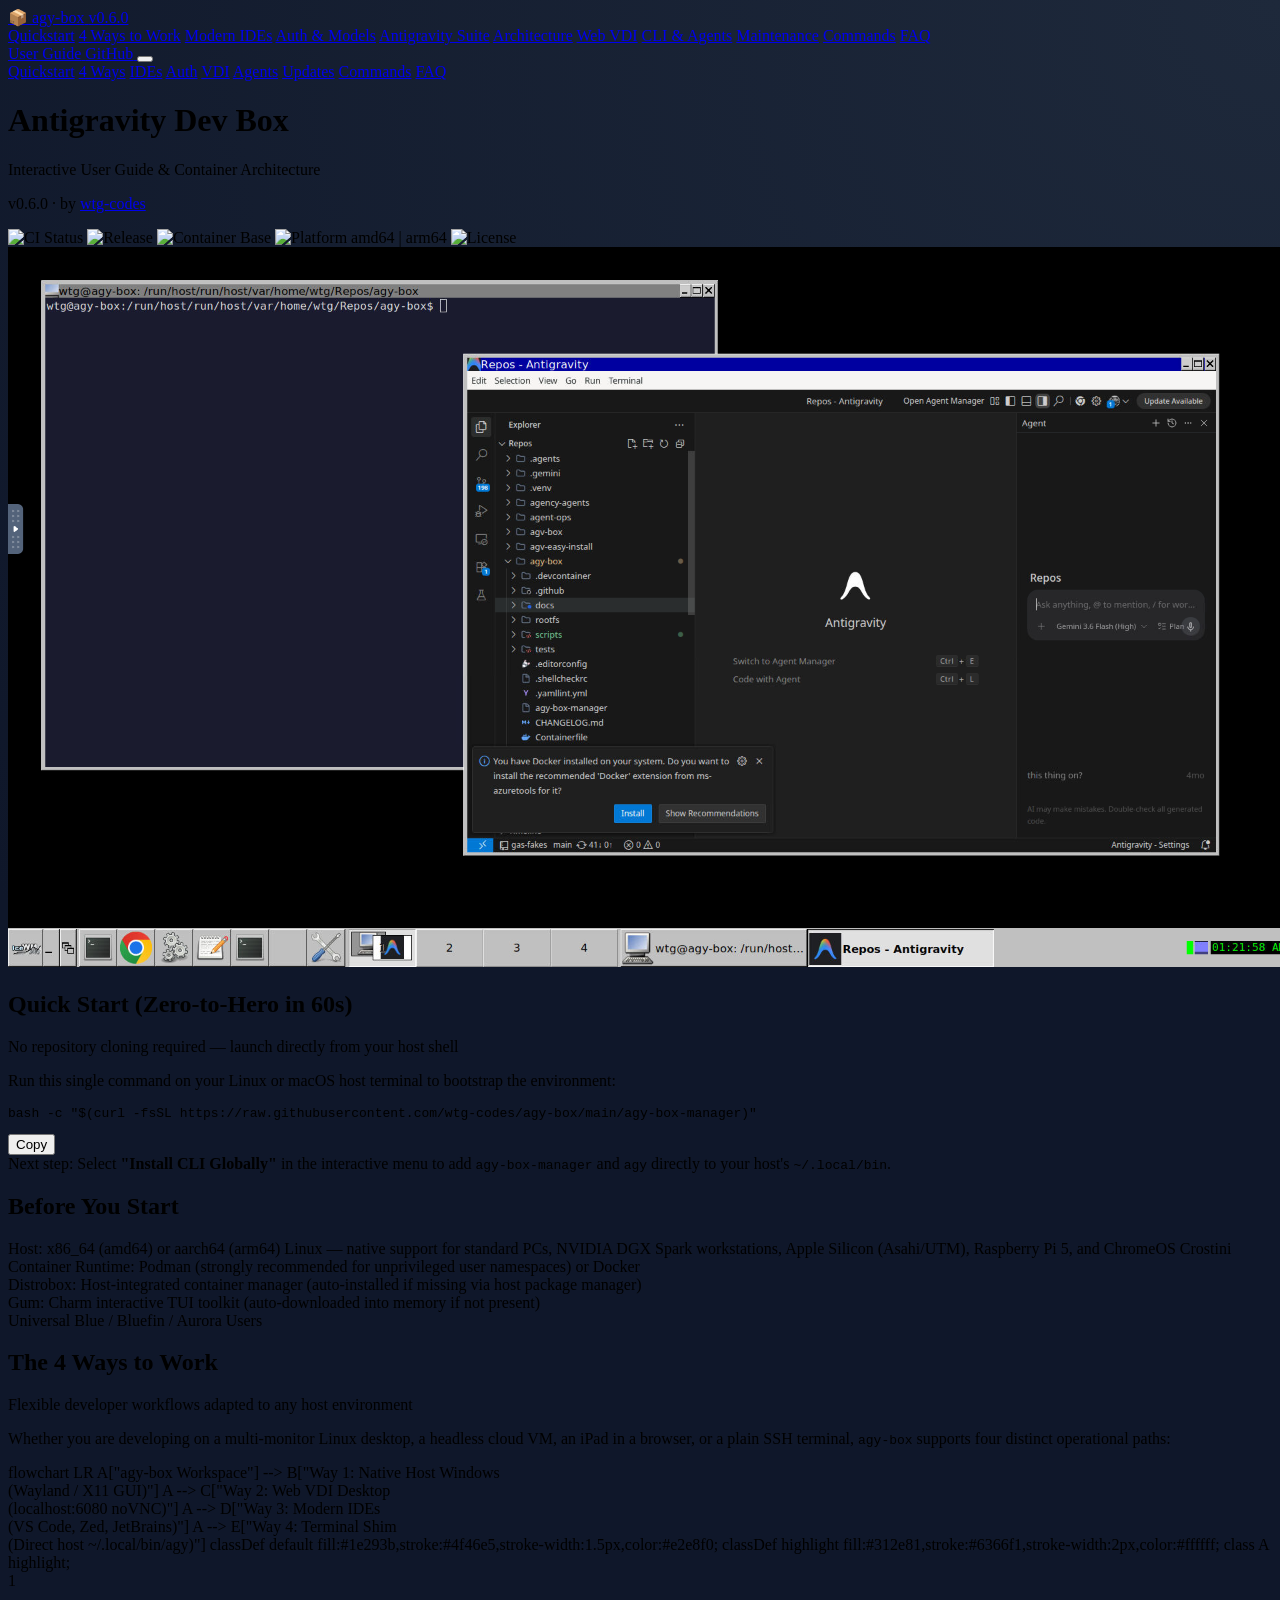
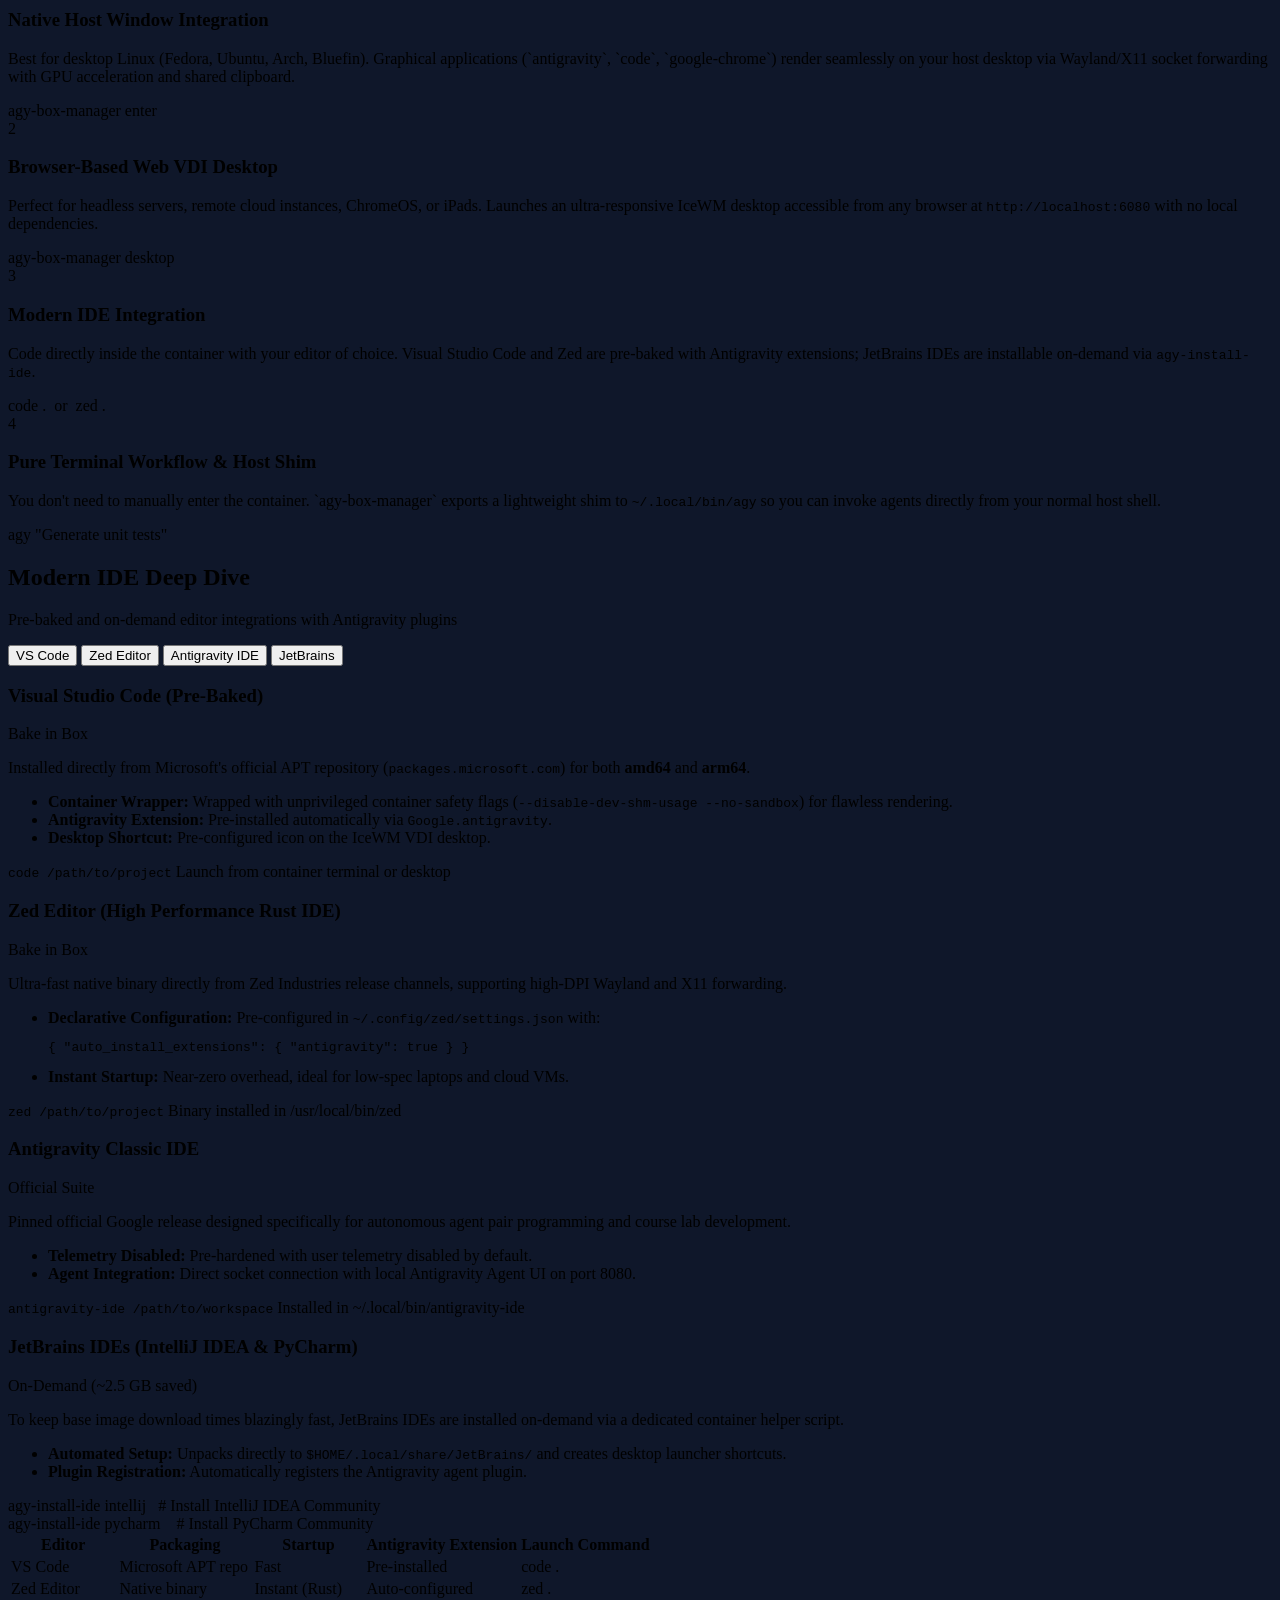
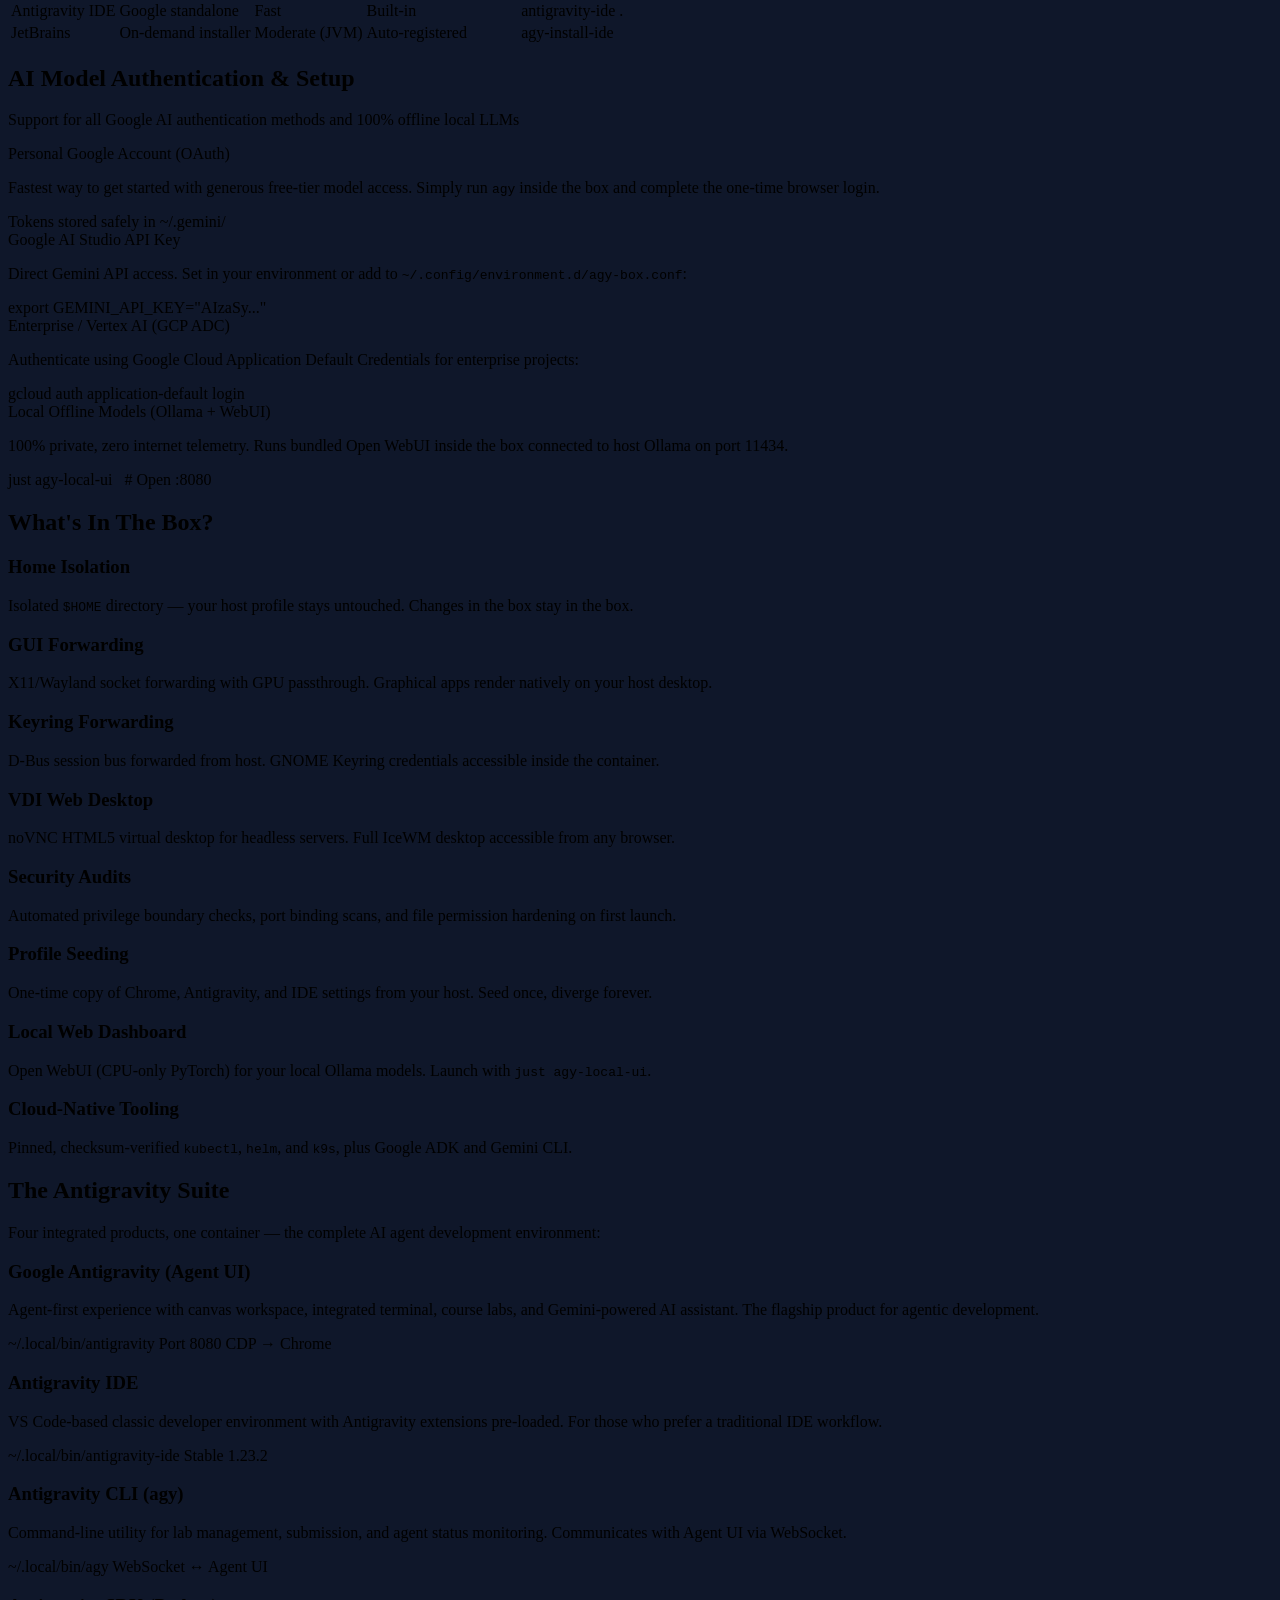
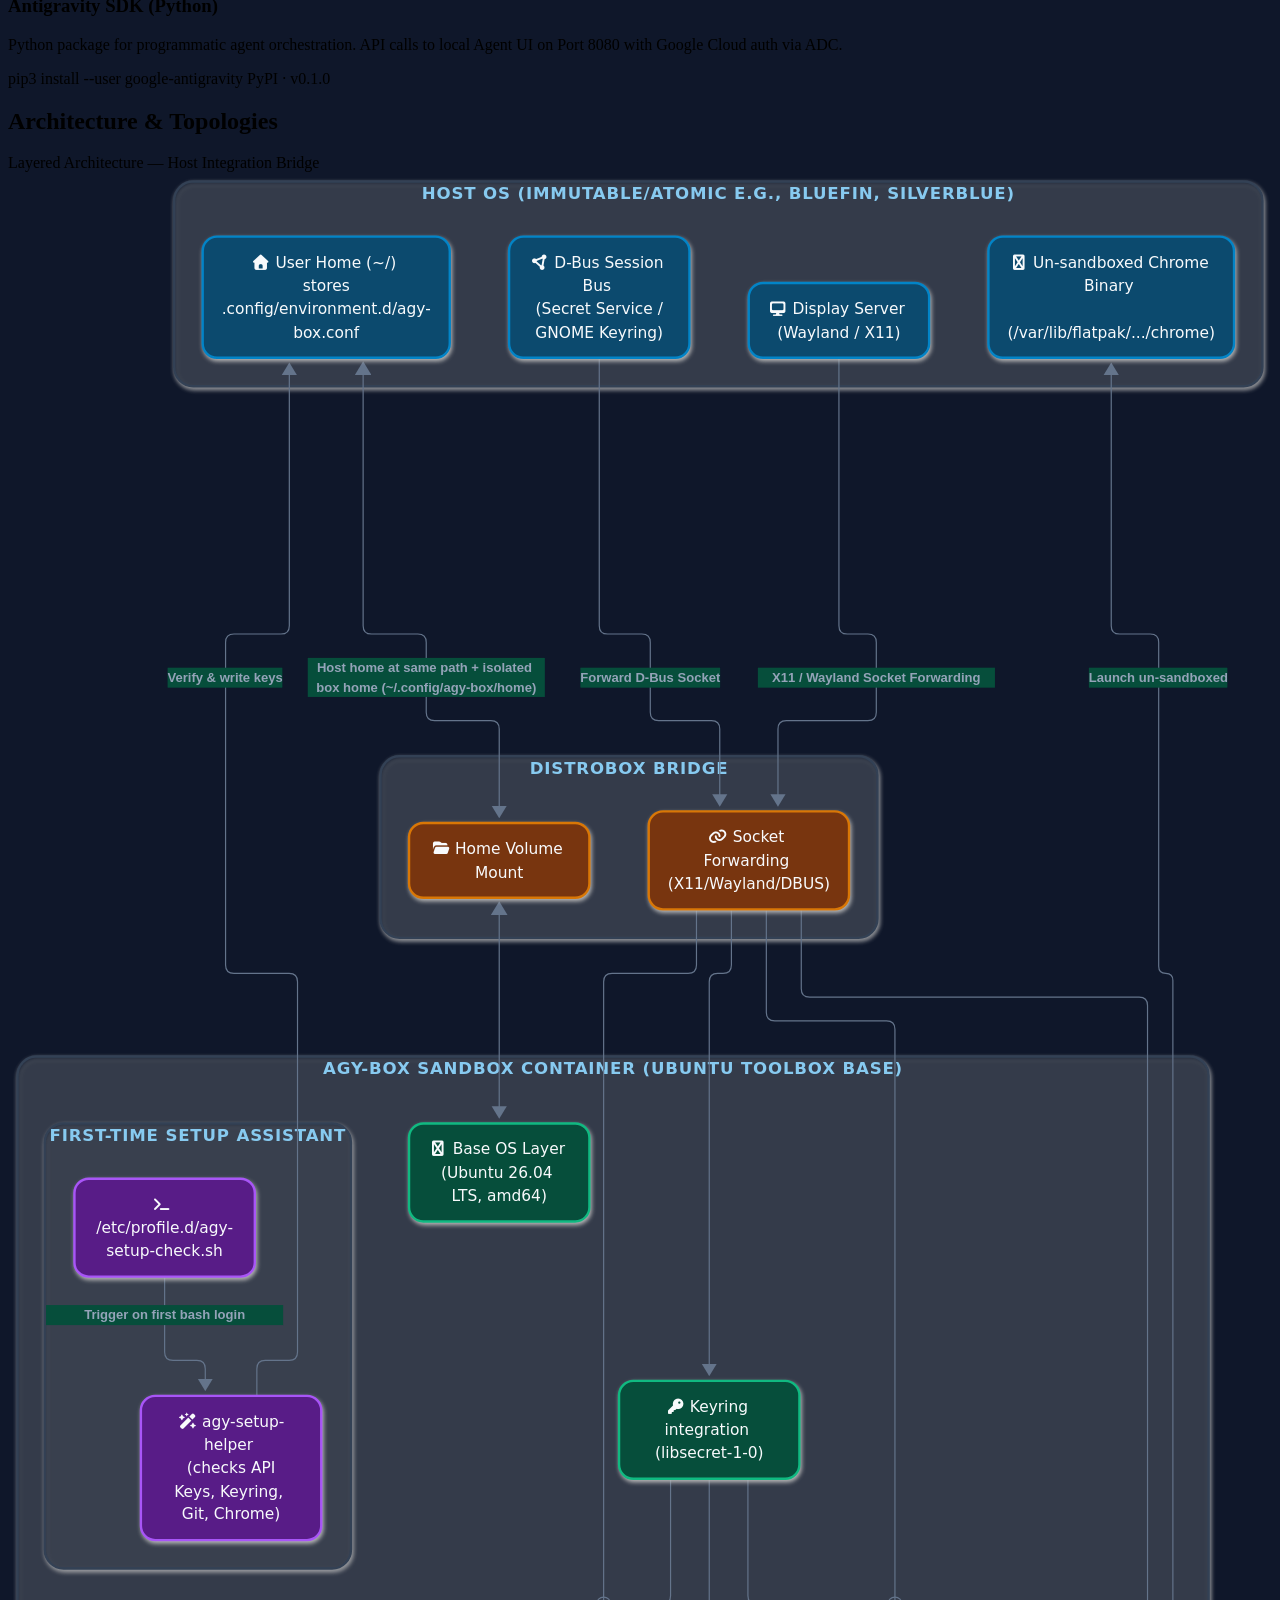
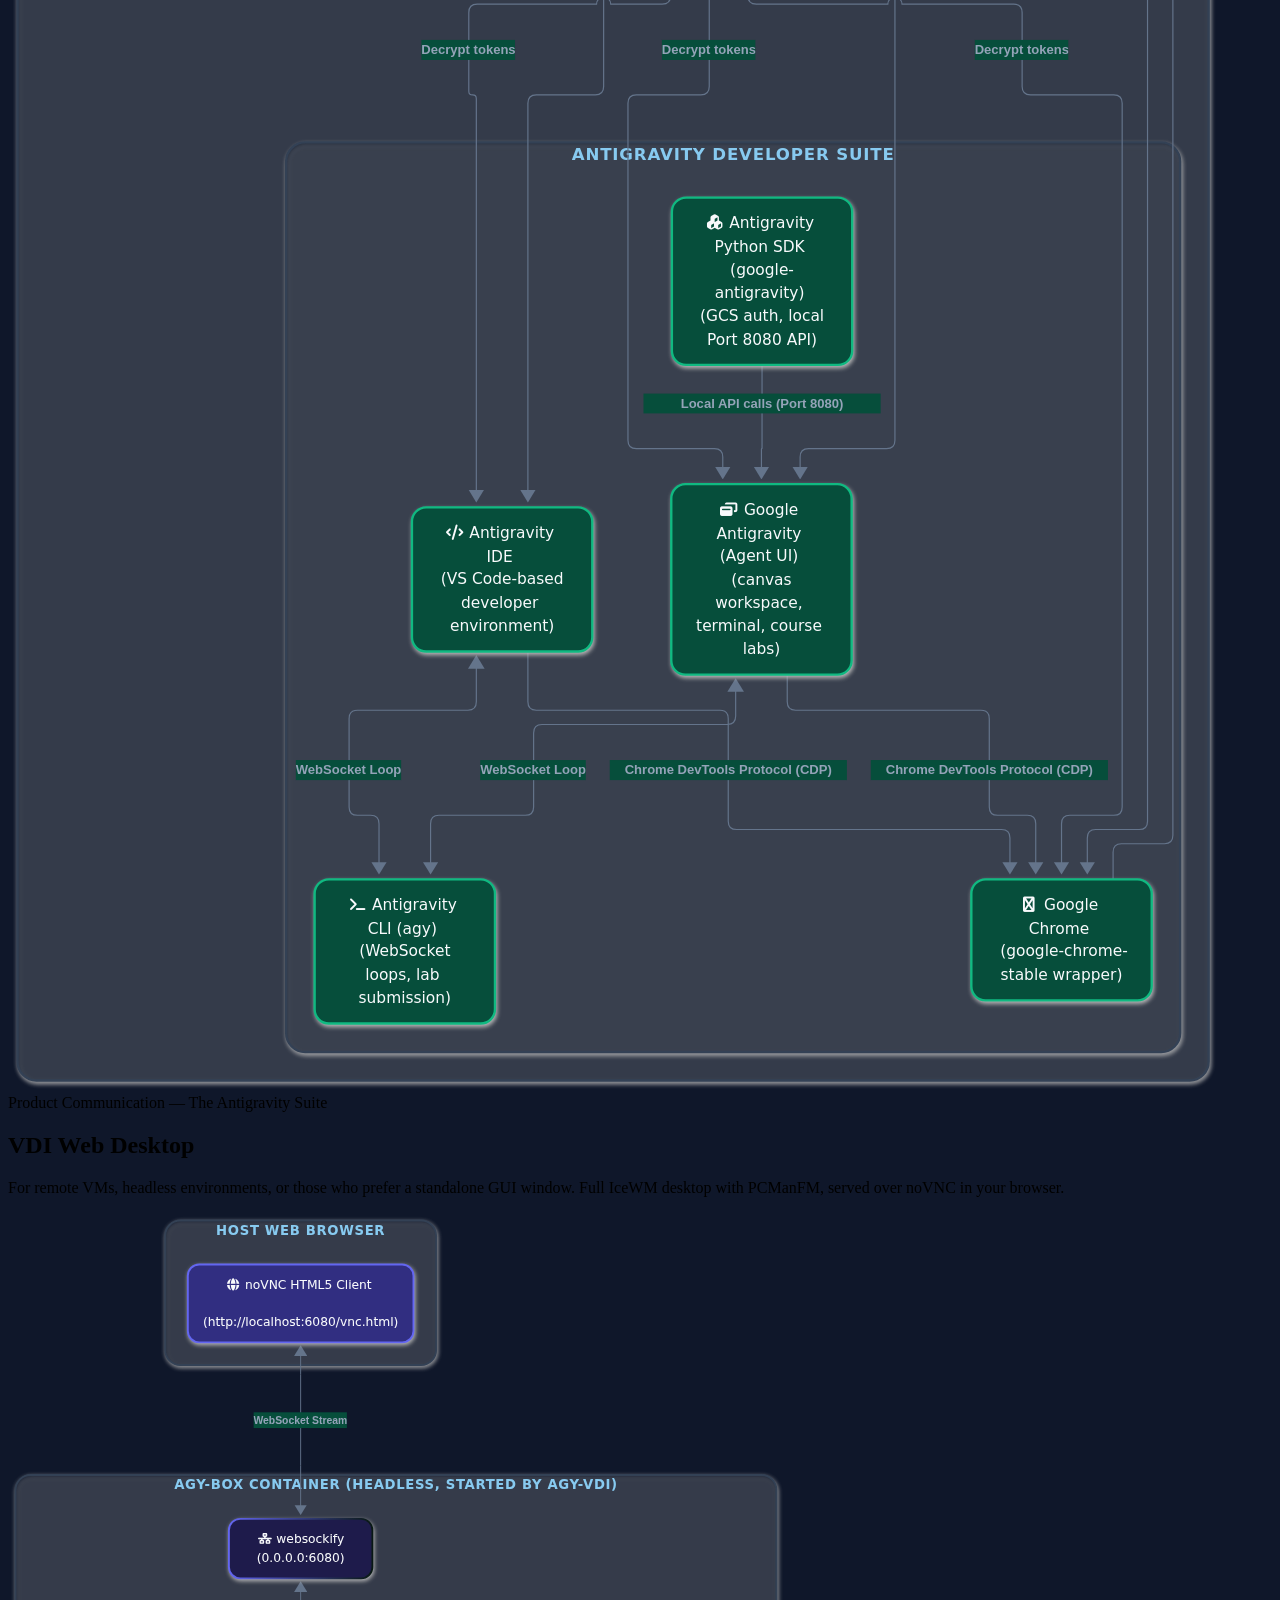
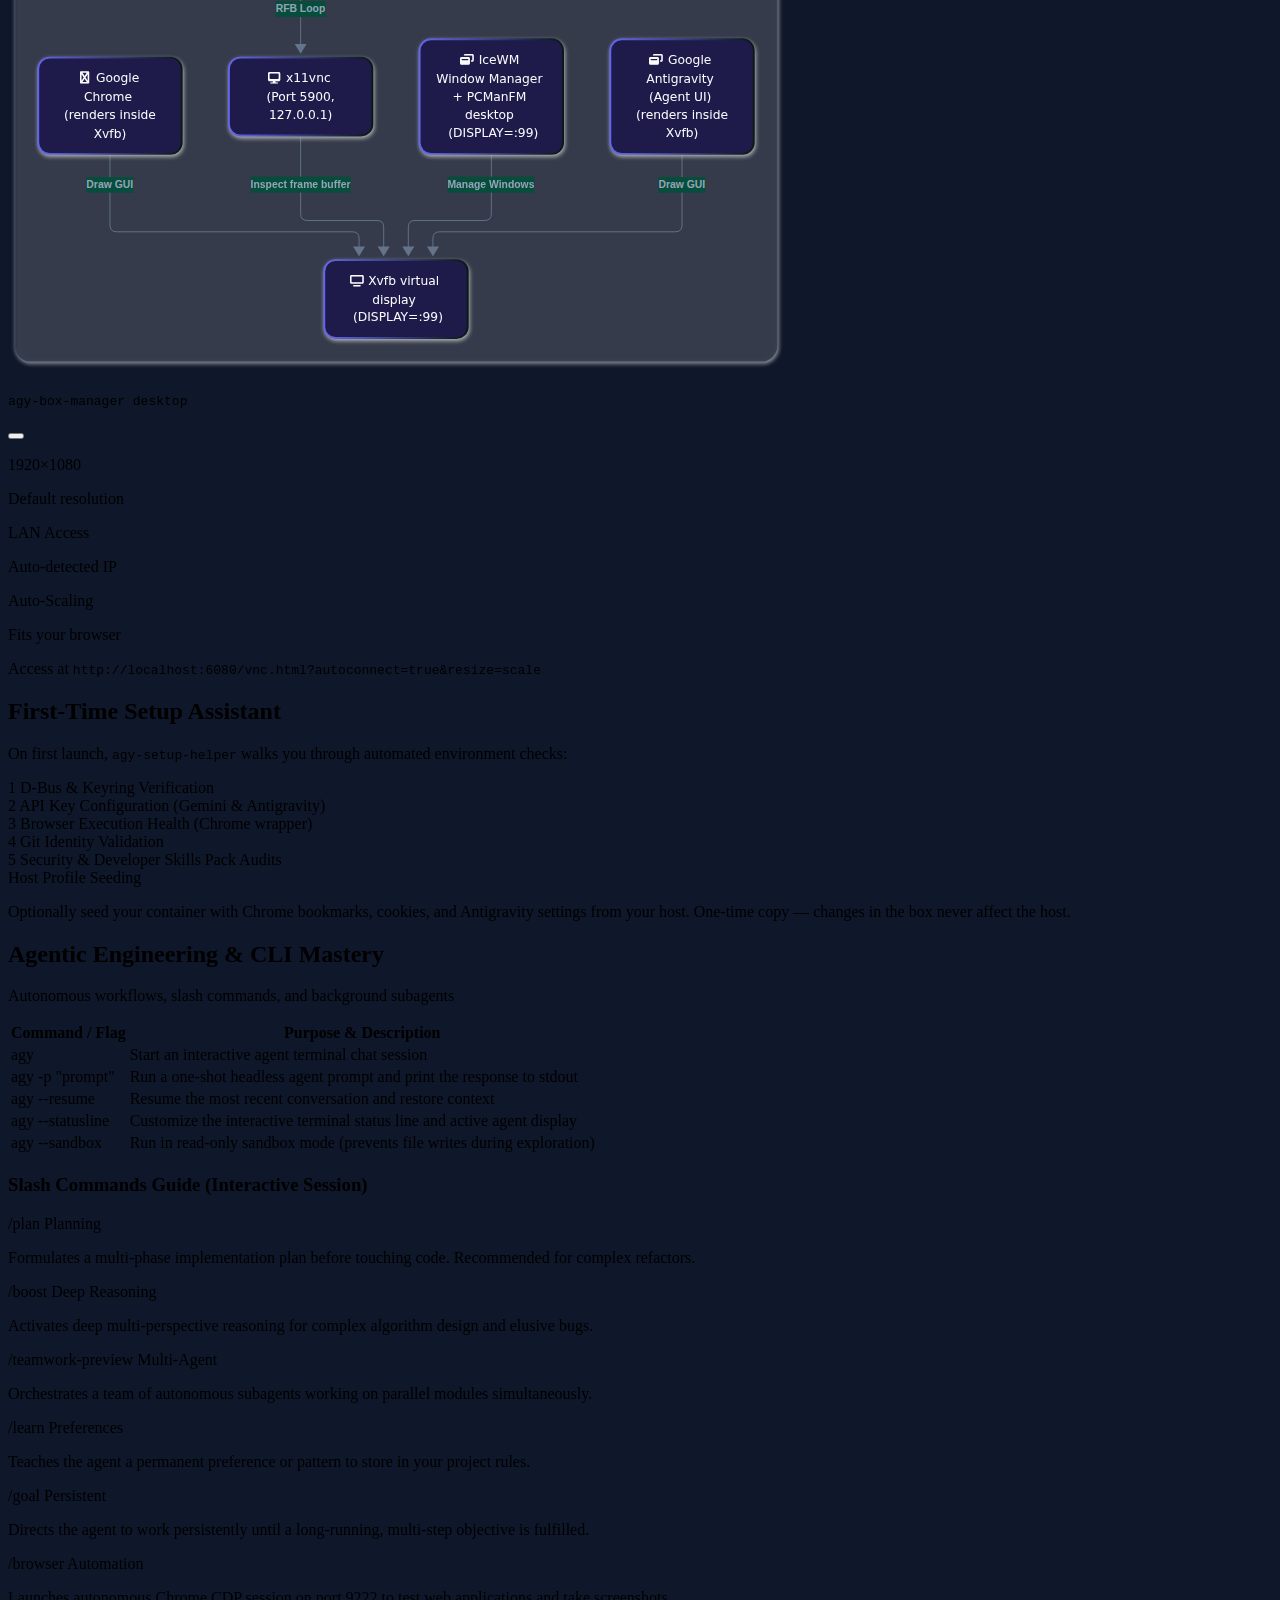
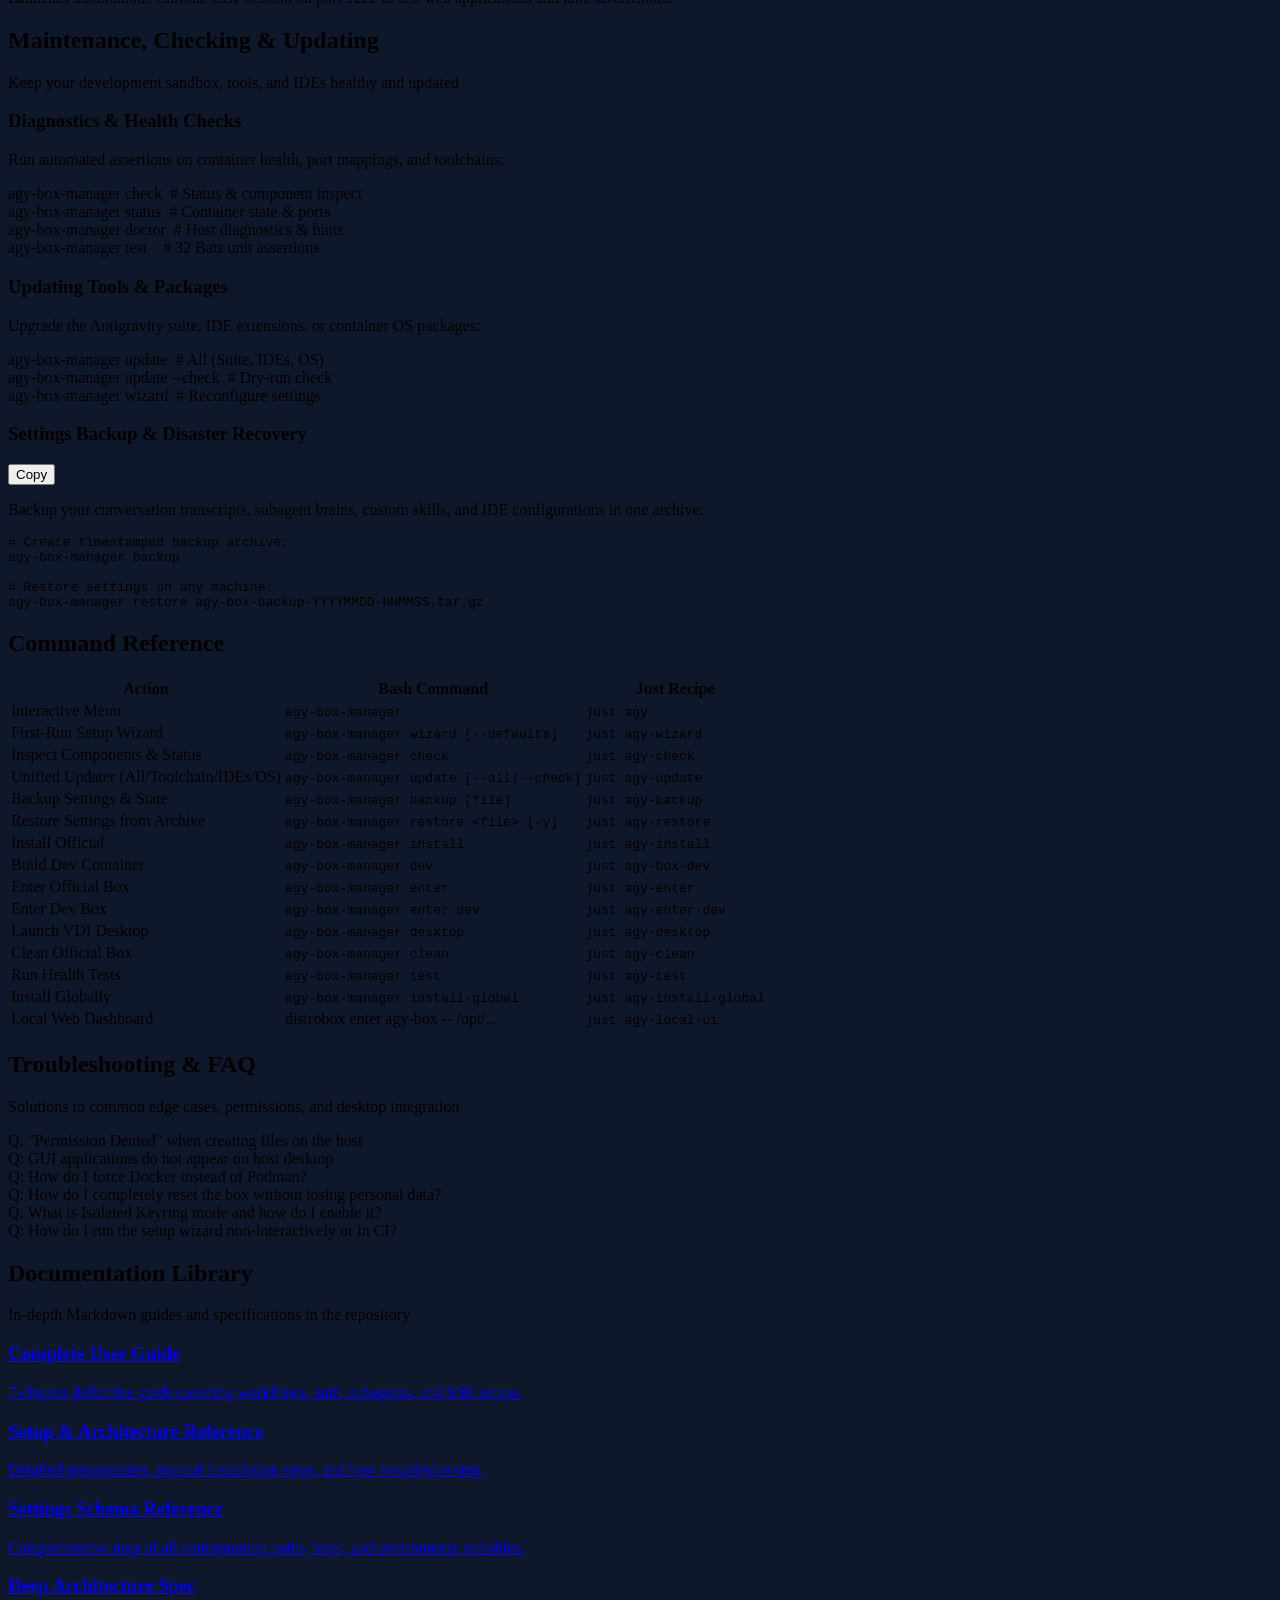
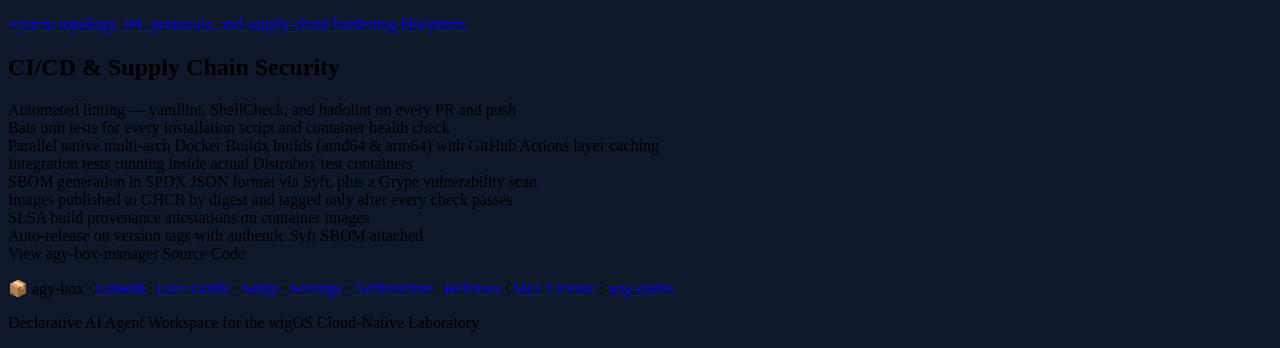
==== docs/index.html @ 6c27af65 "docs: sync README and index.html with new lifecycle commands and update TODO" ====
<!DOCTYPE html>
<html lang="en" class="scroll-smooth">
<head>
    <meta charset="UTF-8">
    <meta name="viewport" content="width=device-width, initial-scale=1.0">
    <title>agy-box — Antigravity Dev Box &amp; Interactive User Guide</title>
    <meta name="description" content="agy-box is the declarative Distrobox workspace container for AI agent development. Four Antigravity products, modern IDEs (VS Code, Zed, JetBrains), and zero setup friction.">
    <meta name="theme-color" content="#0f172a">
    <link rel="icon" href="data:image/svg+xml,<svg xmlns='http://www.w3.org/2000/svg' viewBox='0 0 100 100'><text y='.9em' font-size='90'>📦</text></svg>">

    <script src="https://cdn.tailwindcss.com"></script>
    <script src="https://unpkg.com/lucide@0.292.0/dist/umd/lucide.js"></script>
    <script src="https://cdn.jsdelivr.net/npm/mermaid@10/dist/mermaid.min.js"></script>

    <style>
        body {
            background: #0f172a;
            background-image: radial-gradient(circle at top right, #1e293b, #0f172a);
            background-attachment: fixed;
        }
        @keyframes pop {
            0% { transform: scale(1); }
            50% { transform: scale(1.15); }
            100% { transform: scale(1); }
        }
        .animate-pop { animation: pop 0.3s ease-in-out; }
        @keyframes fade-in-up {
            from { opacity: 0; transform: translateY(16px); }
            to { opacity: 1; transform: translateY(0); }
        }
        .animate-fade-in { animation: fade-in-up 0.5s ease-out both; }
        details summary::-webkit-details-marker { display: none; }
        details summary { list-style: none; }
        .mermaid svg { max-width: 100%; height: auto; }
        section { scroll-margin-top: 5rem; }

        @media print {
            body { background: #0f172a !important; -webkit-print-color-adjust: exact; print-color-adjust: exact; }
            .no-print { display: none !important; }
            main { max-width: 100% !important; margin: 0 !important; }
            .card-main { border: none !important; box-shadow: none !important; }
            section { break-inside: avoid; }
        }
    </style>
</head>
<body class="min-h-screen font-sans text-slate-300 antialiased" id="top">

    <!-- ═══════════════════════════════════════════════ -->
    <!-- TOP STICKY NAVIGATION BAR                       -->
    <!-- ═══════════════════════════════════════════════ -->
    <nav class="sticky top-0 z-50 bg-slate-900/90 backdrop-blur-md border-b border-slate-800 px-4 py-3 no-print">
        <div class="max-w-6xl mx-auto flex items-center justify-between gap-4">
            <a href="#top" class="flex items-center gap-2 text-white font-bold text-base hover:text-indigo-400 transition-colors flex-shrink-0">
                <span class="text-xl">📦</span>
                <span>agy-box</span>
                <span class="text-xs font-mono font-normal bg-indigo-500/20 text-indigo-300 px-1.5 py-0.5 rounded border border-indigo-500/30">v0.6.0</span>
            </a>

            <!-- Desktop Nav Links -->
            <div class="hidden lg:flex items-center gap-5 text-xs font-medium text-slate-300">
                <a href="#quickstart" class="hover:text-indigo-400 transition-colors">Quickstart</a>
                <a href="#ways-to-work" class="hover:text-indigo-400 transition-colors">4 Ways to Work</a>
                <a href="#ides" class="hover:text-indigo-400 transition-colors">Modern IDEs</a>
                <a href="#auth-models" class="hover:text-indigo-400 transition-colors">Auth &amp; Models</a>
                <a href="#suite" class="hover:text-indigo-400 transition-colors">Antigravity Suite</a>
                <a href="#architecture" class="hover:text-indigo-400 transition-colors">Architecture</a>
                <a href="#vdi-desktop" class="hover:text-indigo-400 transition-colors">Web VDI</a>
                <a href="#agent-guide" class="hover:text-indigo-400 transition-colors">CLI &amp; Agents</a>
                <a href="#maintenance" class="hover:text-indigo-400 transition-colors">Maintenance</a>
                <a href="#commands" class="hover:text-indigo-400 transition-colors">Commands</a>
                <a href="#faq" class="hover:text-indigo-400 transition-colors">FAQ</a>
            </div>

            <!-- Action Buttons -->
            <div class="flex items-center gap-2 flex-shrink-0">
                <a href="USER_GUIDE.md" class="text-xs bg-slate-800 hover:bg-slate-700 text-indigo-300 border border-slate-700 hover:border-indigo-500/40 rounded-lg px-3 py-1.5 transition-colors flex items-center gap-1.5" title="View Full Markdown User Guide">
                    <i data-lucide="book" class="w-3.5 h-3.5"></i>
                    <span class="hidden sm:inline">User Guide</span>
                </a>
                <a href="https://github.com/wtg-codes/agy-box" target="_blank" rel="noopener noreferrer" class="text-xs bg-slate-800 hover:bg-slate-700 text-slate-300 border border-slate-700 rounded-lg px-3 py-1.5 transition-colors flex items-center gap-1.5" title="View GitHub Repository">
                    <i data-lucide="github" class="w-3.5 h-3.5"></i>
                    <span class="hidden sm:inline">GitHub</span>
                </a>
                <button onclick="window.print()" class="text-xs text-slate-400 hover:text-slate-200 border border-slate-700 rounded-lg px-2.5 py-1.5 transition-colors" title="Export as PDF">
                    <i data-lucide="printer" class="w-3.5 h-3.5"></i>
                </button>
            </div>
        </div>
        <!-- Mobile Nav Pills -->
        <div class="lg:hidden flex items-center gap-3 overflow-x-auto pt-2 pb-1 text-xs text-slate-400 scrollbar-none">
            <a href="#quickstart" class="whitespace-nowrap hover:text-indigo-400">Quickstart</a>
            <a href="#ways-to-work" class="whitespace-nowrap hover:text-indigo-400">4 Ways</a>
            <a href="#ides" class="whitespace-nowrap hover:text-indigo-400">IDEs</a>
            <a href="#auth-models" class="whitespace-nowrap hover:text-indigo-400">Auth</a>
            <a href="#vdi-desktop" class="whitespace-nowrap hover:text-indigo-400">VDI</a>
            <a href="#agent-guide" class="whitespace-nowrap hover:text-indigo-400">Agents</a>
            <a href="#maintenance" class="whitespace-nowrap hover:text-indigo-400">Updates</a>
            <a href="#commands" class="whitespace-nowrap hover:text-indigo-400">Commands</a>
            <a href="#faq" class="whitespace-nowrap hover:text-indigo-400">FAQ</a>
        </div>
    </nav>

    <!-- ═══════════════════════════════════════════════ -->
    <!-- MAIN CONTENT CONTAINER                          -->
    <!-- ═══════════════════════════════════════════════ -->
    <main class="max-w-4xl mx-auto px-4 py-8 sm:py-12">
        <div class="card-main bg-slate-800/50 backdrop-blur-sm border border-slate-700 rounded-3xl shadow-2xl px-6 sm:px-10 py-10 space-y-14 animate-fade-in">

            <!-- ═══════════════════════════════════════════════ -->
            <!-- 1. HERO HEADER                                  -->
            <!-- ═══════════════════════════════════════════════ -->
            <header class="text-center relative">
                <div class="flex justify-center mb-4">
                    <div class="w-16 h-16 rounded-2xl bg-indigo-500/20 border border-indigo-500/30 flex items-center justify-center">
                        <i data-lucide="package" class="w-8 h-8 text-indigo-400"></i>
                    </div>
                </div>
                <h1 class="text-3xl sm:text-4xl font-extrabold tracking-tight text-white">
                    Antigravity Dev Box
                </h1>
                <p class="text-slate-400 mt-2 text-lg">Interactive User Guide &amp; Container Architecture</p>
                <p class="text-slate-500 text-sm mt-1">
                    v0.6.0 · by <a href="https://github.com/wtg-codes" class="text-indigo-400 hover:text-indigo-300 transition-colors">wtg-codes</a>
                </p>
                <div class="flex flex-wrap justify-center gap-2 mt-4 no-print">
                    <img src="https://img.shields.io/github/actions/workflow/status/wtg-codes/agy-box/ci.yml?branch=main&label=CI&logo=github&style=flat-square" alt="CI Status" class="h-5">
                    <img src="https://img.shields.io/github/v/release/wtg-codes/agy-box?style=flat-square&color=6366f1&label=Release" alt="Release" class="h-5">
                    <img src="https://img.shields.io/badge/Base-Ubuntu%2024.04%20LTS-E95420?style=flat-square&logo=ubuntu" alt="Container Base" class="h-5">
                    <img src="https://img.shields.io/badge/Platform-amd64%20%7C%20arm64-64748b?style=flat-square" alt="Platform amd64 | arm64" class="h-5">
                    <img src="https://img.shields.io/github/license/wtg-codes/agy-box?style=flat-square&color=22c55e" alt="License" class="h-5">
                </div>
                <div class="mt-8">
                    <img src="images/2.png" alt="agy-box VDI Desktop" class="rounded-xl shadow-lg border border-slate-700 mx-auto max-w-full">
                </div>
            </header>

            <!-- ═══════════════════════════════════════════════ -->
            <!-- 2. QUICK START                                  -->
            <!-- ═══════════════════════════════════════════════ -->
            <section id="quickstart">
                <div class="flex items-center gap-3 mb-4">
                    <div class="w-10 h-10 rounded-full bg-indigo-500/20 border border-indigo-500/30 flex items-center justify-center flex-shrink-0">
                        <i data-lucide="zap" class="w-5 h-5 text-indigo-400"></i>
                    </div>
                    <div>
                        <h2 class="text-xl font-bold text-white">Quick Start (Zero-to-Hero in 60s)</h2>
                        <p class="text-slate-500 text-xs">No repository cloning required — launch directly from your host shell</p>
                    </div>
                </div>
                <p class="text-slate-400 mb-4 text-sm">Run this single command on your Linux or macOS host terminal to bootstrap the environment:</p>
                <div class="relative group">
                    <pre class="bg-slate-900 rounded-lg p-4 pr-16 overflow-x-auto border border-slate-700"><code class="text-emerald-400 font-mono text-sm" id="install-cmd">bash -c "$(curl -fsSL https://raw.githubusercontent.com/wtg-codes/agy-box/main/agy-box-manager)"</code></pre>
                    <button id="copy-btn" onclick="copyCommand()" class="absolute top-3 right-3 bg-slate-700 hover:bg-slate-600 text-slate-300 rounded-lg px-3 py-1.5 text-xs font-medium transition-all duration-200 flex items-center gap-1.5 no-print">
                        <i data-lucide="clipboard" class="w-3.5 h-3.5" id="copy-icon"></i>
                        <span id="copy-text">Copy</span>
                    </button>
                </div>
                <div class="mt-3 flex items-center gap-2 text-slate-400 text-xs bg-slate-900/60 p-3 rounded-lg border border-slate-800">
                    <i data-lucide="info" class="w-4 h-4 text-indigo-400 flex-shrink-0"></i>
                    <span>Next step: Select <strong class="text-white">"Install CLI Globally"</strong> in the interactive menu to add <code class="text-emerald-400 font-mono">agy-box-manager</code> and <code class="text-emerald-400 font-mono">agy</code> directly to your host's <code class="text-slate-300 font-mono">~/.local/bin</code>.</span>
                </div>
            </section>

            <!-- ═══════════════════════════════════════════════ -->
            <!-- 3. PREREQUISITES                                -->
            <!-- ═══════════════════════════════════════════════ -->
            <section id="prerequisites">
                <div class="flex items-center gap-3 mb-4">
                    <div class="w-10 h-10 rounded-full bg-indigo-500/20 border border-indigo-500/30 flex items-center justify-center flex-shrink-0">
                        <i data-lucide="clipboard-check" class="w-5 h-5 text-indigo-400"></i>
                    </div>
                    <h2 class="text-xl font-bold text-white">Before You Start</h2>
                </div>
                <div class="bg-slate-800/80 rounded-xl p-5 border border-slate-700 space-y-3">
                    <div class="flex items-start gap-3">
                        <i data-lucide="cpu" class="w-5 h-5 text-indigo-400 mt-0.5 flex-shrink-0"></i>
                        <div><span class="text-white font-medium">Host:</span> <span class="text-slate-400 text-sm">x86_64 (amd64) or aarch64 (arm64) Linux — native support for standard PCs, NVIDIA DGX Spark workstations, Apple Silicon (Asahi/UTM), Raspberry Pi 5, and ChromeOS Crostini</span></div>
                    </div>
                    <div class="flex items-start gap-3">
                        <i data-lucide="box" class="w-5 h-5 text-indigo-400 mt-0.5 flex-shrink-0"></i>
                        <div><span class="text-white font-medium">Container Runtime:</span> <span class="text-slate-400 text-sm">Podman (strongly recommended for unprivileged user namespaces) or Docker</span></div>
                    </div>
                    <div class="flex items-start gap-3">
                        <i data-lucide="layers" class="w-5 h-5 text-indigo-400 mt-0.5 flex-shrink-0"></i>
                        <div><span class="text-white font-medium">Distrobox:</span> <span class="text-slate-400 text-sm">Host-integrated container manager (auto-installed if missing via host package manager)</span></div>
                    </div>
                    <div class="flex items-start gap-3">
                        <i data-lucide="palette" class="w-5 h-5 text-indigo-400 mt-0.5 flex-shrink-0"></i>
                        <div><span class="text-white font-medium">Gum:</span> <span class="text-slate-400 text-sm">Charm interactive TUI toolkit (auto-downloaded into memory if not present)</span></div>
                    </div>
                </div>
                <details class="mt-4 group">
                    <summary class="cursor-pointer text-sm text-indigo-400 hover:text-indigo-300 transition-colors flex items-center gap-2">
                        <i data-lucide="chevron-right" class="w-4 h-4 transition-transform group-open:rotate-90"></i>
                        Universal Blue / Bluefin / Aurora Users
                    </summary>
                    <div class="mt-3 bg-slate-800/60 rounded-lg p-4 border border-slate-700 text-sm text-slate-400">
                        Podman, Distrobox, and Homebrew come pre-configured out of the box on Universal Blue images. Just install <code class="text-emerald-400 font-mono bg-slate-900 px-1 py-0.5 rounded">gum</code>:
                        <pre class="bg-slate-900 rounded-lg p-3 mt-2 border border-slate-700"><code class="text-emerald-400 font-mono text-sm">brew install gum</code></pre>
                    </div>
                </details>
            </section>

            <!-- ═══════════════════════════════════════════════ -->
            <!-- 4. THE 4 WAYS TO WORK (Interactive Guide)       -->
            <!-- ═══════════════════════════════════════════════ -->
            <section id="ways-to-work">
                <div class="flex items-center gap-3 mb-4">
                    <div class="w-10 h-10 rounded-full bg-indigo-500/20 border border-indigo-500/30 flex items-center justify-center flex-shrink-0">
                        <i data-lucide="workflow" class="w-5 h-5 text-indigo-400"></i>
                    </div>
                    <div>
                        <h2 class="text-xl font-bold text-white">The 4 Ways to Work</h2>
                        <p class="text-slate-500 text-xs">Flexible developer workflows adapted to any host environment</p>
                    </div>
                </div>
                <p class="text-slate-400 text-sm mb-5">
                    Whether you are developing on a multi-monitor Linux desktop, a headless cloud VM, an iPad in a browser, or a plain SSH terminal, <code class="text-emerald-400 font-mono">agy-box</code> supports four distinct operational paths:
                </p>

                <!-- Architecture Flowchart -->
                <div class="bg-slate-900 rounded-xl p-4 border border-slate-700 mb-6">
                    <div class="mermaid">
flowchart LR
    A["agy-box Workspace"] --> B["Way 1: Native Host Windows<br>(Wayland / X11 GUI)"]
    A --> C["Way 2: Web VDI Desktop<br>(localhost:6080 noVNC)"]
    A --> D["Way 3: Modern IDEs<br>(VS Code, Zed, JetBrains)"]
    A --> E["Way 4: Terminal Shim<br>(Direct host ~/.local/bin/agy)"]
    classDef default fill:#1e293b,stroke:#4f46e5,stroke-width:1.5px,color:#e2e8f0;
    classDef highlight fill:#312e81,stroke:#6366f1,stroke-width:2px,color:#ffffff;
    class A highlight;
                    </div>
                </div>

                <!-- 4 Cards Grid -->
                <div class="grid grid-cols-1 md:grid-cols-2 gap-4">
                    <!-- Way 1 -->
                    <div class="bg-slate-800/80 rounded-xl p-5 border border-slate-700 hover:border-indigo-500/40 transition-colors flex flex-col justify-between">
                        <div>
                            <div class="flex items-center gap-2.5 mb-2">
                                <span class="w-6 h-6 rounded-full bg-indigo-500/20 text-indigo-400 font-bold text-xs flex items-center justify-center border border-indigo-500/30">1</span>
                                <h3 class="text-white font-semibold">Native Host Window Integration</h3>
                            </div>
                            <p class="text-slate-400 text-xs mb-3">
                                Best for desktop Linux (Fedora, Ubuntu, Arch, Bluefin). Graphical applications (`antigravity`, `code`, `google-chrome`) render seamlessly on your host desktop via Wayland/X11 socket forwarding with GPU acceleration and shared clipboard.
                            </p>
                        </div>
                        <div class="bg-slate-900 p-2.5 rounded-lg border border-slate-800 font-mono text-xs text-emerald-400">
                            agy-box-manager enter
                        </div>
                    </div>

                    <!-- Way 2 -->
                    <div class="bg-slate-800/80 rounded-xl p-5 border border-slate-700 hover:border-indigo-500/40 transition-colors flex flex-col justify-between">
                        <div>
                            <div class="flex items-center gap-2.5 mb-2">
                                <span class="w-6 h-6 rounded-full bg-indigo-500/20 text-indigo-400 font-bold text-xs flex items-center justify-center border border-indigo-500/30">2</span>
                                <h3 class="text-white font-semibold">Browser-Based Web VDI Desktop</h3>
                            </div>
                            <p class="text-slate-400 text-xs mb-3">
                                Perfect for headless servers, remote cloud instances, ChromeOS, or iPads. Launches an ultra-responsive IceWM desktop accessible from any browser at <code class="text-slate-300 font-mono">http://localhost:6080</code> with no local dependencies.
                            </p>
                        </div>
                        <div class="bg-slate-900 p-2.5 rounded-lg border border-slate-800 font-mono text-xs text-emerald-400">
                            agy-box-manager desktop
                        </div>
                    </div>

                    <!-- Way 3 -->
                    <div class="bg-slate-800/80 rounded-xl p-5 border border-slate-700 hover:border-indigo-500/40 transition-colors flex flex-col justify-between">
                        <div>
                            <div class="flex items-center gap-2.5 mb-2">
                                <span class="w-6 h-6 rounded-full bg-indigo-500/20 text-indigo-400 font-bold text-xs flex items-center justify-center border border-indigo-500/30">3</span>
                                <h3 class="text-white font-semibold">Modern IDE Integration</h3>
                            </div>
                            <p class="text-slate-400 text-xs mb-3">
                                Code directly inside the container with your editor of choice. Visual Studio Code and Zed are pre-baked with Antigravity extensions; JetBrains IDEs are installable on-demand via <code class="text-slate-300 font-mono">agy-install-ide</code>.
                            </p>
                        </div>
                        <div class="bg-slate-900 p-2.5 rounded-lg border border-slate-800 font-mono text-xs text-emerald-400">
                            code . &nbsp;or&nbsp; zed .
                        </div>
                    </div>

                    <!-- Way 4 -->
                    <div class="bg-slate-800/80 rounded-xl p-5 border border-slate-700 hover:border-indigo-500/40 transition-colors flex flex-col justify-between">
                        <div>
                            <div class="flex items-center gap-2.5 mb-2">
                                <span class="w-6 h-6 rounded-full bg-indigo-500/20 text-indigo-400 font-bold text-xs flex items-center justify-center border border-indigo-500/30">4</span>
                                <h3 class="text-white font-semibold">Pure Terminal Workflow &amp; Host Shim</h3>
                            </div>
                            <p class="text-slate-400 text-xs mb-3">
                                You don't need to manually enter the container. `agy-box-manager` exports a lightweight shim to <code class="text-slate-300 font-mono">~/.local/bin/agy</code> so you can invoke agents directly from your normal host shell.
                            </p>
                        </div>
                        <div class="bg-slate-900 p-2.5 rounded-lg border border-slate-800 font-mono text-xs text-emerald-400">
                            agy "Generate unit tests"
                        </div>
                    </div>
                </div>
            </section>

            <!-- ═══════════════════════════════════════════════ -->
            <!-- 5. MODERN IDE DEEP DIVE                         -->
            <!-- ═══════════════════════════════════════════════ -->
            <section id="ides">
                <div class="flex items-center gap-3 mb-4">
                    <div class="w-10 h-10 rounded-full bg-indigo-500/20 border border-indigo-500/30 flex items-center justify-center flex-shrink-0">
                        <i data-lucide="code" class="w-5 h-5 text-indigo-400"></i>
                    </div>
                    <div>
                        <h2 class="text-xl font-bold text-white">Modern IDE Deep Dive</h2>
                        <p class="text-slate-500 text-xs">Pre-baked and on-demand editor integrations with Antigravity plugins</p>
                    </div>
                </div>

                <!-- IDE Selector Tabs -->
                <div class="flex gap-2 border-b border-slate-700 pb-3 mb-4 overflow-x-auto text-xs font-semibold">
                    <button onclick="switchIde('vscode')" id="tab-ide-vscode" class="ide-tab bg-indigo-600 text-white px-3.5 py-1.5 rounded-lg transition-colors flex items-center gap-1.5">
                        <i data-lucide="code-2" class="w-4 h-4"></i>VS Code
                    </button>
                    <button onclick="switchIde('zed')" id="tab-ide-zed" class="ide-tab bg-slate-800 hover:bg-slate-700 text-slate-300 px-3.5 py-1.5 rounded-lg transition-colors flex items-center gap-1.5">
                        <i data-lucide="zap" class="w-4 h-4"></i>Zed Editor
                    </button>
                    <button onclick="switchIde('antigravity')" id="tab-ide-antigravity" class="ide-tab bg-slate-800 hover:bg-slate-700 text-slate-300 px-3.5 py-1.5 rounded-lg transition-colors flex items-center gap-1.5">
                        <i data-lucide="sparkles" class="w-4 h-4"></i>Antigravity IDE
                    </button>
                    <button onclick="switchIde('jetbrains')" id="tab-ide-jetbrains" class="ide-tab bg-slate-800 hover:bg-slate-700 text-slate-300 px-3.5 py-1.5 rounded-lg transition-colors flex items-center gap-1.5">
                        <i data-lucide="terminal-square" class="w-4 h-4"></i>JetBrains
                    </button>
                </div>

                <!-- IDE Content Panes -->
                <!-- Pane 1: VS Code -->
                <div id="pane-ide-vscode" class="ide-pane space-y-3 bg-slate-800/70 p-5 rounded-xl border border-slate-700">
                    <div class="flex items-center justify-between">
                        <h3 class="text-white font-bold text-base flex items-center gap-2">
                            <i data-lucide="code-2" class="w-5 h-5 text-indigo-400"></i>
                            Visual Studio Code (Pre-Baked)
                        </h3>
                        <span class="text-xs bg-emerald-500/20 text-emerald-300 px-2 py-0.5 rounded border border-emerald-500/30 font-medium">Bake in Box</span>
                    </div>
                    <p class="text-slate-400 text-sm">
                        Installed directly from Microsoft's official APT repository (<code class="text-slate-300 font-mono">packages.microsoft.com</code>) for both <strong class="text-white">amd64</strong> and <strong class="text-white">arm64</strong>.
                    </p>
                    <ul class="text-xs text-slate-300 space-y-1.5 list-disc list-inside">
                        <li><strong class="text-white">Container Wrapper:</strong> Wrapped with unprivileged container safety flags (<code class="text-emerald-400 font-mono">--disable-dev-shm-usage --no-sandbox</code>) for flawless rendering.</li>
                        <li><strong class="text-white">Antigravity Extension:</strong> Pre-installed automatically via <code class="text-emerald-400 font-mono">Google.antigravity</code>.</li>
                        <li><strong class="text-white">Desktop Shortcut:</strong> Pre-configured icon on the IceWM VDI desktop.</li>
                    </ul>
                    <div class="bg-slate-900 p-3 rounded-lg border border-slate-800 flex items-center justify-between">
                        <code class="text-emerald-400 font-mono text-xs">code /path/to/project</code>
                        <span class="text-slate-500 text-xs font-sans">Launch from container terminal or desktop</span>
                    </div>
                </div>

                <!-- Pane 2: Zed -->
                <div id="pane-ide-zed" class="ide-pane hidden space-y-3 bg-slate-800/70 p-5 rounded-xl border border-slate-700">
                    <div class="flex items-center justify-between">
                        <h3 class="text-white font-bold text-base flex items-center gap-2">
                            <i data-lucide="zap" class="w-5 h-5 text-amber-400"></i>
                            Zed Editor (High Performance Rust IDE)
                        </h3>
                        <span class="text-xs bg-emerald-500/20 text-emerald-300 px-2 py-0.5 rounded border border-emerald-500/30 font-medium">Bake in Box</span>
                    </div>
                    <p class="text-slate-400 text-sm">
                        Ultra-fast native binary directly from Zed Industries release channels, supporting high-DPI Wayland and X11 forwarding.
                    </p>
                    <ul class="text-xs text-slate-300 space-y-1.5 list-disc list-inside">
                        <li><strong class="text-white">Declarative Configuration:</strong> Pre-configured in <code class="text-slate-300 font-mono">~/.config/zed/settings.json</code> with:
                            <pre class="bg-slate-900 p-2 rounded mt-1 font-mono text-emerald-400 text-xs">{ "auto_install_extensions": { "antigravity": true } }</pre>
                        </li>
                        <li><strong class="text-white">Instant Startup:</strong> Near-zero overhead, ideal for low-spec laptops and cloud VMs.</li>
                    </ul>
                    <div class="bg-slate-900 p-3 rounded-lg border border-slate-800 flex items-center justify-between">
                        <code class="text-emerald-400 font-mono text-xs">zed /path/to/project</code>
                        <span class="text-slate-500 text-xs font-sans">Binary installed in /usr/local/bin/zed</span>
                    </div>
                </div>

                <!-- Pane 3: Antigravity IDE -->
                <div id="pane-ide-antigravity" class="ide-pane hidden space-y-3 bg-slate-800/70 p-5 rounded-xl border border-slate-700">
                    <div class="flex items-center justify-between">
                        <h3 class="text-white font-bold text-base flex items-center gap-2">
                            <i data-lucide="sparkles" class="w-5 h-5 text-indigo-400"></i>
                            Antigravity Classic IDE
                        </h3>
                        <span class="text-xs bg-indigo-500/20 text-indigo-300 px-2 py-0.5 rounded border border-indigo-500/30 font-medium">Official Suite</span>
                    </div>
                    <p class="text-slate-400 text-sm">
                        Pinned official Google release designed specifically for autonomous agent pair programming and course lab development.
                    </p>
                    <ul class="text-xs text-slate-300 space-y-1.5 list-disc list-inside">
                        <li><strong class="text-white">Telemetry Disabled:</strong> Pre-hardened with user telemetry disabled by default.</li>
                        <li><strong class="text-white">Agent Integration:</strong> Direct socket connection with local Antigravity Agent UI on port 8080.</li>
                    </ul>
                    <div class="bg-slate-900 p-3 rounded-lg border border-slate-800 flex items-center justify-between">
                        <code class="text-emerald-400 font-mono text-xs">antigravity-ide /path/to/workspace</code>
                        <span class="text-slate-500 text-xs font-sans">Installed in ~/.local/bin/antigravity-ide</span>
                    </div>
                </div>

                <!-- Pane 4: JetBrains -->
                <div id="pane-ide-jetbrains" class="ide-pane hidden space-y-3 bg-slate-800/70 p-5 rounded-xl border border-slate-700">
                    <div class="flex items-center justify-between">
                        <h3 class="text-white font-bold text-base flex items-center gap-2">
                            <i data-lucide="terminal-square" class="w-5 h-5 text-rose-400"></i>
                            JetBrains IDEs (IntelliJ IDEA &amp; PyCharm)
                        </h3>
                        <span class="text-xs bg-amber-500/20 text-amber-300 px-2 py-0.5 rounded border border-amber-500/30 font-medium">On-Demand (~2.5 GB saved)</span>
                    </div>
                    <p class="text-slate-400 text-sm">
                        To keep base image download times blazingly fast, JetBrains IDEs are installed on-demand via a dedicated container helper script.
                    </p>
                    <ul class="text-xs text-slate-300 space-y-1.5 list-disc list-inside">
                        <li><strong class="text-white">Automated Setup:</strong> Unpacks directly to <code class="text-slate-300 font-mono">$HOME/.local/share/JetBrains/</code> and creates desktop launcher shortcuts.</li>
                        <li><strong class="text-white">Plugin Registration:</strong> Automatically registers the Antigravity agent plugin.</li>
                    </ul>
                    <div class="space-y-2">
                        <div class="bg-slate-900 p-2.5 rounded-lg border border-slate-800 font-mono text-xs text-emerald-400">
                            agy-install-ide intellij &nbsp;&nbsp;# Install IntelliJ IDEA Community
                        </div>
                        <div class="bg-slate-900 p-2.5 rounded-lg border border-slate-800 font-mono text-xs text-emerald-400">
                            agy-install-ide pycharm &nbsp;&nbsp;&nbsp;# Install PyCharm Community
                        </div>
                    </div>
                </div>

                <!-- IDE Comparison Table -->
                <div class="mt-4 overflow-x-auto">
                    <table class="w-full text-xs border-collapse">
                        <thead>
                            <tr class="bg-slate-800/90 text-left text-slate-400 font-semibold">
                                <th class="px-3 py-2.5 rounded-tl-lg">Editor</th>
                                <th class="px-3 py-2.5">Packaging</th>
                                <th class="px-3 py-2.5">Startup</th>
                                <th class="px-3 py-2.5">Antigravity Extension</th>
                                <th class="px-3 py-2.5 rounded-tr-lg">Launch Command</th>
                            </tr>
                        </thead>
                        <tbody class="divide-y divide-slate-700/60 bg-slate-900/40">
                            <tr class="hover:bg-slate-800/40">
                                <td class="px-3 py-2 text-white font-medium">VS Code</td>
                                <td class="px-3 py-2 text-slate-400">Microsoft APT repo</td>
                                <td class="px-3 py-2 text-emerald-400">Fast</td>
                                <td class="px-3 py-2 text-slate-300">Pre-installed</td>
                                <td class="px-3 py-2 font-mono text-emerald-400">code .</td>
                            </tr>
                            <tr class="hover:bg-slate-800/40">
                                <td class="px-3 py-2 text-white font-medium">Zed Editor</td>
                                <td class="px-3 py-2 text-slate-400">Native binary</td>
                                <td class="px-3 py-2 text-emerald-400">Instant (Rust)</td>
                                <td class="px-3 py-2 text-slate-300">Auto-configured</td>
                                <td class="px-3 py-2 font-mono text-emerald-400">zed .</td>
                            </tr>
                            <tr class="hover:bg-slate-800/40">
                                <td class="px-3 py-2 text-white font-medium">Antigravity IDE</td>
                                <td class="px-3 py-2 text-slate-400">Google standalone</td>
                                <td class="px-3 py-2 text-emerald-400">Fast</td>
                                <td class="px-3 py-2 text-slate-300">Built-in</td>
                                <td class="px-3 py-2 font-mono text-emerald-400">antigravity-ide .</td>
                            </tr>
                            <tr class="hover:bg-slate-800/40">
                                <td class="px-3 py-2 text-white font-medium">JetBrains</td>
                                <td class="px-3 py-2 text-slate-400">On-demand installer</td>
                                <td class="px-3 py-2 text-amber-400">Moderate (JVM)</td>
                                <td class="px-3 py-2 text-slate-300">Auto-registered</td>
                                <td class="px-3 py-2 font-mono text-emerald-400">agy-install-ide</td>
                            </tr>
                        </tbody>
                    </table>
                </div>
            </section>

            <!-- ═══════════════════════════════════════════════ -->
            <!-- 6. AI MODEL AUTHENTICATION & SETUP              -->
            <!-- ═══════════════════════════════════════════════ -->
            <section id="auth-models">
                <div class="flex items-center gap-3 mb-4">
                    <div class="w-10 h-10 rounded-full bg-indigo-500/20 border border-indigo-500/30 flex items-center justify-center flex-shrink-0">
                        <i data-lucide="key" class="w-5 h-5 text-indigo-400"></i>
                    </div>
                    <div>
                        <h2 class="text-xl font-bold text-white">AI Model Authentication &amp; Setup</h2>
                        <p class="text-slate-500 text-xs">Support for all Google AI authentication methods and 100% offline local LLMs</p>
                    </div>
                </div>

                <div class="grid grid-cols-1 md:grid-cols-2 gap-4">
                    <!-- Auth 1: Personal OAuth -->
                    <div class="bg-slate-800/80 rounded-xl p-5 border border-slate-700 space-y-2.5">
                        <div class="flex items-center gap-2 text-indigo-400 font-semibold text-sm">
                            <i data-lucide="user-check" class="w-4 h-4"></i>
                            Personal Google Account (OAuth)
                        </div>
                        <p class="text-slate-400 text-xs">
                            Fastest way to get started with generous free-tier model access. Simply run <code class="text-emerald-400 font-mono">agy</code> inside the box and complete the one-time browser login.
                        </p>
                        <div class="bg-slate-900 p-2.5 rounded-lg border border-slate-800 text-xs font-mono text-slate-400">
                            Tokens stored safely in ~/.gemini/
                        </div>
                    </div>

                    <!-- Auth 2: Gemini API Key -->
                    <div class="bg-slate-800/80 rounded-xl p-5 border border-slate-700 space-y-2.5">
                        <div class="flex items-center gap-2 text-indigo-400 font-semibold text-sm">
                            <i data-lucide="key-round" class="w-4 h-4"></i>
                            Google AI Studio API Key
                        </div>
                        <p class="text-slate-400 text-xs">
                            Direct Gemini API access. Set in your environment or add to <code class="text-slate-300 font-mono">~/.config/environment.d/agy-box.conf</code>:
                        </p>
                        <div class="bg-slate-900 p-2.5 rounded-lg border border-slate-800 text-xs font-mono text-emerald-400">
                            export GEMINI_API_KEY="AIzaSy..."
                        </div>
                    </div>

                    <!-- Auth 3: GCP Vertex AI -->
                    <div class="bg-slate-800/80 rounded-xl p-5 border border-slate-700 space-y-2.5">
                        <div class="flex items-center gap-2 text-indigo-400 font-semibold text-sm">
                            <i data-lucide="cloud" class="w-4 h-4"></i>
                            Enterprise / Vertex AI (GCP ADC)
                        </div>
                        <p class="text-slate-400 text-xs">
                            Authenticate using Google Cloud Application Default Credentials for enterprise projects:
                        </p>
                        <div class="bg-slate-900 p-2.5 rounded-lg border border-slate-800 text-xs font-mono text-emerald-400">
                            gcloud auth application-default login
                        </div>
                    </div>

                    <!-- Auth 4: Local Offline Models -->
                    <div class="bg-slate-800/80 rounded-xl p-5 border border-slate-700 space-y-2.5">
                        <div class="flex items-center gap-2 text-emerald-400 font-semibold text-sm">
                            <i data-lucide="shield" class="w-4 h-4"></i>
                            Local Offline Models (Ollama + WebUI)
                        </div>
                        <p class="text-slate-400 text-xs">
                            100% private, zero internet telemetry. Runs bundled Open WebUI inside the box connected to host Ollama on port 11434.
                        </p>
                        <div class="bg-slate-900 p-2.5 rounded-lg border border-slate-800 text-xs font-mono text-emerald-400">
                            just agy-local-ui &nbsp;&nbsp;# Open :8080
                        </div>
                    </div>
                </div>
            </section>

            <!-- ═══════════════════════════════════════════════ -->
            <!-- 7. WHAT'S IN THE BOX (Feature Cards)            -->
            <!-- ═══════════════════════════════════════════════ -->
            <section id="features">
                <div class="flex items-center gap-3 mb-6">
                    <div class="w-10 h-10 rounded-full bg-indigo-500/20 border border-indigo-500/30 flex items-center justify-center flex-shrink-0">
                        <i data-lucide="gem" class="w-5 h-5 text-indigo-400"></i>
                    </div>
                    <h2 class="text-xl font-bold text-white">What's In The Box?</h2>
                </div>
                <div class="grid grid-cols-1 sm:grid-cols-2 gap-4">
                    <div class="bg-slate-800/80 rounded-xl p-5 border border-slate-700 hover:border-indigo-500/40 transition-colors">
                        <div class="flex items-center gap-2.5 mb-2">
                            <i data-lucide="home" class="w-5 h-5 text-indigo-400"></i>
                            <h3 class="text-white font-semibold">Home Isolation</h3>
                        </div>
                        <p class="text-slate-400 text-sm">Isolated <code class="text-emerald-400 font-mono text-xs bg-slate-900 px-1 py-0.5 rounded">$HOME</code> directory — your host profile stays untouched. Changes in the box stay in the box.</p>
                    </div>
                    <div class="bg-slate-800/80 rounded-xl p-5 border border-slate-700 hover:border-indigo-500/40 transition-colors">
                        <div class="flex items-center gap-2.5 mb-2">
                            <i data-lucide="monitor" class="w-5 h-5 text-indigo-400"></i>
                            <h3 class="text-white font-semibold">GUI Forwarding</h3>
                        </div>
                        <p class="text-slate-400 text-sm">X11/Wayland socket forwarding with GPU passthrough. Graphical apps render natively on your host desktop.</p>
                    </div>
                    <div class="bg-slate-800/80 rounded-xl p-5 border border-slate-700 hover:border-indigo-500/40 transition-colors">
                        <div class="flex items-center gap-2.5 mb-2">
                            <i data-lucide="key-round" class="w-5 h-5 text-indigo-400"></i>
                            <h3 class="text-white font-semibold">Keyring Forwarding</h3>
                        </div>
                        <p class="text-slate-400 text-sm">D-Bus session bus forwarded from host. GNOME Keyring credentials accessible inside the container.</p>
                    </div>
                    <div class="bg-slate-800/80 rounded-xl p-5 border border-slate-700 hover:border-indigo-500/40 transition-colors">
                        <div class="flex items-center gap-2.5 mb-2">
                            <i data-lucide="globe" class="w-5 h-5 text-indigo-400"></i>
                            <h3 class="text-white font-semibold">VDI Web Desktop</h3>
                        </div>
                        <p class="text-slate-400 text-sm">noVNC HTML5 virtual desktop for headless servers. Full IceWM desktop accessible from any browser.</p>
                    </div>
                    <div class="bg-slate-800/80 rounded-xl p-5 border border-slate-700 hover:border-indigo-500/40 transition-colors">
                        <div class="flex items-center gap-2.5 mb-2">
                            <i data-lucide="shield-check" class="w-5 h-5 text-indigo-400"></i>
                            <h3 class="text-white font-semibold">Security Audits</h3>
                        </div>
                        <p class="text-slate-400 text-sm">Automated privilege boundary checks, port binding scans, and file permission hardening on first launch.</p>
                    </div>
                    <div class="bg-slate-800/80 rounded-xl p-5 border border-slate-700 hover:border-indigo-500/40 transition-colors">
                        <div class="flex items-center gap-2.5 mb-2">
                            <i data-lucide="copy" class="w-5 h-5 text-indigo-400"></i>
                            <h3 class="text-white font-semibold">Profile Seeding</h3>
                        </div>
                        <p class="text-slate-400 text-sm">One-time copy of Chrome, Antigravity, and IDE settings from your host. Seed once, diverge forever.</p>
                    </div>
                    <div class="bg-slate-800/80 rounded-xl p-5 border border-slate-700 hover:border-indigo-500/40 transition-colors">
                        <div class="flex items-center gap-2.5 mb-2">
                            <i data-lucide="message-square" class="w-5 h-5 text-indigo-400"></i>
                            <h3 class="text-white font-semibold">Local Web Dashboard</h3>
                        </div>
                        <p class="text-slate-400 text-sm">Open WebUI (CPU-only PyTorch) for your local Ollama models. Launch with <code class="text-emerald-400 font-mono text-xs bg-slate-900 px-1 py-0.5 rounded">just agy-local-ui</code>.</p>
                    </div>
                    <div class="bg-slate-800/80 rounded-xl p-5 border border-slate-700 hover:border-indigo-500/40 transition-colors">
                        <div class="flex items-center gap-2.5 mb-2">
                            <i data-lucide="server" class="w-5 h-5 text-indigo-400"></i>
                            <h3 class="text-white font-semibold">Cloud-Native Tooling</h3>
                        </div>
                        <p class="text-slate-400 text-sm">Pinned, checksum-verified <code class="text-emerald-400 font-mono text-xs bg-slate-900 px-1 py-0.5 rounded">kubectl</code>, <code class="text-emerald-400 font-mono text-xs bg-slate-900 px-1 py-0.5 rounded">helm</code>, and <code class="text-emerald-400 font-mono text-xs bg-slate-900 px-1 py-0.5 rounded">k9s</code>, plus Google ADK and Gemini CLI.</p>
                    </div>
                </div>
            </section>

            <!-- ═══════════════════════════════════════════════ -->
            <!-- 8. THE ANTIGRAVITY SUITE                        -->
            <!-- ═══════════════════════════════════════════════ -->
            <section id="suite">
                <div class="flex items-center gap-3 mb-6">
                    <div class="w-10 h-10 rounded-full bg-indigo-500/20 border border-indigo-500/30 flex items-center justify-center flex-shrink-0">
                        <i data-lucide="rocket" class="w-5 h-5 text-indigo-400"></i>
                    </div>
                    <h2 class="text-xl font-bold text-white">The Antigravity Suite</h2>
                </div>
                <p class="text-slate-400 mb-5 text-sm">Four integrated products, one container — the complete AI agent development environment:</p>
                <div class="space-y-4">
                    <!-- Agent UI -->
                    <div class="bg-slate-800/80 rounded-xl p-5 border border-slate-700 border-l-4 border-l-indigo-500">
                        <div class="flex items-center gap-2.5 mb-2">
                            <i data-lucide="sparkles" class="w-5 h-5 text-indigo-400"></i>
                            <h3 class="text-white font-semibold">Google Antigravity (Agent UI)</h3>
                        </div>
                        <p class="text-slate-400 text-sm mb-3">Agent-first experience with canvas workspace, integrated terminal, course labs, and Gemini-powered AI assistant. The flagship product for agentic development.</p>
                        <div class="flex flex-wrap gap-3 text-xs">
                            <span class="bg-slate-900 text-slate-400 px-2 py-1 rounded font-mono">~/.local/bin/antigravity</span>
                            <span class="bg-slate-900 text-slate-400 px-2 py-1 rounded font-mono">Port 8080</span>
                            <span class="bg-slate-900 text-slate-400 px-2 py-1 rounded font-mono">CDP → Chrome</span>
                        </div>
                    </div>
                    <!-- IDE -->
                    <div class="bg-slate-800/80 rounded-xl p-5 border border-slate-700 border-l-4 border-l-violet-500">
                        <div class="flex items-center gap-2.5 mb-2">
                            <i data-lucide="code-2" class="w-5 h-5 text-violet-400"></i>
                            <h3 class="text-white font-semibold">Antigravity IDE</h3>
                        </div>
                        <p class="text-slate-400 text-sm mb-3">VS Code-based classic developer environment with Antigravity extensions pre-loaded. For those who prefer a traditional IDE workflow.</p>
                        <div class="flex flex-wrap gap-3 text-xs">
                            <span class="bg-slate-900 text-slate-400 px-2 py-1 rounded font-mono">~/.local/bin/antigravity-ide</span>
                            <span class="bg-slate-900 text-slate-400 px-2 py-1 rounded font-mono">Stable 1.23.2</span>
                        </div>
                    </div>
                    <!-- CLI -->
                    <div class="bg-slate-800/80 rounded-xl p-5 border border-slate-700 border-l-4 border-l-emerald-500">
                        <div class="flex items-center gap-2.5 mb-2">
                            <i data-lucide="terminal" class="w-5 h-5 text-emerald-400"></i>
                            <h3 class="text-white font-semibold">Antigravity CLI (agy)</h3>
                        </div>
                        <p class="text-slate-400 text-sm mb-3">Command-line utility for lab management, submission, and agent status monitoring. Communicates with Agent UI via WebSocket.</p>
                        <div class="flex flex-wrap gap-3 text-xs">
                            <span class="bg-slate-900 text-slate-400 px-2 py-1 rounded font-mono">~/.local/bin/agy</span>
                            <span class="bg-slate-900 text-slate-400 px-2 py-1 rounded font-mono">WebSocket ↔ Agent UI</span>
                        </div>
                    </div>
                    <!-- SDK -->
                    <div class="bg-slate-800/80 rounded-xl p-5 border border-slate-700 border-l-4 border-l-amber-500">
                        <div class="flex items-center gap-2.5 mb-2">
                            <i data-lucide="braces" class="w-5 h-5 text-amber-400"></i>
                            <h3 class="text-white font-semibold">Antigravity SDK (Python)</h3>
                        </div>
                        <p class="text-slate-400 text-sm mb-3">Python package for programmatic agent orchestration. API calls to local Agent UI on Port 8080 with Google Cloud auth via ADC.</p>
                        <div class="flex flex-wrap gap-3 text-xs">
                            <span class="bg-slate-900 text-slate-400 px-2 py-1 rounded font-mono">pip3 install --user google-antigravity</span>
                            <span class="bg-slate-900 text-slate-400 px-2 py-1 rounded font-mono">PyPI · v0.1.0</span>
                        </div>
                    </div>
                </div>
            </section>

            <!-- ═══════════════════════════════════════════════ -->
            <!-- 9. ARCHITECTURE DIAGRAMS                        -->
            <!-- ═══════════════════════════════════════════════ -->
            <section id="architecture">
                <div class="flex items-center gap-3 mb-6">
                    <div class="w-10 h-10 rounded-full bg-indigo-500/20 border border-indigo-500/30 flex items-center justify-center flex-shrink-0">
                        <i data-lucide="network" class="w-5 h-5 text-indigo-400"></i>
                    </div>
                    <h2 class="text-xl font-bold text-white">Architecture &amp; Topologies</h2>
                </div>

                <!-- Layered Architecture -->
                <details class="group mb-4" open>
                    <summary class="cursor-pointer text-sm font-medium text-white hover:text-indigo-300 transition-colors flex items-center gap-2 bg-slate-800/80 rounded-lg px-4 py-3 border border-slate-700">
                        <i data-lucide="chevron-right" class="w-4 h-4 transition-transform group-open:rotate-90 text-indigo-400"></i>
                        Layered Architecture — Host Integration Bridge
                    </summary>
                    <div class="mt-3 bg-slate-900 rounded-xl p-4 border border-slate-700 overflow-x-auto">
                        <img src="diagrams/rendered/system-topology.svg" alt="Layered Architecture — Host Integration Bridge" class="w-full max-w-4xl mx-auto rounded-lg shadow-lg border border-slate-700">
                    </div>
                </details>

                <!-- Product Deep Dive -->
                <details class="group">
                    <summary class="cursor-pointer text-sm font-medium text-white hover:text-indigo-300 transition-colors flex items-center gap-2 bg-slate-800/80 rounded-lg px-4 py-3 border border-slate-700">
                        <i data-lucide="chevron-right" class="w-4 h-4 transition-transform group-open:rotate-90 text-indigo-400"></i>
                        Product Communication — The Antigravity Suite
                    </summary>
                    <div class="mt-3 bg-slate-900 rounded-xl p-4 border border-slate-700 overflow-x-auto">
                        <img src="diagrams/rendered/product-communication.svg" alt="Product Communication — The Antigravity Suite" class="w-full max-w-4xl mx-auto rounded-lg shadow-lg border border-slate-700">
                    </div>
                </details>
            </section>

            <!-- ═══════════════════════════════════════════════ -->
            <!-- 10. VDI WEB DESKTOP                             -->
            <!-- ═══════════════════════════════════════════════ -->
            <section id="vdi-desktop">
                <div class="flex items-center gap-3 mb-4">
                    <div class="w-10 h-10 rounded-full bg-indigo-500/20 border border-indigo-500/30 flex items-center justify-center flex-shrink-0">
                        <i data-lucide="layout-dashboard" class="w-5 h-5 text-indigo-400"></i>
                    </div>
                    <h2 class="text-xl font-bold text-white">VDI Web Desktop</h2>
                </div>
                <p class="text-slate-400 text-sm mb-4">For remote VMs, headless environments, or those who prefer a standalone GUI window. Full IceWM desktop with PCManFM, served over noVNC in your browser.</p>
                <div class="mb-5">
                    <img src="images/3.png" alt="agy-box VDI Desktop Applications" class="rounded-xl shadow-lg border border-slate-700 mx-auto max-w-full">
                </div>
                <div class="relative group mb-4">
                    <pre class="bg-slate-900 rounded-lg p-4 pr-16 overflow-x-auto border border-slate-700"><code class="text-emerald-400 font-mono text-sm" id="vdi-cmd">agy-box-manager desktop</code></pre>
                    <button onclick="copyText('vdi-cmd')" class="absolute top-3 right-3 bg-slate-700 hover:bg-slate-600 text-slate-300 rounded-lg px-3 py-1.5 text-xs font-medium transition-all duration-200 no-print">
                        <i data-lucide="clipboard" class="w-3.5 h-3.5 inline-block"></i>
                    </button>
                </div>
                <div class="grid grid-cols-1 sm:grid-cols-3 gap-3 text-center">
                    <div class="bg-slate-800/60 rounded-lg p-3 border border-slate-700">
                        <p class="text-white font-medium text-sm">1920×1080</p>
                        <p class="text-slate-500 text-xs">Default resolution</p>
                    </div>
                    <div class="bg-slate-800/60 rounded-lg p-3 border border-slate-700">
                        <p class="text-white font-medium text-sm">LAN Access</p>
                        <p class="text-slate-500 text-xs">Auto-detected IP</p>
                    </div>
                    <div class="bg-slate-800/60 rounded-lg p-3 border border-slate-700">
                        <p class="text-white font-medium text-sm">Auto-Scaling</p>
                        <p class="text-slate-500 text-xs">Fits your browser</p>
                    </div>
                </div>
                <p class="text-slate-500 text-xs mt-3 text-center">
                    Access at <code class="text-emerald-400 font-mono bg-slate-900 px-1 py-0.5 rounded">http://localhost:6080/vnc.html?autoconnect=true&amp;resize=scale</code>
                </p>
            </section>

            <!-- ═══════════════════════════════════════════════ -->
            <!-- 11. SETUP ASSISTANT                             -->
            <!-- ═══════════════════════════════════════════════ -->
            <section id="setup-helper">
                <div class="flex items-center gap-3 mb-4">
                    <div class="w-10 h-10 rounded-full bg-indigo-500/20 border border-indigo-500/30 flex items-center justify-center flex-shrink-0">
                        <i data-lucide="settings" class="w-5 h-5 text-indigo-400"></i>
                    </div>
                    <h2 class="text-xl font-bold text-white">First-Time Setup Assistant</h2>
                </div>
                <p class="text-slate-400 text-sm mb-4">On first launch, <code class="text-emerald-400 font-mono text-xs bg-slate-900 px-1 py-0.5 rounded">agy-setup-helper</code> walks you through automated environment checks:</p>
                <div class="bg-slate-800/80 rounded-xl p-5 border border-slate-700 space-y-3">
                    <div class="flex items-center gap-3">
                        <span class="w-6 h-6 rounded-full bg-emerald-500/20 border border-emerald-500/30 flex items-center justify-center text-emerald-400 text-xs font-bold flex-shrink-0">1</span>
                        <span class="text-slate-300 text-sm">D-Bus &amp; Keyring Verification</span>
                    </div>
                    <div class="flex items-center gap-3">
                        <span class="w-6 h-6 rounded-full bg-emerald-500/20 border border-emerald-500/30 flex items-center justify-center text-emerald-400 text-xs font-bold flex-shrink-0">2</span>
                        <span class="text-slate-300 text-sm">API Key Configuration (Gemini &amp; Antigravity)</span>
                    </div>
                    <div class="flex items-center gap-3">
                        <span class="w-6 h-6 rounded-full bg-emerald-500/20 border border-emerald-500/30 flex items-center justify-center text-emerald-400 text-xs font-bold flex-shrink-0">3</span>
                        <span class="text-slate-300 text-sm">Browser Execution Health (Chrome wrapper)</span>
                    </div>
                    <div class="flex items-center gap-3">
                        <span class="w-6 h-6 rounded-full bg-emerald-500/20 border border-emerald-500/30 flex items-center justify-center text-emerald-400 text-xs font-bold flex-shrink-0">4</span>
                        <span class="text-slate-300 text-sm">Git Identity Validation</span>
                    </div>
                    <div class="flex items-center gap-3">
                        <span class="w-6 h-6 rounded-full bg-emerald-500/20 border border-emerald-500/30 flex items-center justify-center text-emerald-400 text-xs font-bold flex-shrink-0">5</span>
                        <span class="text-slate-300 text-sm">Security &amp; Developer Skills Pack Audits</span>
                    </div>
                </div>
                <div class="mt-4 bg-indigo-500/10 border border-indigo-500/30 rounded-xl p-4">
                    <div class="flex items-center gap-2 mb-1.5">
                        <i data-lucide="sparkles" class="w-4 h-4 text-indigo-400"></i>
                        <span class="text-indigo-300 font-semibold text-sm">Host Profile Seeding</span>
                    </div>
                    <p class="text-slate-400 text-sm">Optionally seed your container with Chrome bookmarks, cookies, and Antigravity settings from your host. One-time copy — changes in the box never affect the host.</p>
                </div>
            </section>

            <!-- ═══════════════════════════════════════════════ -->
            <!-- 12. AGENTIC ENGINEERING & CLI MASTERY           -->
            <!-- ═══════════════════════════════════════════════ -->
            <section id="agent-guide">
                <div class="flex items-center gap-3 mb-4">
                    <div class="w-10 h-10 rounded-full bg-indigo-500/20 border border-indigo-500/30 flex items-center justify-center flex-shrink-0">
                        <i data-lucide="bot" class="w-5 h-5 text-indigo-400"></i>
                    </div>
                    <div>
                        <h2 class="text-xl font-bold text-white">Agentic Engineering &amp; CLI Mastery</h2>
                        <p class="text-slate-500 text-xs">Autonomous workflows, slash commands, and background subagents</p>
                    </div>
                </div>

                <!-- CLI Table -->
                <div class="overflow-x-auto mb-6">
                    <table class="w-full text-xs border-collapse">
                        <thead>
                            <tr class="bg-slate-800/90 text-left text-slate-400 font-semibold">
                                <th class="px-4 py-2.5 rounded-tl-lg">Command / Flag</th>
                                <th class="px-4 py-2.5 rounded-tr-lg">Purpose &amp; Description</th>
                            </tr>
                        </thead>
                        <tbody class="divide-y divide-slate-700/60 bg-slate-900/40">
                            <tr class="hover:bg-slate-800/40">
                                <td class="px-4 py-2.5 font-mono text-emerald-400">agy</td>
                                <td class="px-4 py-2.5 text-slate-300">Start an interactive agent terminal chat session</td>
                            </tr>
                            <tr class="hover:bg-slate-800/40">
                                <td class="px-4 py-2.5 font-mono text-emerald-400">agy -p "prompt"</td>
                                <td class="px-4 py-2.5 text-slate-300">Run a one-shot headless agent prompt and print the response to stdout</td>
                            </tr>
                            <tr class="hover:bg-slate-800/40">
                                <td class="px-4 py-2.5 font-mono text-emerald-400">agy --resume</td>
                                <td class="px-4 py-2.5 text-slate-300">Resume the most recent conversation and restore context</td>
                            </tr>
                            <tr class="hover:bg-slate-800/40">
                                <td class="px-4 py-2.5 font-mono text-emerald-400">agy --statusline</td>
                                <td class="px-4 py-2.5 text-slate-300">Customize the interactive terminal status line and active agent display</td>
                            </tr>
                            <tr class="hover:bg-slate-800/40">
                                <td class="px-4 py-2.5 font-mono text-emerald-400">agy --sandbox</td>
                                <td class="px-4 py-2.5 text-slate-300">Run in read-only sandbox mode (prevents file writes during exploration)</td>
                            </tr>
                        </tbody>
                    </table>
                </div>

                <!-- Slash Commands Grid -->
                <h3 class="text-white font-semibold text-sm mb-3 flex items-center gap-2">
                    <i data-lucide="sparkles" class="w-4 h-4 text-indigo-400"></i>
                    Slash Commands Guide (Interactive Session)
                </h3>
                <div class="grid grid-cols-1 sm:grid-cols-2 md:grid-cols-3 gap-3">
                    <div class="bg-slate-800/70 p-3.5 rounded-xl border border-slate-700">
                        <div class="flex items-center justify-between mb-1.5">
                            <span class="font-mono text-indigo-400 font-bold text-xs">/plan</span>
                            <span class="text-[10px] bg-indigo-500/20 text-indigo-300 px-1.5 py-0.5 rounded">Planning</span>
                        </div>
                        <p class="text-slate-400 text-xs">Formulates a multi-phase implementation plan before touching code. Recommended for complex refactors.</p>
                    </div>
                    <div class="bg-slate-800/70 p-3.5 rounded-xl border border-slate-700">
                        <div class="flex items-center justify-between mb-1.5">
                            <span class="font-mono text-purple-400 font-bold text-xs">/boost</span>
                            <span class="text-[10px] bg-purple-500/20 text-purple-300 px-1.5 py-0.5 rounded">Deep Reasoning</span>
                        </div>
                        <p class="text-slate-400 text-xs">Activates deep multi-perspective reasoning for complex algorithm design and elusive bugs.</p>
                    </div>
                    <div class="bg-slate-800/70 p-3.5 rounded-xl border border-slate-700">
                        <div class="flex items-center justify-between mb-1.5">
                            <span class="font-mono text-emerald-400 font-bold text-xs">/teamwork-preview</span>
                            <span class="text-[10px] bg-emerald-500/20 text-emerald-300 px-1.5 py-0.5 rounded">Multi-Agent</span>
                        </div>
                        <p class="text-slate-400 text-xs">Orchestrates a team of autonomous subagents working on parallel modules simultaneously.</p>
                    </div>
                    <div class="bg-slate-800/70 p-3.5 rounded-xl border border-slate-700">
                        <div class="flex items-center justify-between mb-1.5">
                            <span class="font-mono text-amber-400 font-bold text-xs">/learn</span>
                            <span class="text-[10px] bg-amber-500/20 text-amber-300 px-1.5 py-0.5 rounded">Preferences</span>
                        </div>
                        <p class="text-slate-400 text-xs">Teaches the agent a permanent preference or pattern to store in your project rules.</p>
                    </div>
                    <div class="bg-slate-800/70 p-3.5 rounded-xl border border-slate-700">
                        <div class="flex items-center justify-between mb-1.5">
                            <span class="font-mono text-rose-400 font-bold text-xs">/goal</span>
                            <span class="text-[10px] bg-rose-500/20 text-rose-300 px-1.5 py-0.5 rounded">Persistent</span>
                        </div>
                        <p class="text-slate-400 text-xs">Directs the agent to work persistently until a long-running, multi-step objective is fulfilled.</p>
                    </div>
                    <div class="bg-slate-800/70 p-3.5 rounded-xl border border-slate-700">
                        <div class="flex items-center justify-between mb-1.5">
                            <span class="font-mono text-cyan-400 font-bold text-xs">/browser</span>
                            <span class="text-[10px] bg-cyan-500/20 text-cyan-300 px-1.5 py-0.5 rounded">Automation</span>
                        </div>
                        <p class="text-slate-400 text-xs">Launches autonomous Chrome CDP session on port 9222 to test web applications and take screenshots.</p>
                    </div>
                </div>
            </section>

            <!-- ═══════════════════════════════════════════════ -->
            <!-- 13. MAINTENANCE, CHECKING & UPDATING            -->
            <!-- ═══════════════════════════════════════════════ -->
            <section id="maintenance">
                <div class="flex items-center gap-3 mb-4">
                    <div class="w-10 h-10 rounded-full bg-indigo-500/20 border border-indigo-500/30 flex items-center justify-center flex-shrink-0">
                        <i data-lucide="refresh-cw" class="w-5 h-5 text-indigo-400"></i>
                    </div>
                    <div>
                        <h2 class="text-xl font-bold text-white">Maintenance, Checking &amp; Updating</h2>
                        <p class="text-slate-500 text-xs">Keep your development sandbox, tools, and IDEs healthy and updated</p>
                    </div>
                </div>

                <div class="grid grid-cols-1 md:grid-cols-2 gap-4">
                    <!-- Diagnostic checks -->
                    <div class="bg-slate-800/80 rounded-xl p-5 border border-slate-700 space-y-3">
                        <h3 class="text-white font-semibold text-sm flex items-center gap-2">
                            <i data-lucide="activity" class="w-4 h-4 text-indigo-400"></i>
                            Diagnostics &amp; Health Checks
                        </h3>
                        <p class="text-slate-400 text-xs">Run automated assertions on container health, port mappings, and toolchains:</p>
                        <div class="space-y-1.5 font-mono text-xs text-emerald-400 bg-slate-900 p-3 rounded-lg border border-slate-800">
                            <div>agy-box-manager check   &nbsp;# Status &amp; component inspect</div>
                            <div>agy-box-manager status  &nbsp;# Container state &amp; ports</div>
                            <div>agy-box-manager doctor  &nbsp;# Host diagnostics &amp; hints</div>
                            <div>agy-box-manager test    &nbsp;&nbsp;&nbsp;# 32 Bats unit assertions</div>
                        </div>
                    </div>

                    <!-- Updates -->
                    <div class="bg-slate-800/80 rounded-xl p-5 border border-slate-700 space-y-3">
                        <h3 class="text-white font-semibold text-sm flex items-center gap-2">
                            <i data-lucide="arrow-up-circle" class="w-4 h-4 text-emerald-400"></i>
                            Updating Tools &amp; Packages
                        </h3>
                        <p class="text-slate-400 text-xs">Upgrade the Antigravity suite, IDE extensions, or container OS packages:</p>
                        <div class="space-y-1.5 font-mono text-xs text-emerald-400 bg-slate-900 p-3 rounded-lg border border-slate-800">
                            <div>agy-box-manager update         &nbsp;# All (Suite, IDEs, OS)</div>
                            <div>agy-box-manager update --check &nbsp;# Dry-run check</div>
                            <div>agy-box-manager wizard         &nbsp;# Reconfigure settings</div>
                        </div>
                    </div>
                </div>

                <!-- Backup & Restore snippet -->
                <div class="mt-4 bg-slate-800/80 rounded-xl p-5 border border-slate-700">
                    <div class="flex items-center justify-between mb-2">
                        <h3 class="text-white font-semibold text-sm flex items-center gap-2">
                            <i data-lucide="archive" class="w-4 h-4 text-amber-400"></i>
                            Settings Backup &amp; Disaster Recovery
                        </h3>
                        <button onclick="copyText('backup-cmd')" class="text-xs bg-slate-700 hover:bg-slate-600 text-slate-300 rounded px-2.5 py-1 transition-colors flex items-center gap-1">
                            <i data-lucide="clipboard" class="w-3 h-3"></i>Copy
                        </button>
                    </div>
                    <p class="text-slate-400 text-xs mb-3">Backup your conversation transcripts, subagent brains, custom skills, and IDE configurations in one archive:</p>
                    <pre class="bg-slate-900 p-3 rounded-lg border border-slate-800 overflow-x-auto"><code class="text-emerald-400 font-mono text-xs" id="backup-cmd"># Create timestamped backup archive:
agy-box-manager backup

# Restore settings on any machine:
agy-box-manager restore agy-box-backup-YYYYMMDD-HHMMSS.tar.gz</code></pre>
                </div>
            </section>

            <!-- ═══════════════════════════════════════════════ -->
            <!-- 14. COMMAND REFERENCE                           -->
            <!-- ═══════════════════════════════════════════════ -->
            <section id="commands">
                <div class="flex items-center gap-3 mb-4">
                    <div class="w-10 h-10 rounded-full bg-indigo-500/20 border border-indigo-500/30 flex items-center justify-center flex-shrink-0">
                        <i data-lucide="book-open" class="w-5 h-5 text-indigo-400"></i>
                    </div>
                    <h2 class="text-xl font-bold text-white">Command Reference</h2>
                </div>
                <div class="overflow-x-auto">
                    <table class="w-full text-sm border-collapse">
                        <thead>
                            <tr class="bg-slate-800/80 text-left">
                                <th class="px-4 py-3 text-slate-400 font-semibold rounded-tl-lg">Action</th>
                                <th class="px-4 py-3 text-slate-400 font-semibold">Bash Command</th>
                                <th class="px-4 py-3 text-slate-400 font-semibold rounded-tr-lg">Just Recipe</th>
                            </tr>
                        </thead>
                        <tbody class="divide-y divide-slate-700">
                            <tr class="hover:bg-slate-800/40 transition-colors">
                                <td class="px-4 py-2.5 text-slate-300">Interactive Menu</td>
                                <td class="px-4 py-2.5"><code class="text-emerald-400 font-mono text-xs">agy-box-manager</code></td>
                                <td class="px-4 py-2.5"><code class="text-emerald-400 font-mono text-xs">just agy</code></td>
                            </tr>
                            <tr class="hover:bg-slate-800/40 transition-colors">
                                <td class="px-4 py-2.5 text-slate-300">First-Run Setup Wizard</td>
                                <td class="px-4 py-2.5"><code class="text-emerald-400 font-mono text-xs">agy-box-manager wizard [--defaults]</code></td>
                                <td class="px-4 py-2.5"><code class="text-emerald-400 font-mono text-xs">just agy-wizard</code></td>
                            </tr>
                            <tr class="hover:bg-slate-800/40 transition-colors">
                                <td class="px-4 py-2.5 text-slate-300">Inspect Components &amp; Status</td>
                                <td class="px-4 py-2.5"><code class="text-emerald-400 font-mono text-xs">agy-box-manager check</code></td>
                                <td class="px-4 py-2.5"><code class="text-emerald-400 font-mono text-xs">just agy-check</code></td>
                            </tr>
                            <tr class="hover:bg-slate-800/40 transition-colors">
                                <td class="px-4 py-2.5 text-slate-300">Unified Updater (All/Toolchain/IDEs/OS)</td>
                                <td class="px-4 py-2.5"><code class="text-emerald-400 font-mono text-xs">agy-box-manager update [--all|--check]</code></td>
                                <td class="px-4 py-2.5"><code class="text-emerald-400 font-mono text-xs">just agy-update</code></td>
                            </tr>
                            <tr class="hover:bg-slate-800/40 transition-colors">
                                <td class="px-4 py-2.5 text-slate-300">Backup Settings &amp; State</td>
                                <td class="px-4 py-2.5"><code class="text-emerald-400 font-mono text-xs">agy-box-manager backup [file]</code></td>
                                <td class="px-4 py-2.5"><code class="text-emerald-400 font-mono text-xs">just agy-backup</code></td>
                            </tr>
                            <tr class="hover:bg-slate-800/40 transition-colors">
                                <td class="px-4 py-2.5 text-slate-300">Restore Settings from Archive</td>
                                <td class="px-4 py-2.5"><code class="text-emerald-400 font-mono text-xs">agy-box-manager restore &lt;file&gt; [-y]</code></td>
                                <td class="px-4 py-2.5"><code class="text-emerald-400 font-mono text-xs">just agy-restore</code></td>
                            </tr>
                            <tr class="hover:bg-slate-800/40 transition-colors">
                                <td class="px-4 py-2.5 text-slate-300">Install Official</td>
                                <td class="px-4 py-2.5"><code class="text-emerald-400 font-mono text-xs">agy-box-manager install</code></td>
                                <td class="px-4 py-2.5"><code class="text-emerald-400 font-mono text-xs">just agy-install</code></td>
                            </tr>
                            <tr class="hover:bg-slate-800/40 transition-colors">
                                <td class="px-4 py-2.5 text-slate-300">Build Dev Container</td>
                                <td class="px-4 py-2.5"><code class="text-emerald-400 font-mono text-xs">agy-box-manager dev</code></td>
                                <td class="px-4 py-2.5"><code class="text-emerald-400 font-mono text-xs">just agy-box-dev</code></td>
                            </tr>
                            <tr class="hover:bg-slate-800/40 transition-colors">
                                <td class="px-4 py-2.5 text-slate-300">Enter Official Box</td>
                                <td class="px-4 py-2.5"><code class="text-emerald-400 font-mono text-xs">agy-box-manager enter</code></td>
                                <td class="px-4 py-2.5"><code class="text-emerald-400 font-mono text-xs">just agy-enter</code></td>
                            </tr>
                            <tr class="hover:bg-slate-800/40 transition-colors">
                                <td class="px-4 py-2.5 text-slate-300">Enter Dev Box</td>
                                <td class="px-4 py-2.5"><code class="text-emerald-400 font-mono text-xs">agy-box-manager enter dev</code></td>
                                <td class="px-4 py-2.5"><code class="text-emerald-400 font-mono text-xs">just agy-enter-dev</code></td>
                            </tr>
                            <tr class="hover:bg-slate-800/40 transition-colors">
                                <td class="px-4 py-2.5 text-slate-300">Launch VDI Desktop</td>
                                <td class="px-4 py-2.5"><code class="text-emerald-400 font-mono text-xs">agy-box-manager desktop</code></td>
                                <td class="px-4 py-2.5"><code class="text-emerald-400 font-mono text-xs">just agy-desktop</code></td>
                            </tr>
                            <tr class="hover:bg-slate-800/40 transition-colors">
                                <td class="px-4 py-2.5 text-slate-300">Clean Official Box</td>
                                <td class="px-4 py-2.5"><code class="text-emerald-400 font-mono text-xs">agy-box-manager clean</code></td>
                                <td class="px-4 py-2.5"><code class="text-emerald-400 font-mono text-xs">just agy-clean</code></td>
                            </tr>
                            <tr class="hover:bg-slate-800/40 transition-colors">
                                <td class="px-4 py-2.5 text-slate-300">Run Health Tests</td>
                                <td class="px-4 py-2.5"><code class="text-emerald-400 font-mono text-xs">agy-box-manager test</code></td>
                                <td class="px-4 py-2.5"><code class="text-emerald-400 font-mono text-xs">just agy-test</code></td>
                            </tr>
                            <tr class="hover:bg-slate-800/40 transition-colors">
                                <td class="px-4 py-2.5 text-slate-300">Install Globally</td>
                                <td class="px-4 py-2.5"><code class="text-emerald-400 font-mono text-xs">agy-box-manager install-global</code></td>
                                <td class="px-4 py-2.5"><code class="text-emerald-400 font-mono text-xs">just agy-install-global</code></td>
                            </tr>
                            <tr class="hover:bg-slate-800/40 transition-colors">
                                <td class="px-4 py-2.5 text-slate-300">Local Web Dashboard</td>
                                <td class="px-4 py-2.5"><span class="text-slate-500 text-xs font-mono">distrobox enter agy-box -- /opt/...</span></td>
                                <td class="px-4 py-2.5"><code class="text-emerald-400 font-mono text-xs">just agy-local-ui</code></td>
                            </tr>
                        </tbody>
                    </table>
                </div>
            </section>

            <!-- ═══════════════════════════════════════════════ -->
            <!-- 15. TROUBLESHOOTING & FAQ                       -->
            <!-- ═══════════════════════════════════════════════ -->
            <section id="faq">
                <div class="flex items-center gap-3 mb-4">
                    <div class="w-10 h-10 rounded-full bg-indigo-500/20 border border-indigo-500/30 flex items-center justify-center flex-shrink-0">
                        <i data-lucide="help-circle" class="w-5 h-5 text-indigo-400"></i>
                    </div>
                    <div>
                        <h2 class="text-xl font-bold text-white">Troubleshooting &amp; FAQ</h2>
                        <p class="text-slate-500 text-xs">Solutions to common edge cases, permissions, and desktop integration</p>
                    </div>
                </div>

                <div class="space-y-3">
                    <details class="group bg-slate-800/70 rounded-xl border border-slate-700 p-4">
                        <summary class="cursor-pointer text-sm font-semibold text-white hover:text-indigo-300 transition-colors flex items-center justify-between">
                            <span>Q: "Permission Denied" when creating files on the host</span>
                            <i data-lucide="chevron-down" class="w-4 h-4 transition-transform group-open:rotate-180 text-indigo-400 flex-shrink-0"></i>
                        </summary>
                        <div class="mt-3 text-xs text-slate-300 space-y-2 border-t border-slate-700/60 pt-3">
                            <p><strong class="text-amber-400">Cause:</strong> Running the Docker daemon as root without user namespace remapping, causing files to be owned by root.</p>
                            <p><strong class="text-emerald-400">Solution:</strong> Install <strong>Podman</strong> (<code class="text-slate-200 font-mono">sudo dnf install podman</code> or <code class="text-slate-200 font-mono">sudo apt install podman</code>). Podman runs completely rootless and maps your host UID 1:1 inside the container. <code class="text-emerald-400 font-mono">agy-box-manager</code> auto-prioritizes Podman if installed.</p>
                        </div>
                    </details>

                    <details class="group bg-slate-800/70 rounded-xl border border-slate-700 p-4">
                        <summary class="cursor-pointer text-sm font-semibold text-white hover:text-indigo-300 transition-colors flex items-center justify-between">
                            <span>Q: GUI applications do not appear on host desktop</span>
                            <i data-lucide="chevron-down" class="w-4 h-4 transition-transform group-open:rotate-180 text-indigo-400 flex-shrink-0"></i>
                        </summary>
                        <div class="mt-3 text-xs text-slate-300 space-y-2 border-t border-slate-700/60 pt-3">
                            <p><strong class="text-amber-400">Cause:</strong> Your Wayland compositor or X11 server is restricting local socket connections from the container.</p>
                            <p><strong class="text-emerald-400">Solution:</strong> Authorize local container connections on your host by running <code class="text-slate-200 font-mono">xhost +local:</code>. Alternatively, use Way 2 by running <code class="text-slate-200 font-mono">agy-box-manager desktop</code> to view the full desktop inside your browser over noVNC.</p>
                        </div>
                    </details>

                    <details class="group bg-slate-800/70 rounded-xl border border-slate-700 p-4">
                        <summary class="cursor-pointer text-sm font-semibold text-white hover:text-indigo-300 transition-colors flex items-center justify-between">
                            <span>Q: How do I force Docker instead of Podman?</span>
                            <i data-lucide="chevron-down" class="w-4 h-4 transition-transform group-open:rotate-180 text-indigo-400 flex-shrink-0"></i>
                        </summary>
                        <div class="mt-3 text-xs text-slate-300 space-y-2 border-t border-slate-700/60 pt-3">
                            <p><code class="text-emerald-400 font-mono">agy-box-manager</code> honors the <code class="text-slate-200 font-mono">DBX_CONTAINER_MANAGER</code> environment variable. Export it before launching:</p>
                            <pre class="bg-slate-900 p-2.5 rounded font-mono text-emerald-400">export DBX_CONTAINER_MANAGER="docker"
agy-box-manager install</pre>
                        </div>
                    </details>

                    <details class="group bg-slate-800/70 rounded-xl border border-slate-700 p-4">
                        <summary class="cursor-pointer text-sm font-semibold text-white hover:text-indigo-300 transition-colors flex items-center justify-between">
                            <span>Q: How do I completely reset the box without losing personal data?</span>
                            <i data-lucide="chevron-down" class="w-4 h-4 transition-transform group-open:rotate-180 text-indigo-400 flex-shrink-0"></i>
                        </summary>
                        <div class="mt-3 text-xs text-slate-300 space-y-2 border-t border-slate-700/60 pt-3">
                            <p>Run clean followed by install. Your code repositories in <code class="text-slate-200 font-mono">~/</code> and your isolated container configurations in <code class="text-slate-200 font-mono">~/.config/agy-box/home</code> are completely preserved:</p>
                            <pre class="bg-slate-900 p-2.5 rounded font-mono text-emerald-400">agy-box-manager clean
agy-box-manager install</pre>
                        </div>
                    </details>

                    <details class="group bg-slate-800/70 rounded-xl border border-slate-700 p-4">
                        <summary class="cursor-pointer text-sm font-semibold text-white hover:text-indigo-300 transition-colors flex items-center justify-between">
                            <span>Q: What is Isolated Keyring mode and how do I enable it?</span>
                            <i data-lucide="chevron-down" class="w-4 h-4 transition-transform group-open:rotate-180 text-indigo-400 flex-shrink-0"></i>
                        </summary>
                        <div class="mt-3 text-xs text-slate-300 space-y-2 border-t border-slate-700/60 pt-3">
                            <p>By default, <code class="text-emerald-400 font-mono">AGY_KEYRING_MODE="host"</code> shares your host D-Bus secret service so you don't need to re-authenticate. If you are on a shared system or prefer air-gapped credentials, set <code class="text-emerald-400 font-mono">AGY_KEYRING_MODE="isolated"</code> in <code class="text-slate-200 font-mono">~/.config/agy-box/config.env</code>:</p>
                            <pre class="bg-slate-900 p-2.5 rounded font-mono text-emerald-400"># Switch to container-local encrypted file keyring:
echo 'AGY_KEYRING_MODE="isolated"' >> ~/.config/agy-box/config.env
agy-box-manager check</pre>
                            <p>This stores credentials securely inside an encrypted local keyring at <code class="text-slate-200 font-mono">~/.config/agy-box/home/.config/python_keyring/keyringrc.cfg</code>.</p>
                        </div>
                    </details>

                    <details class="group bg-slate-800/70 rounded-xl border border-slate-700 p-4">
                        <summary class="cursor-pointer text-sm font-semibold text-white hover:text-indigo-300 transition-colors flex items-center justify-between">
                            <span>Q: How do I run the setup wizard non-interactively or in CI?</span>
                            <i data-lucide="chevron-down" class="w-4 h-4 transition-transform group-open:rotate-180 text-indigo-400 flex-shrink-0"></i>
                        </summary>
                        <div class="mt-3 text-xs text-slate-300 space-y-2 border-t border-slate-700/60 pt-3">
                            <p>Pass the <code class="text-emerald-400 font-mono">--defaults</code> flag to generate or populate <code class="text-slate-200 font-mono">~/.config/agy-box/config.env</code> with recommended settings without launching Charm Gum:</p>
                            <pre class="bg-slate-900 p-2.5 rounded font-mono text-emerald-400">agy-box-manager wizard --defaults
# or via Justfile:
just agy-wizard --defaults</pre>
                        </div>
                    </details>
                </div>
            </section>

            <!-- ═══════════════════════════════════════════════ -->
            <!-- 16. DOCUMENTATION LIBRARY                       -->
            <!-- ═══════════════════════════════════════════════ -->
            <section id="docs-library">
                <div class="flex items-center gap-3 mb-4">
                    <div class="w-10 h-10 rounded-full bg-indigo-500/20 border border-indigo-500/30 flex items-center justify-center flex-shrink-0">
                        <i data-lucide="library" class="w-5 h-5 text-indigo-400"></i>
                    </div>
                    <div>
                        <h2 class="text-xl font-bold text-white">Documentation Library</h2>
                        <p class="text-slate-500 text-xs">In-depth Markdown guides and specifications in the repository</p>
                    </div>
                </div>

                <div class="grid grid-cols-1 sm:grid-cols-2 gap-4">
                    <a href="USER_GUIDE.md" class="bg-slate-800/80 hover:bg-slate-800 p-4 rounded-xl border border-slate-700 hover:border-indigo-500/40 transition-colors block group">
                        <div class="flex items-center justify-between mb-1.5">
                            <h3 class="text-white font-semibold text-sm group-hover:text-indigo-400 transition-colors flex items-center gap-2">
                                <i data-lucide="book-marked" class="w-4 h-4 text-indigo-400"></i>
                                Complete User Guide
                            </h3>
                            <i data-lucide="arrow-right" class="w-4 h-4 text-slate-500 group-hover:text-indigo-400 transition-colors"></i>
                        </div>
                        <p class="text-slate-400 text-xs">7-chapter definitive guide covering workflows, auth, subagents, and IDE setups.</p>
                    </a>

                    <a href="SETUP.md" class="bg-slate-800/80 hover:bg-slate-800 p-4 rounded-xl border border-slate-700 hover:border-indigo-500/40 transition-colors block group">
                        <div class="flex items-center justify-between mb-1.5">
                            <h3 class="text-white font-semibold text-sm group-hover:text-indigo-400 transition-colors flex items-center gap-2">
                                <i data-lucide="wrench" class="w-4 h-4 text-indigo-400"></i>
                                Setup &amp; Architecture Reference
                            </h3>
                            <i data-lucide="arrow-right" class="w-4 h-4 text-slate-500 group-hover:text-indigo-400 transition-colors"></i>
                        </div>
                        <p class="text-slate-400 text-xs">Detailed prerequisites, manual installation steps, and host troubleshooting.</p>
                    </a>

                    <a href="settings-reference.md" class="bg-slate-800/80 hover:bg-slate-800 p-4 rounded-xl border border-slate-700 hover:border-indigo-500/40 transition-colors block group">
                        <div class="flex items-center justify-between mb-1.5">
                            <h3 class="text-white font-semibold text-sm group-hover:text-indigo-400 transition-colors flex items-center gap-2">
                                <i data-lucide="sliders" class="w-4 h-4 text-indigo-400"></i>
                                Settings Schema Reference
                            </h3>
                            <i data-lucide="arrow-right" class="w-4 h-4 text-slate-500 group-hover:text-indigo-400 transition-colors"></i>
                        </div>
                        <p class="text-slate-400 text-xs">Comprehensive map of all configuration paths, keys, and environment variables.</p>
                    </a>

                    <a href="architecture.md" class="bg-slate-800/80 hover:bg-slate-800 p-4 rounded-xl border border-slate-700 hover:border-indigo-500/40 transition-colors block group">
                        <div class="flex items-center justify-between mb-1.5">
                            <h3 class="text-white font-semibold text-sm group-hover:text-indigo-400 transition-colors flex items-center gap-2">
                                <i data-lucide="layers" class="w-4 h-4 text-indigo-400"></i>
                                Deep Architecture Spec
                            </h3>
                            <i data-lucide="arrow-right" class="w-4 h-4 text-slate-500 group-hover:text-indigo-400 transition-colors"></i>
                        </div>
                        <p class="text-slate-400 text-xs">System topology, IPC protocols, and supply-chain hardening blueprints.</p>
                    </a>
                </div>
            </section>

            <!-- ═══════════════════════════════════════════════ -->
            <!-- 17. CI/CD & SECURITY                            -->
            <!-- ═══════════════════════════════════════════════ -->
            <section id="security">
                <div class="flex items-center gap-3 mb-4">
                    <div class="w-10 h-10 rounded-full bg-indigo-500/20 border border-indigo-500/30 flex items-center justify-center flex-shrink-0">
                        <i data-lucide="lock" class="w-5 h-5 text-indigo-400"></i>
                    </div>
                    <h2 class="text-xl font-bold text-white">CI/CD &amp; Supply Chain Security</h2>
                </div>
                <div class="bg-slate-800/80 rounded-xl p-5 border border-slate-700 space-y-3">
                    <div class="flex items-start gap-3">
                        <i data-lucide="check-circle-2" class="w-4 h-4 text-emerald-400 mt-0.5 flex-shrink-0"></i>
                        <span class="text-slate-400 text-sm">Automated linting — yamllint, ShellCheck, and hadolint on every PR and push</span>
                    </div>
                    <div class="flex items-start gap-3">
                        <i data-lucide="check-circle-2" class="w-4 h-4 text-emerald-400 mt-0.5 flex-shrink-0"></i>
                        <span class="text-slate-400 text-sm">Bats unit tests for every installation script and container health check</span>
                    </div>
                    <div class="flex items-start gap-3">
                        <i data-lucide="check-circle-2" class="w-4 h-4 text-emerald-400 mt-0.5 flex-shrink-0"></i>
                        <span class="text-slate-400 text-sm">Parallel native multi-arch Docker Buildx builds (amd64 &amp; arm64) with GitHub Actions layer caching</span>
                    </div>
                    <div class="flex items-start gap-3">
                        <i data-lucide="check-circle-2" class="w-4 h-4 text-emerald-400 mt-0.5 flex-shrink-0"></i>
                        <span class="text-slate-400 text-sm">Integration tests running inside actual Distrobox test containers</span>
                    </div>
                    <div class="flex items-start gap-3">
                        <i data-lucide="check-circle-2" class="w-4 h-4 text-emerald-400 mt-0.5 flex-shrink-0"></i>
                        <span class="text-slate-400 text-sm">SBOM generation in SPDX JSON format via Syft, plus a Grype vulnerability scan</span>
                    </div>
                    <div class="flex items-start gap-3">
                        <i data-lucide="check-circle-2" class="w-4 h-4 text-emerald-400 mt-0.5 flex-shrink-0"></i>
                        <span class="text-slate-400 text-sm">Images published to GHCR by digest and tagged only after every check passes</span>
                    </div>
                    <div class="flex items-start gap-3">
                        <i data-lucide="check-circle-2" class="w-4 h-4 text-emerald-400 mt-0.5 flex-shrink-0"></i>
                        <span class="text-slate-400 text-sm">SLSA build provenance attestations on container images</span>
                    </div>
                    <div class="flex items-start gap-3">
                        <i data-lucide="check-circle-2" class="w-4 h-4 text-emerald-400 mt-0.5 flex-shrink-0"></i>
                        <span class="text-slate-400 text-sm">Auto-release on version tags with authentic Syft SBOM attached</span>
                    </div>
                </div>
            </section>

            <!-- ═══════════════════════════════════════════════ -->
            <!-- 18. SOURCE CODE VIEWER                          -->
            <!-- ═══════════════════════════════════════════════ -->
            <section class="no-print" id="source">
                <details class="group" id="source-details">
                    <summary onclick="fetchSource()" class="cursor-pointer text-sm font-medium text-white hover:text-indigo-300 transition-colors flex items-center gap-2 bg-slate-800/80 rounded-lg px-4 py-3 border border-slate-700">
                        <i data-lucide="chevron-right" class="w-4 h-4 transition-transform group-open:rotate-90 text-indigo-400"></i>
                        <i data-lucide="file-code" class="w-4 h-4 text-slate-400"></i>
                        View agy-box-manager Source Code
                    </summary>
                    <div class="mt-3 bg-slate-900 rounded-xl border border-slate-700 overflow-hidden">
                        <div id="source-loading" class="p-6 text-center text-slate-500 text-sm">
                            <i data-lucide="loader-2" class="w-5 h-5 animate-spin inline-block mr-2 align-text-bottom"></i>
                            Loading source from GitHub...
                        </div>
                        <pre id="source-code" class="hidden p-4 overflow-x-auto max-h-96 text-xs"><code class="text-slate-400 font-mono"></code></pre>
                    </div>
                </details>
            </section>

            <!-- ═══════════════════════════════════════════════ -->
            <!-- 19. FOOTER                                      -->
            <!-- ═══════════════════════════════════════════════ -->
            <footer class="text-center text-slate-500 text-xs pt-4 border-t border-slate-700/50 space-y-2">
                <p>
                    📦 <span class="text-slate-400 font-medium">agy-box</span> · 
                    <a href="https://github.com/wtg-codes/agy-box" class="text-indigo-400 hover:text-indigo-300 transition-colors">GitHub</a> · 
                    <a href="USER_GUIDE.md" class="text-indigo-400 hover:text-indigo-300 transition-colors">User Guide</a> · 
                    <a href="SETUP.md" class="text-indigo-400 hover:text-indigo-300 transition-colors">Setup</a> · 
                    <a href="settings-reference.md" class="text-indigo-400 hover:text-indigo-300 transition-colors">Settings</a> · 
                    <a href="architecture.md" class="text-indigo-400 hover:text-indigo-300 transition-colors">Architecture</a> · 
                    <a href="https://github.com/wtg-codes/agy-box/releases" class="text-indigo-400 hover:text-indigo-300 transition-colors">Releases</a> · 
                    <a href="https://github.com/wtg-codes/agy-box/blob/main/LICENSE" class="text-indigo-400 hover:text-indigo-300 transition-colors">MIT License</a> · 
                    <a href="https://github.com/wtg-codes" class="text-indigo-400 hover:text-indigo-300 transition-colors">wtg-codes</a>
                </p>
                <p>Declarative AI Agent Workspace for the wtgOS Cloud-Native Laboratory</p>
            </footer>

        </div>
    </main>

    <!-- ═══════════════════════════════════════════════ -->
    <!-- JAVASCRIPT                                      -->
    <!-- ═══════════════════════════════════════════════ -->
    <script>
        // Initialize Lucide icons
        lucide.createIcons();

        // Initialize Mermaid with dark theme
        mermaid.initialize({
            startOnLoad: true,
            theme: 'dark',
            themeVariables: {
                darkMode: true,
                background: '#0f172a',
                primaryColor: '#6366f1',
                primaryTextColor: '#e2e8f0',
                primaryBorderColor: '#4f46e5',
                lineColor: '#64748b',
                secondaryColor: '#1e293b',
                tertiaryColor: '#334155',
                fontFamily: 'ui-sans-serif, system-ui, sans-serif'
            },
            flowchart: {
                htmlLabels: true,
                curve: 'basis'
            }
        });

        // Copy-to-clipboard for the main install command
        function copyCommand() {
            const text = document.getElementById('install-cmd').textContent;
            copyToClipboard(text, 'copy-btn', 'copy-icon', 'copy-text');
        }

        // Generic copy-to-clipboard for any element
        function copyText(elementId) {
            const text = document.getElementById(elementId).textContent;
            navigator.clipboard.writeText(text).catch(() => {
                const ta = document.createElement('textarea');
                ta.value = text;
                document.body.appendChild(ta);
                ta.select();
                document.execCommand('copy');
                document.body.removeChild(ta);
            });
        }

        function copyToClipboard(text, btnId, iconId, textId) {
            const btn = document.getElementById(btnId);
            const icon = document.getElementById(iconId);
            const label = document.getElementById(textId);

            navigator.clipboard.writeText(text).then(() => {
                triggerSuccess(btn, icon, label);
            }).catch(() => {
                const ta = document.createElement('textarea');
                ta.value = text;
                ta.style.position = 'fixed';
                ta.style.left = '-9999px';
                document.body.appendChild(ta);
                ta.select();
                try {
                    document.execCommand('copy');
                    triggerSuccess(btn, icon, label);
                } catch (e) { /* ignore */ }
                document.body.removeChild(ta);
            });
        }

        function triggerSuccess(btn, icon, label) {
            btn.classList.remove('bg-slate-700', 'hover:bg-slate-600');
            btn.classList.add('bg-emerald-600', 'hover:bg-emerald-500', 'animate-pop');
            icon.setAttribute('data-lucide', 'check');
            if (label) label.textContent = 'Copied!';
            lucide.createIcons();

            setTimeout(() => {
                btn.classList.remove('bg-emerald-600', 'hover:bg-emerald-500', 'animate-pop');
                btn.classList.add('bg-slate-700', 'hover:bg-slate-600');
                icon.setAttribute('data-lucide', 'clipboard');
                if (label) label.textContent = 'Copy';
                lucide.createIcons();
            }, 2500);
        }

        // Interactive IDE Tab Switcher
        function switchIde(ideName) {
            const tabs = ['vscode', 'zed', 'antigravity', 'jetbrains'];
            tabs.forEach(id => {
                const tabBtn = document.getElementById('tab-ide-' + id);
                const pane = document.getElementById('pane-ide-' + id);
                if (id === ideName) {
                    tabBtn.className = 'ide-tab bg-indigo-600 text-white px-3.5 py-1.5 rounded-lg transition-colors flex items-center gap-1.5';
                    pane.classList.remove('hidden');
                } else {
                    tabBtn.className = 'ide-tab bg-slate-800 hover:bg-slate-700 text-slate-300 px-3.5 py-1.5 rounded-lg transition-colors flex items-center gap-1.5';
                    pane.classList.add('hidden');
                }
            });
            lucide.createIcons();
        }

        // Lazy-load source code from GitHub
        let sourceFetched = false;
        function fetchSource() {
            if (sourceFetched) return;
            sourceFetched = true;

            const url = 'https://raw.githubusercontent.com/wtg-codes/agy-box/main/agy-box-manager';
            fetch(url)
                .then(r => r.text())
                .then(text => {
                    const codeEl = document.querySelector('#source-code code');
                    codeEl.textContent = text;
                    document.getElementById('source-loading').classList.add('hidden');
                    document.getElementById('source-code').classList.remove('hidden');
                })
                .catch(() => {
                    document.getElementById('source-loading').innerHTML =
                        '<span class="text-amber-400">Failed to load source. ' +
                        '<a href="' + url + '" class="text-indigo-400 underline" target="_blank">View on GitHub</a></span>';
                });
        }
    </script>
</body>
</html>
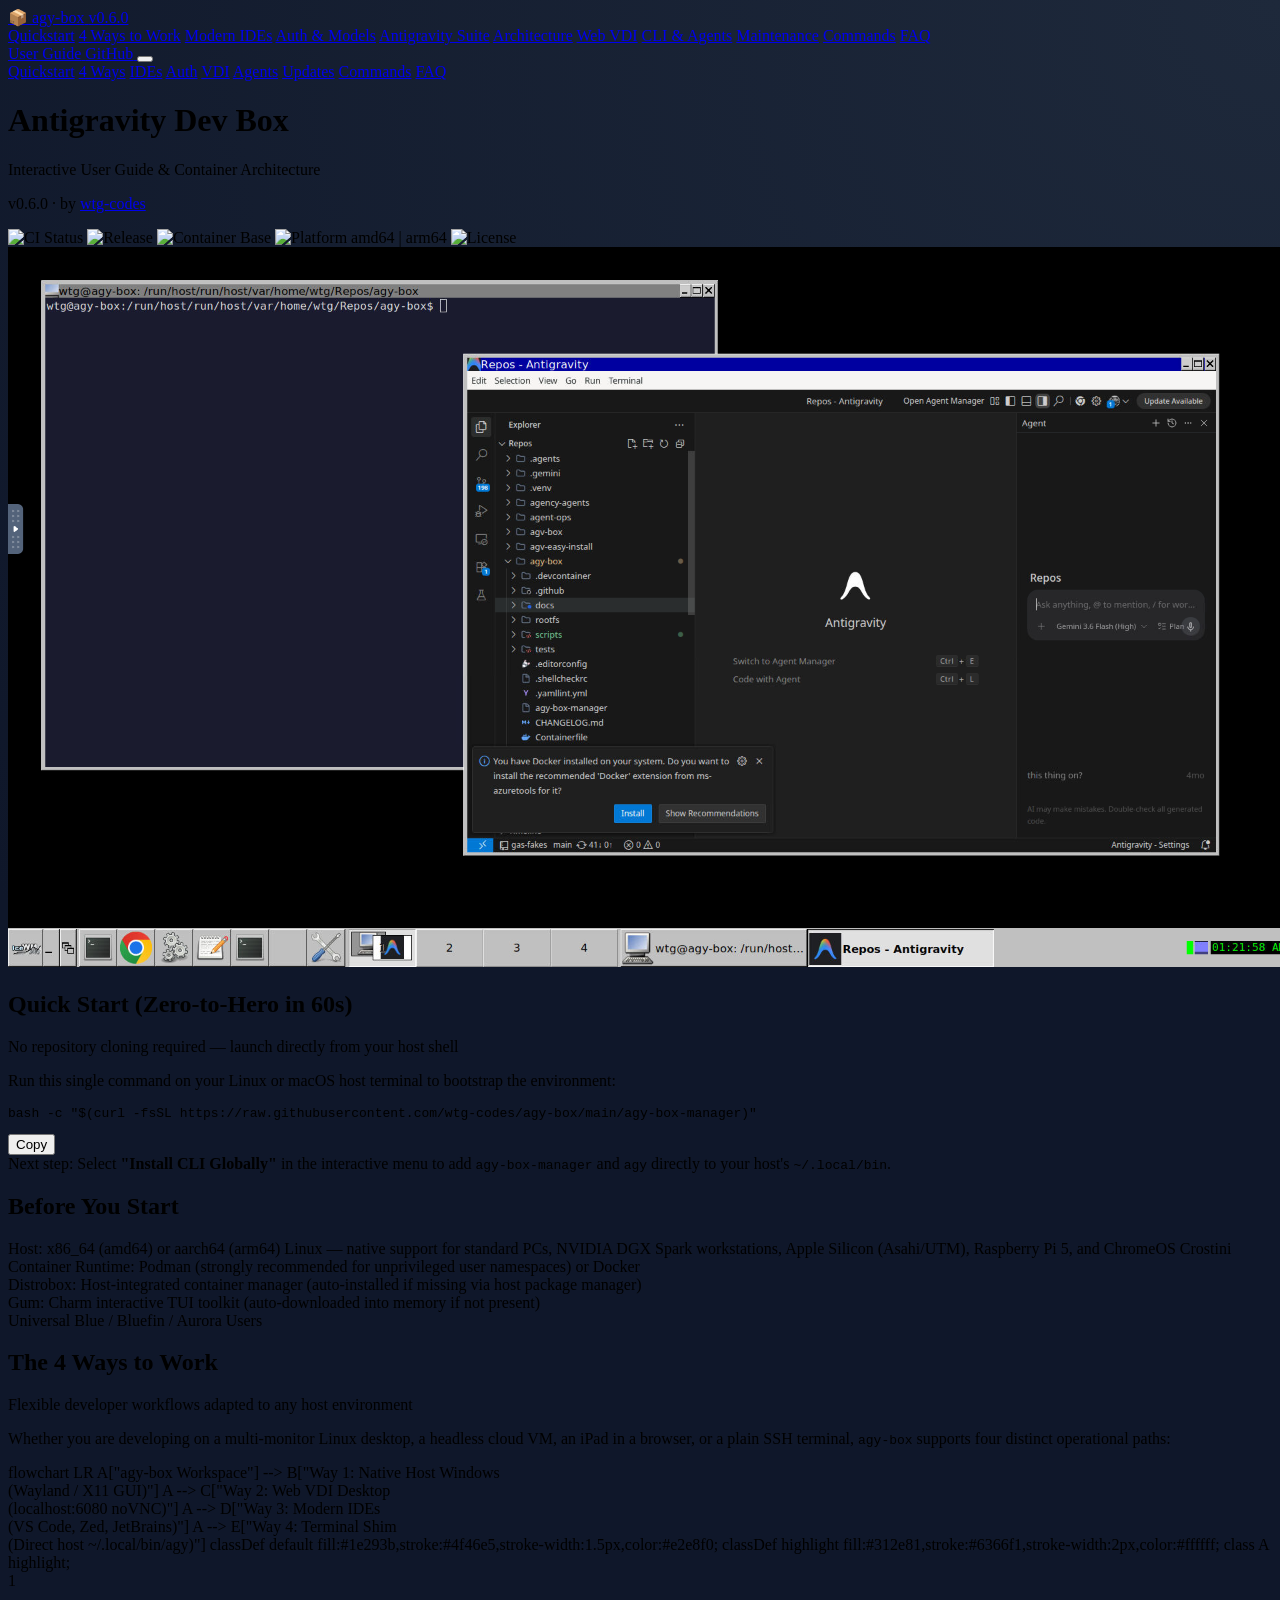
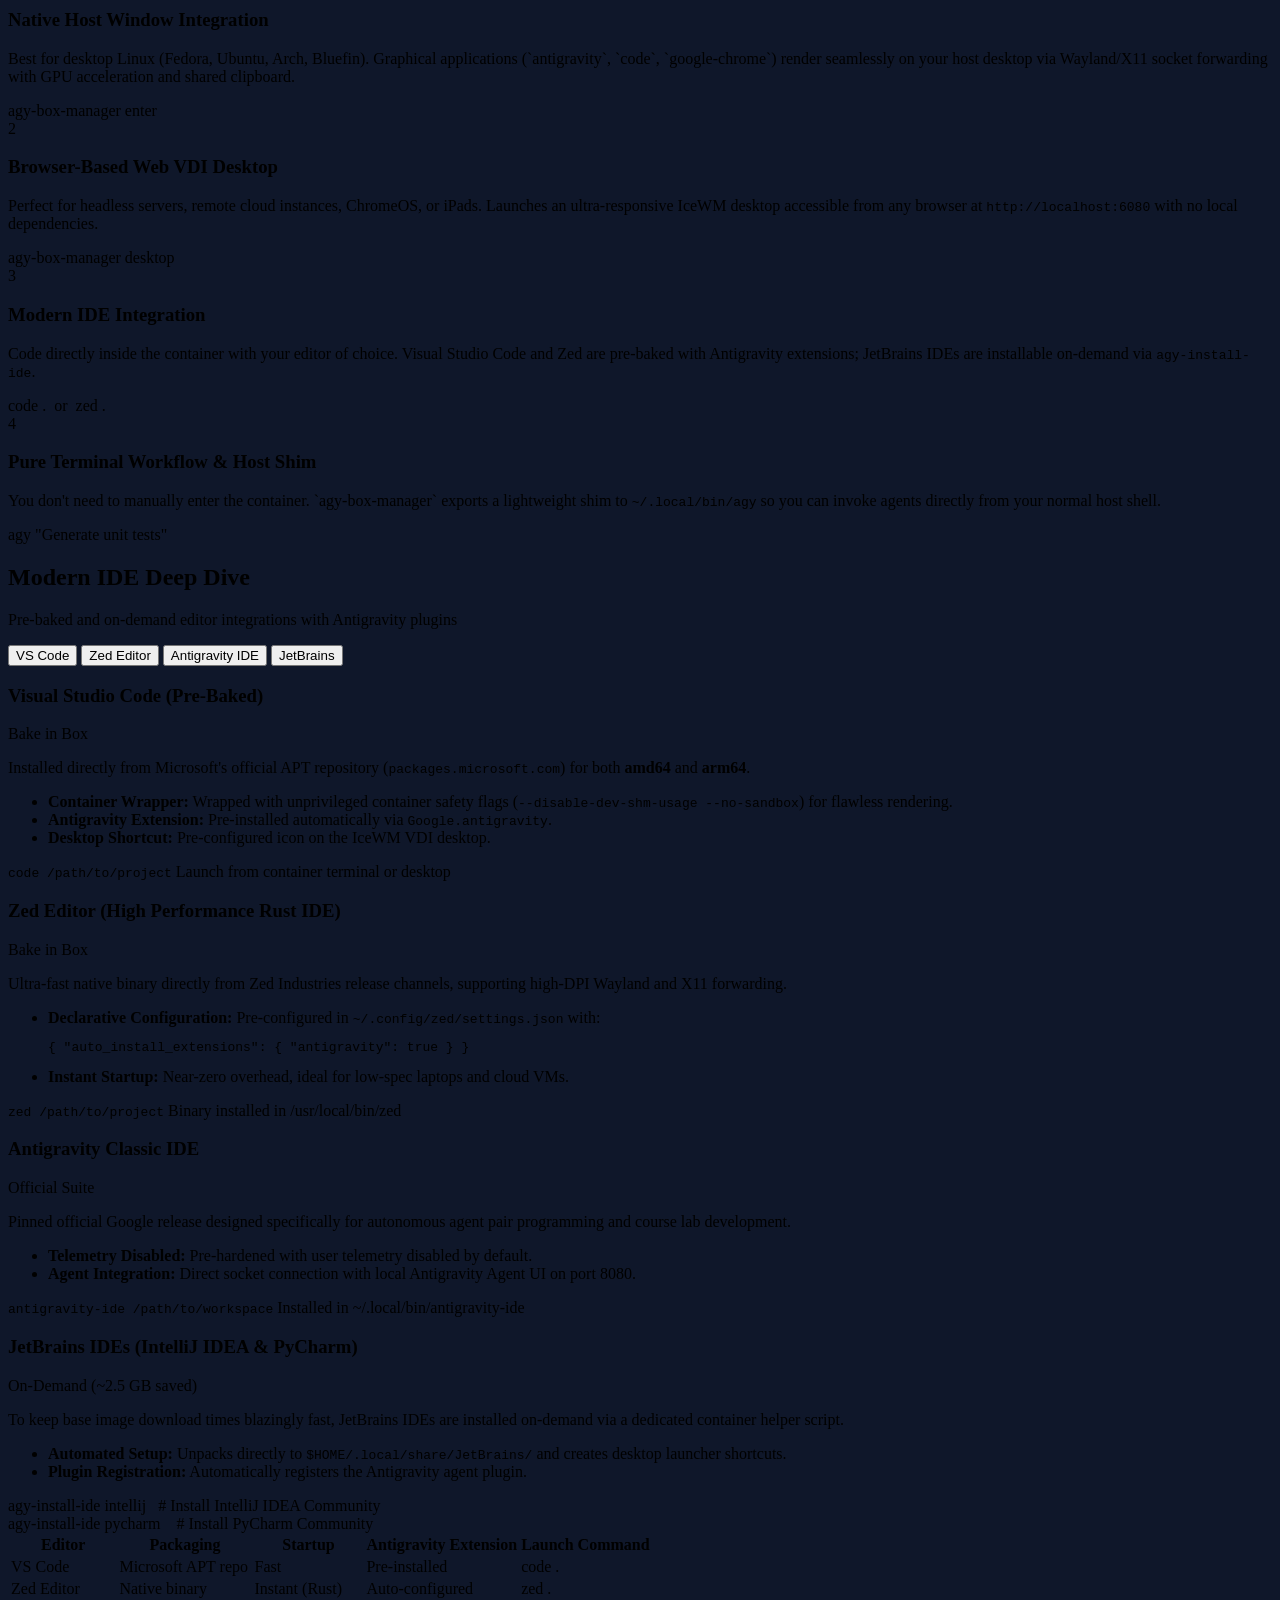
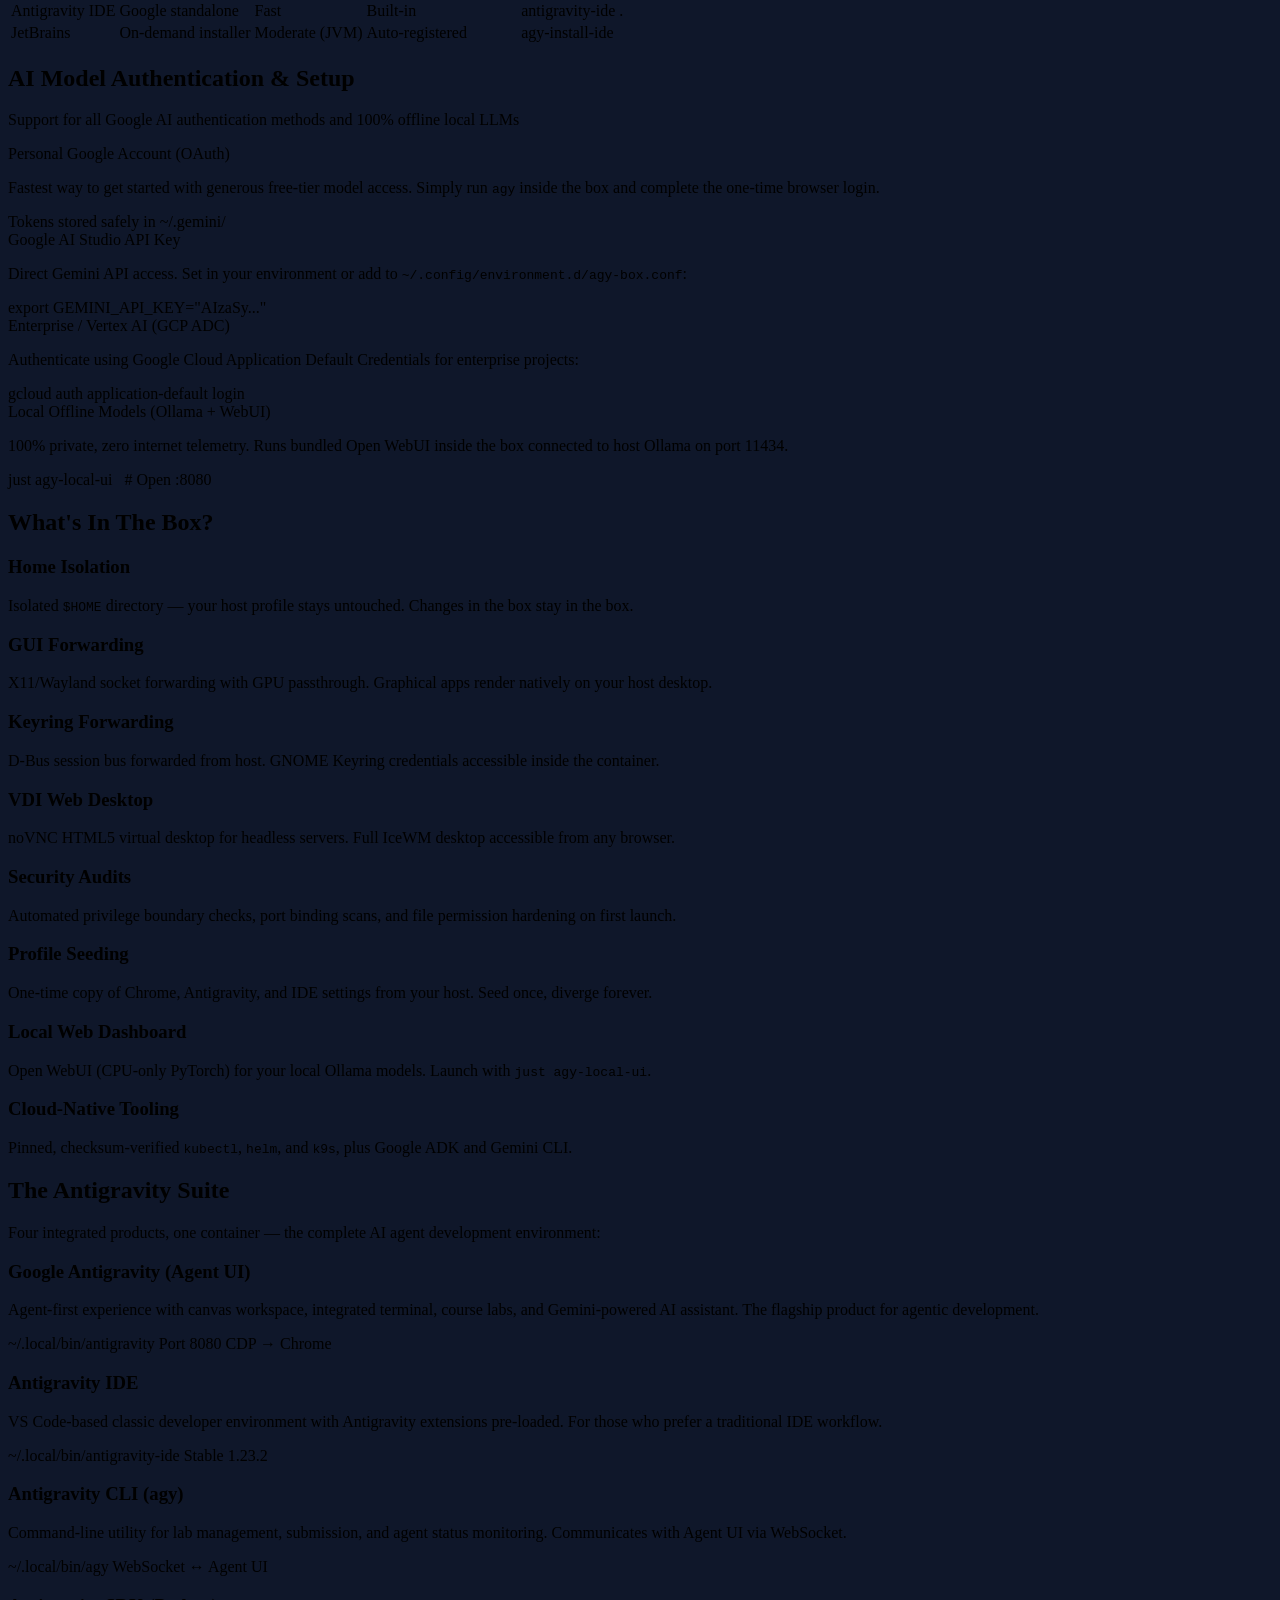
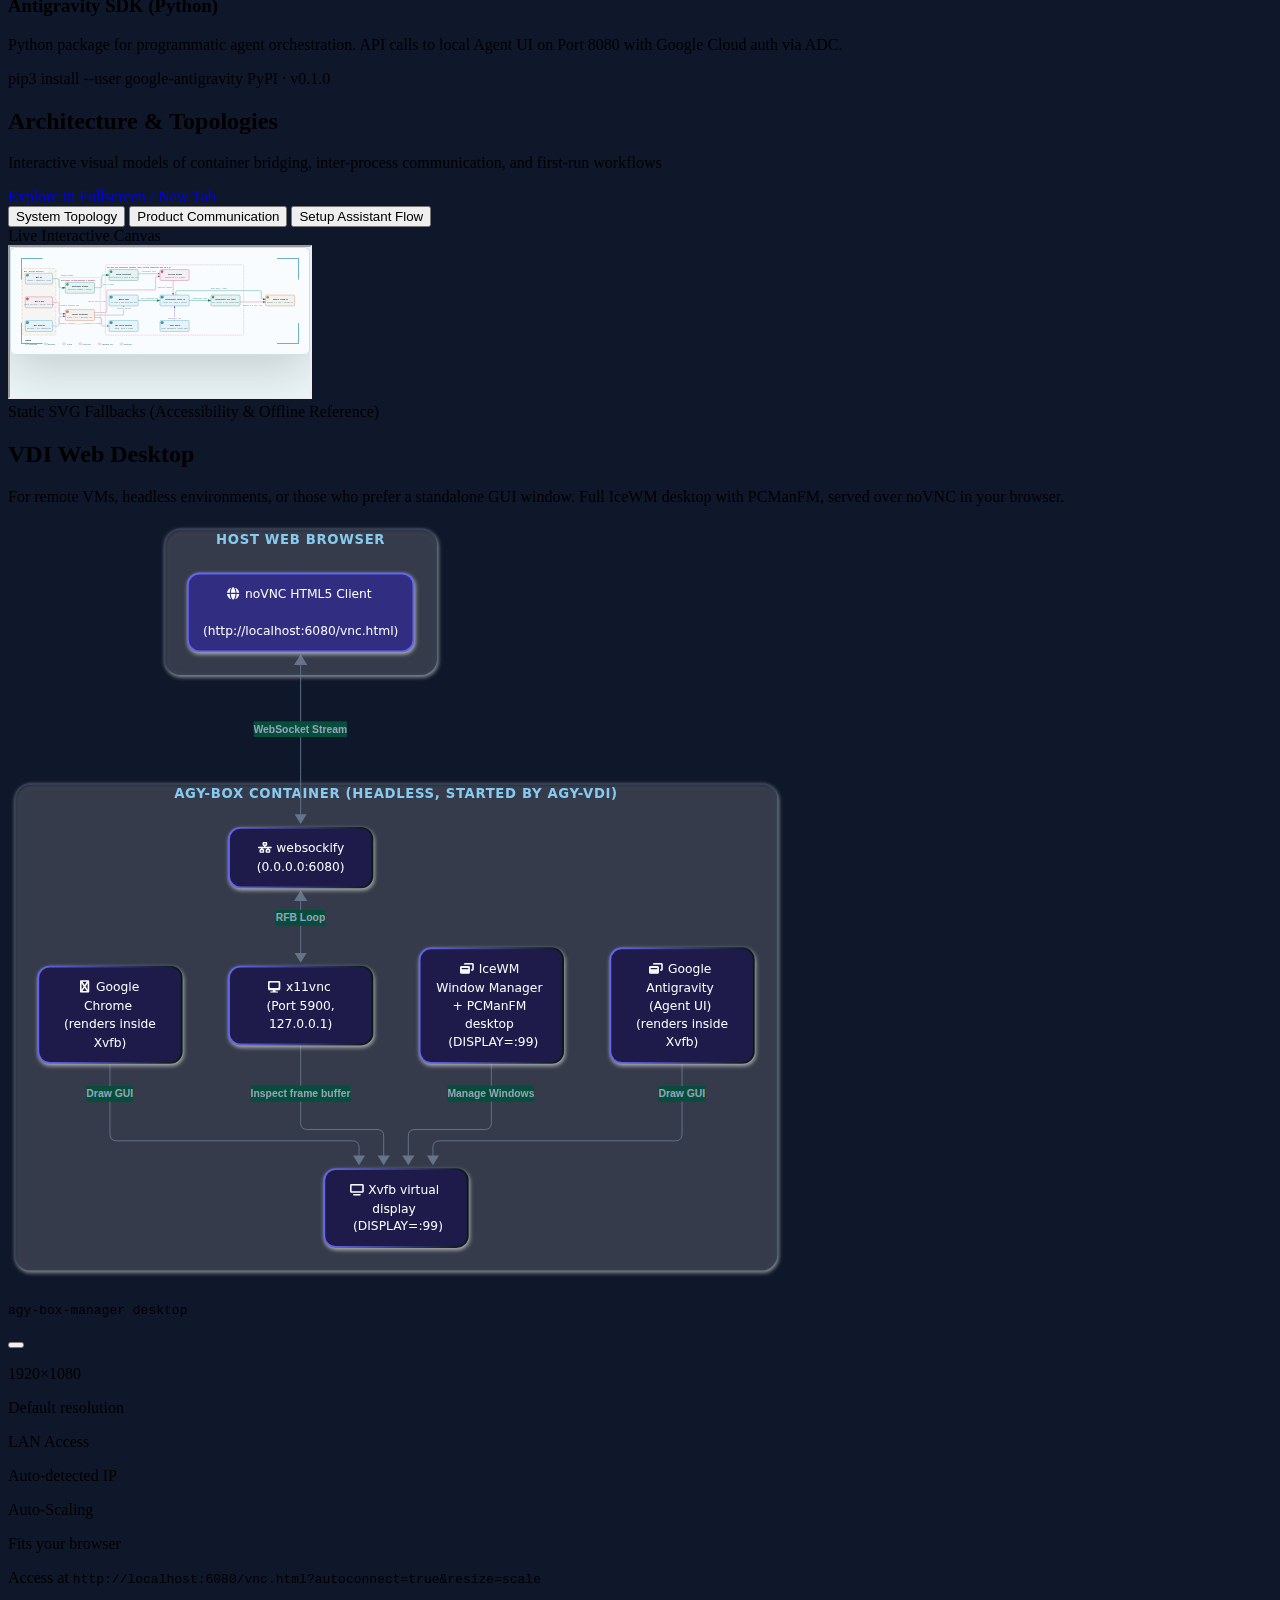
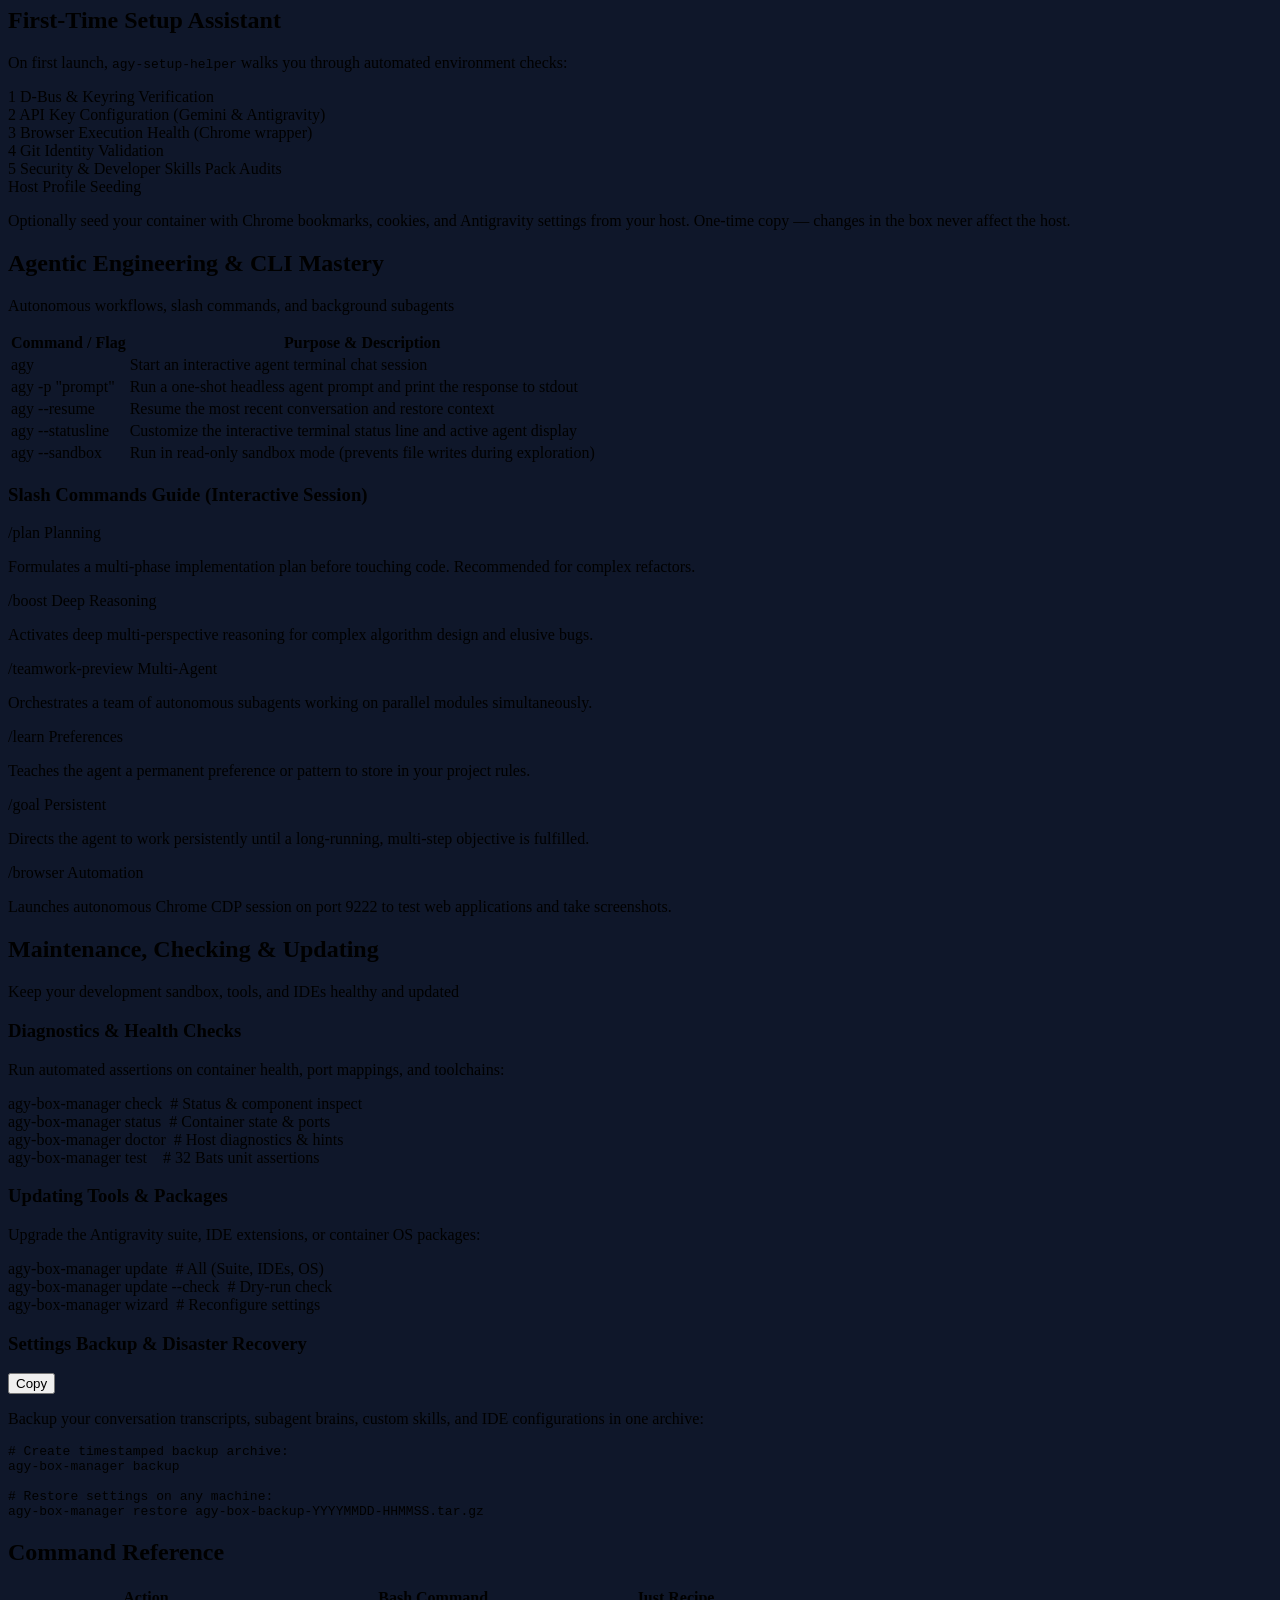
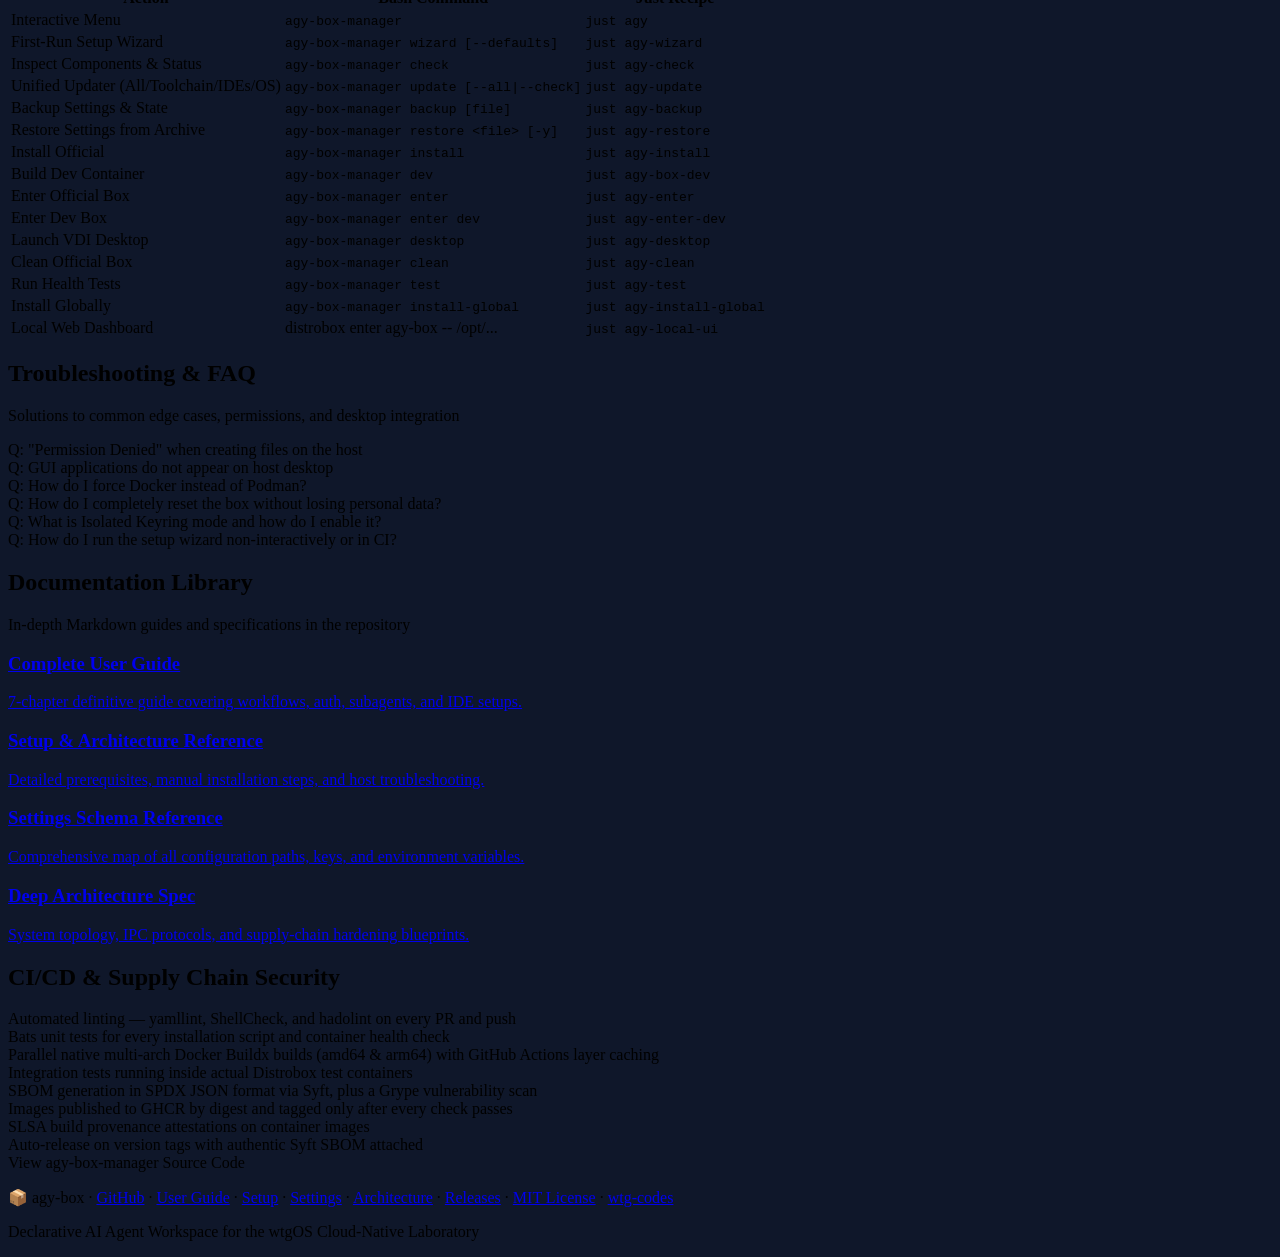
==== commit 85909605: "feat(docs): add interactive Archify architecture and workflow diagrams" ====
--- a/docs/index.html
+++ b/docs/index.html
@@ -683,32 +683,70 @@
             <!-- 9. ARCHITECTURE DIAGRAMS                        -->
             <!-- ═══════════════════════════════════════════════ -->
             <section id="architecture">
-                <div class="flex items-center gap-3 mb-6">
-                    <div class="w-10 h-10 rounded-full bg-indigo-500/20 border border-indigo-500/30 flex items-center justify-center flex-shrink-0">
-                        <i data-lucide="network" class="w-5 h-5 text-indigo-400"></i>
-                    </div>
-                    <h2 class="text-xl font-bold text-white">Architecture &amp; Topologies</h2>
-                </div>
-
-                <!-- Layered Architecture -->
-                <details class="group mb-4" open>
-                    <summary class="cursor-pointer text-sm font-medium text-white hover:text-indigo-300 transition-colors flex items-center gap-2 bg-slate-800/80 rounded-lg px-4 py-3 border border-slate-700">
-                        <i data-lucide="chevron-right" class="w-4 h-4 transition-transform group-open:rotate-90 text-indigo-400"></i>
-                        Layered Architecture — Host Integration Bridge
+                <div class="flex items-center justify-between mb-4 flex-wrap gap-3">
+                    <div class="flex items-center gap-3">
+                        <div class="w-10 h-10 rounded-full bg-indigo-500/20 border border-indigo-500/30 flex items-center justify-center flex-shrink-0">
+                            <i data-lucide="network" class="w-5 h-5 text-indigo-400"></i>
+                        </div>
+                        <div>
+                            <h2 class="text-xl font-bold text-white">Architecture &amp; Topologies</h2>
+                            <p class="text-slate-400 text-xs">Interactive visual models of container bridging, inter-process communication, and first-run workflows</p>
+                        </div>
+                    </div>
+                    <div class="flex items-center gap-2">
+                        <a id="arch-fullscreen-btn" href="diagrams/interactive/system-topology.html" target="_blank" rel="noopener noreferrer" class="bg-indigo-600/30 hover:bg-indigo-600/50 text-indigo-300 hover:text-white border border-indigo-500/40 px-3 py-1.5 rounded-lg text-xs font-medium transition-colors flex items-center gap-1.5 shadow-sm">
+                            <i data-lucide="maximize-2" class="w-3.5 h-3.5"></i>
+                            <span>Explore in Fullscreen / New Tab</span>
+                        </a>
+                    </div>
+                </div>
+
+                <!-- Interactive Viewer Container -->
+                <div class="bg-slate-900 rounded-xl border border-slate-700 overflow-hidden shadow-2xl mb-6">
+                    <!-- Diagram Navigation Tabs -->
+                    <div class="bg-slate-800/90 border-b border-slate-700 px-4 py-2.5 flex items-center justify-between flex-wrap gap-2">
+                        <div class="flex gap-2 overflow-x-auto text-xs font-semibold">
+                            <button onclick="switchArchDiagram('system-topology')" id="tab-arch-system-topology" class="arch-tab bg-indigo-600 text-white px-3.5 py-1.5 rounded-lg transition-colors flex items-center gap-1.5 shadow-sm">
+                                <i data-lucide="layers" class="w-4 h-4"></i>System Topology
+                            </button>
+                            <button onclick="switchArchDiagram('product-communication')" id="tab-arch-product-communication" class="arch-tab bg-slate-800 hover:bg-slate-700 text-slate-300 px-3.5 py-1.5 rounded-lg transition-colors flex items-center gap-1.5">
+                                <i data-lucide="arrow-left-right" class="w-4 h-4"></i>Product Communication
+                            </button>
+                            <button onclick="switchArchDiagram('setup-assistant')" id="tab-arch-setup-assistant" class="arch-tab bg-slate-800 hover:bg-slate-700 text-slate-300 px-3.5 py-1.5 rounded-lg transition-colors flex items-center gap-1.5">
+                                <i data-lucide="git-merge" class="w-4 h-4"></i>Setup Assistant Flow
+                            </button>
+                        </div>
+                        <div class="text-[11px] text-slate-400 items-center gap-1.5 hidden sm:flex">
+                            <span class="w-2 h-2 rounded-full bg-emerald-400 animate-pulse"></span>
+                            Live Interactive Canvas
+                        </div>
+                    </div>
+
+                    <!-- Diagram iframe Viewport -->
+                    <div class="relative w-full bg-slate-950 min-h-[560px] md:min-h-[660px]">
+                        <iframe id="arch-diagram-frame" src="diagrams/interactive/system-topology.html?embed=1" title="Interactive Architecture Diagram" class="w-full h-[560px] md:h-[660px] border-0" loading="lazy"></iframe>
+                    </div>
+                </div>
+
+                <!-- Static SVG Fallbacks (Accessibility & Print) -->
+                <details class="group mb-4">
+                    <summary class="cursor-pointer text-xs font-medium text-slate-400 hover:text-indigo-300 transition-colors flex items-center gap-2 bg-slate-800/50 rounded-lg px-4 py-2.5 border border-slate-700/80">
+                        <i data-lucide="chevron-right" class="w-3.5 h-3.5 transition-transform group-open:rotate-90 text-indigo-400"></i>
+                        Static SVG Fallbacks (Accessibility &amp; Offline Reference)
                     </summary>
-                    <div class="mt-3 bg-slate-900 rounded-xl p-4 border border-slate-700 overflow-x-auto">
-                        <img src="diagrams/rendered/system-topology.svg" alt="Layered Architecture — Host Integration Bridge" class="w-full max-w-4xl mx-auto rounded-lg shadow-lg border border-slate-700">
-                    </div>
-                </details>
-
-                <!-- Product Deep Dive -->
-                <details class="group">
-                    <summary class="cursor-pointer text-sm font-medium text-white hover:text-indigo-300 transition-colors flex items-center gap-2 bg-slate-800/80 rounded-lg px-4 py-3 border border-slate-700">
-                        <i data-lucide="chevron-right" class="w-4 h-4 transition-transform group-open:rotate-90 text-indigo-400"></i>
-                        Product Communication — The Antigravity Suite
-                    </summary>
-                    <div class="mt-3 bg-slate-900 rounded-xl p-4 border border-slate-700 overflow-x-auto">
-                        <img src="diagrams/rendered/product-communication.svg" alt="Product Communication — The Antigravity Suite" class="w-full max-w-4xl mx-auto rounded-lg shadow-lg border border-slate-700">
+                    <div class="mt-3 space-y-4">
+                        <div class="bg-slate-900 rounded-xl p-4 border border-slate-700">
+                            <h4 class="text-xs font-semibold text-slate-300 mb-2">Layered Architecture — Host Integration Bridge</h4>
+                            <img src="diagrams/rendered/system-topology.svg" alt="Layered Architecture — Host Integration Bridge" class="w-full max-w-4xl mx-auto rounded-lg shadow-lg border border-slate-700" loading="lazy">
+                        </div>
+                        <div class="bg-slate-900 rounded-xl p-4 border border-slate-700">
+                            <h4 class="text-xs font-semibold text-slate-300 mb-2">Product Communication — The Antigravity Suite</h4>
+                            <img src="diagrams/rendered/product-communication.svg" alt="Product Communication — The Antigravity Suite" class="w-full max-w-4xl mx-auto rounded-lg shadow-lg border border-slate-700" loading="lazy">
+                        </div>
+                        <div class="bg-slate-900 rounded-xl p-4 border border-slate-700">
+                            <h4 class="text-xs font-semibold text-slate-300 mb-2">Setup Assistant Sequence Flow</h4>
+                            <img src="diagrams/rendered/setup-assistant.svg" alt="Setup Assistant Sequence Flow" class="w-full max-w-4xl mx-auto rounded-lg shadow-lg border border-slate-700" loading="lazy">
+                        </div>
                     </div>
                 </details>
             </section>
@@ -1196,7 +1234,7 @@
                         <p class="text-slate-400 text-xs">Comprehensive map of all configuration paths, keys, and environment variables.</p>
                     </a>
 
-                    <a href="architecture.md" class="bg-slate-800/80 hover:bg-slate-800 p-4 rounded-xl border border-slate-700 hover:border-indigo-500/40 transition-colors block group">
+                    <a href="architecture/system-architecture.md" class="bg-slate-800/80 hover:bg-slate-800 p-4 rounded-xl border border-slate-700 hover:border-indigo-500/40 transition-colors block group">
                         <div class="flex items-center justify-between mb-1.5">
                             <h3 class="text-white font-semibold text-sm group-hover:text-indigo-400 transition-colors flex items-center gap-2">
                                 <i data-lucide="layers" class="w-4 h-4 text-indigo-400"></i>
@@ -1285,7 +1323,7 @@
                     <a href="USER_GUIDE.md" class="text-indigo-400 hover:text-indigo-300 transition-colors">User Guide</a> · 
                     <a href="SETUP.md" class="text-indigo-400 hover:text-indigo-300 transition-colors">Setup</a> · 
                     <a href="settings-reference.md" class="text-indigo-400 hover:text-indigo-300 transition-colors">Settings</a> · 
-                    <a href="architecture.md" class="text-indigo-400 hover:text-indigo-300 transition-colors">Architecture</a> · 
+                    <a href="architecture/system-architecture.md" class="text-indigo-400 hover:text-indigo-300 transition-colors">Architecture</a> · 
                     <a href="https://github.com/wtg-codes/agy-box/releases" class="text-indigo-400 hover:text-indigo-300 transition-colors">Releases</a> · 
                     <a href="https://github.com/wtg-codes/agy-box/blob/main/LICENSE" class="text-indigo-400 hover:text-indigo-300 transition-colors">MIT License</a> · 
                     <a href="https://github.com/wtg-codes" class="text-indigo-400 hover:text-indigo-300 transition-colors">wtg-codes</a>
@@ -1381,6 +1419,52 @@
             }, 2500);
         }
 
+        // Interactive Architecture Diagram Switcher
+        function switchArchDiagram(diagramKey) {
+            const diagrams = {
+                'system-topology': {
+                    url: 'diagrams/interactive/system-topology.html?embed=1',
+                    rawUrl: 'diagrams/interactive/system-topology.html',
+                    title: 'System Topology & Host Isolation'
+                },
+                'product-communication': {
+                    url: 'diagrams/interactive/product-communication.html?embed=1',
+                    rawUrl: 'diagrams/interactive/product-communication.html',
+                    title: 'Product Communication Architecture'
+                },
+                'setup-assistant': {
+                    url: 'diagrams/interactive/setup-assistant.html?embed=1',
+                    rawUrl: 'diagrams/interactive/setup-assistant.html',
+                    title: 'Setup Assistant Flow'
+                }
+            };
+            const info = diagrams[diagramKey];
+            if (!info) return;
+
+            const iframe = document.getElementById('arch-diagram-frame');
+            if (iframe) {
+                iframe.src = info.url;
+                iframe.title = info.title;
+            }
+
+            const fsBtn = document.getElementById('arch-fullscreen-btn');
+            if (fsBtn) {
+                fsBtn.href = info.rawUrl;
+            }
+
+            ['system-topology', 'product-communication', 'setup-assistant'].forEach(key => {
+                const btn = document.getElementById('tab-arch-' + key);
+                if (btn) {
+                    if (key === diagramKey) {
+                        btn.className = 'arch-tab bg-indigo-600 text-white px-3.5 py-1.5 rounded-lg transition-colors flex items-center gap-1.5 shadow-sm';
+                    } else {
+                        btn.className = 'arch-tab bg-slate-800 hover:bg-slate-700 text-slate-300 px-3.5 py-1.5 rounded-lg transition-colors flex items-center gap-1.5';
+                    }
+                }
+            });
+            if (window.lucide) lucide.createIcons();
+        }
+
         // Interactive IDE Tab Switcher
         function switchIde(ideName) {
             const tabs = ['vscode', 'zed', 'antigravity', 'jetbrains'];
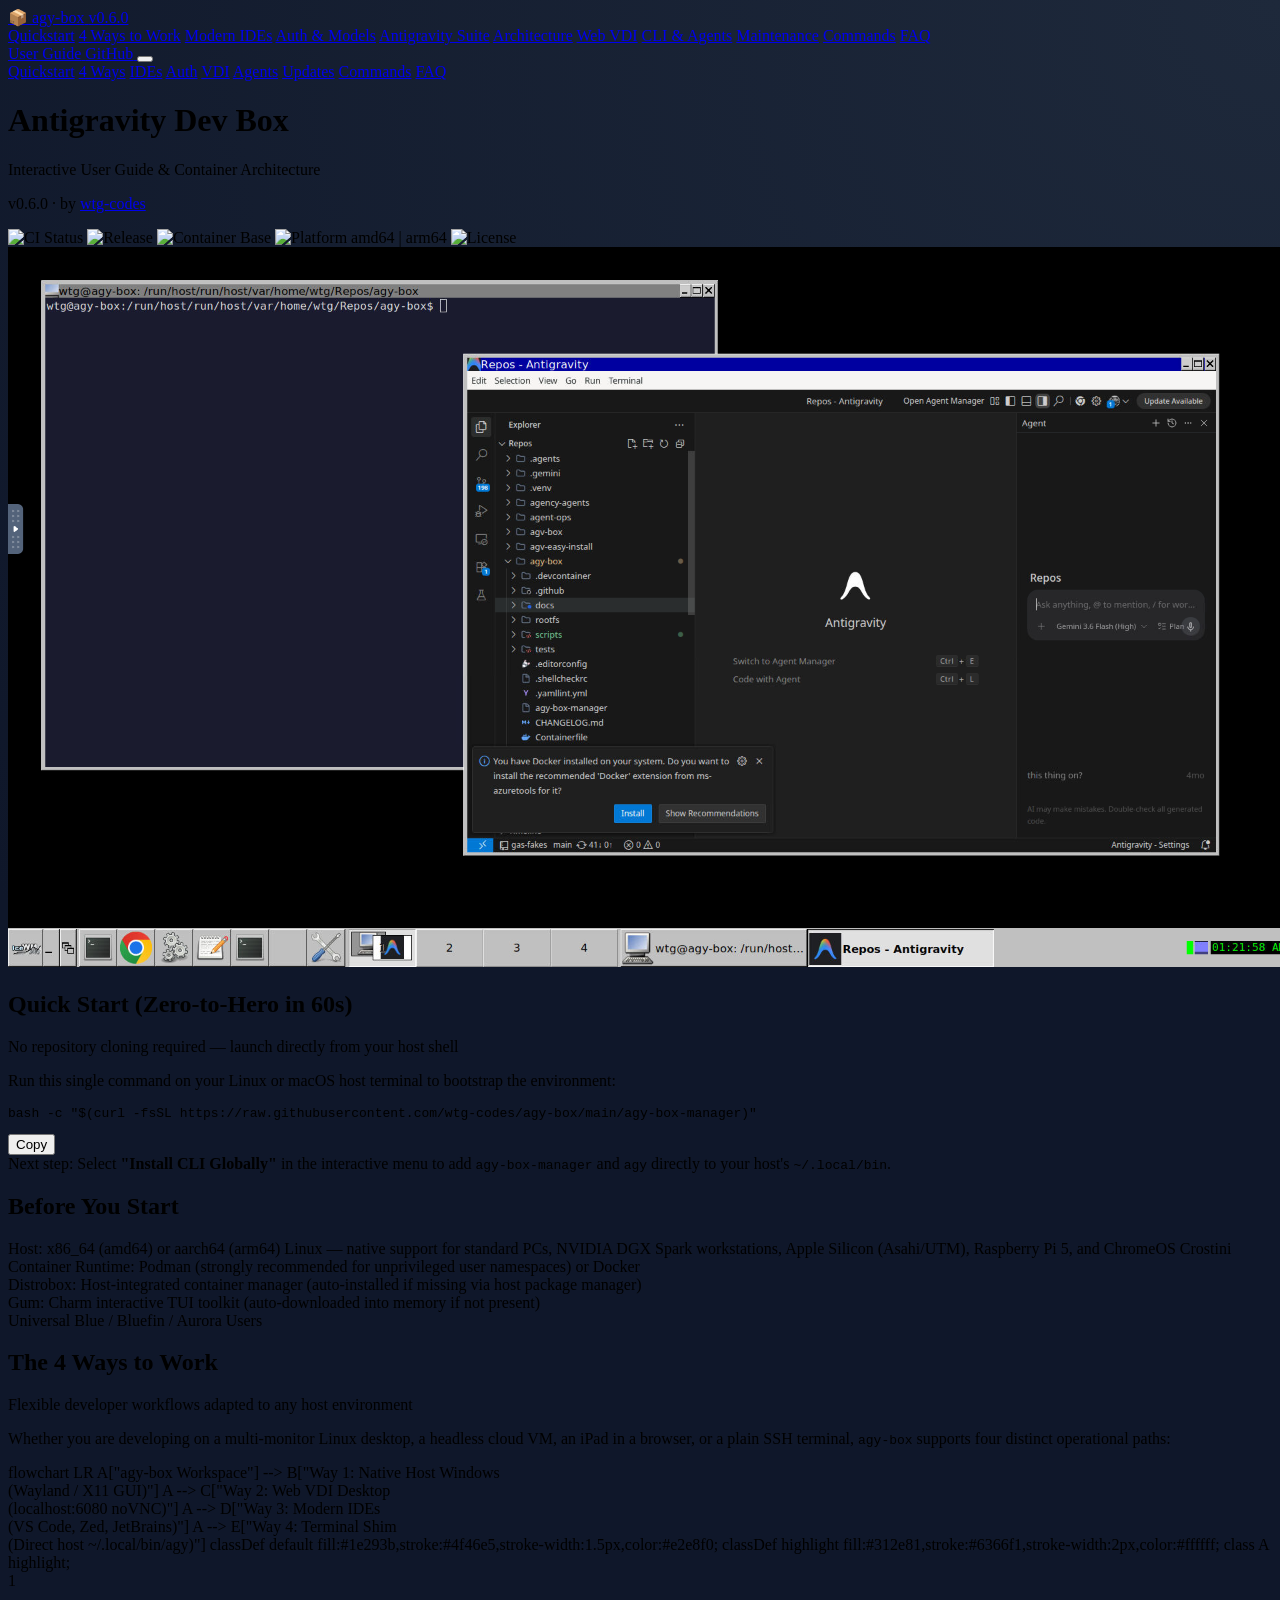
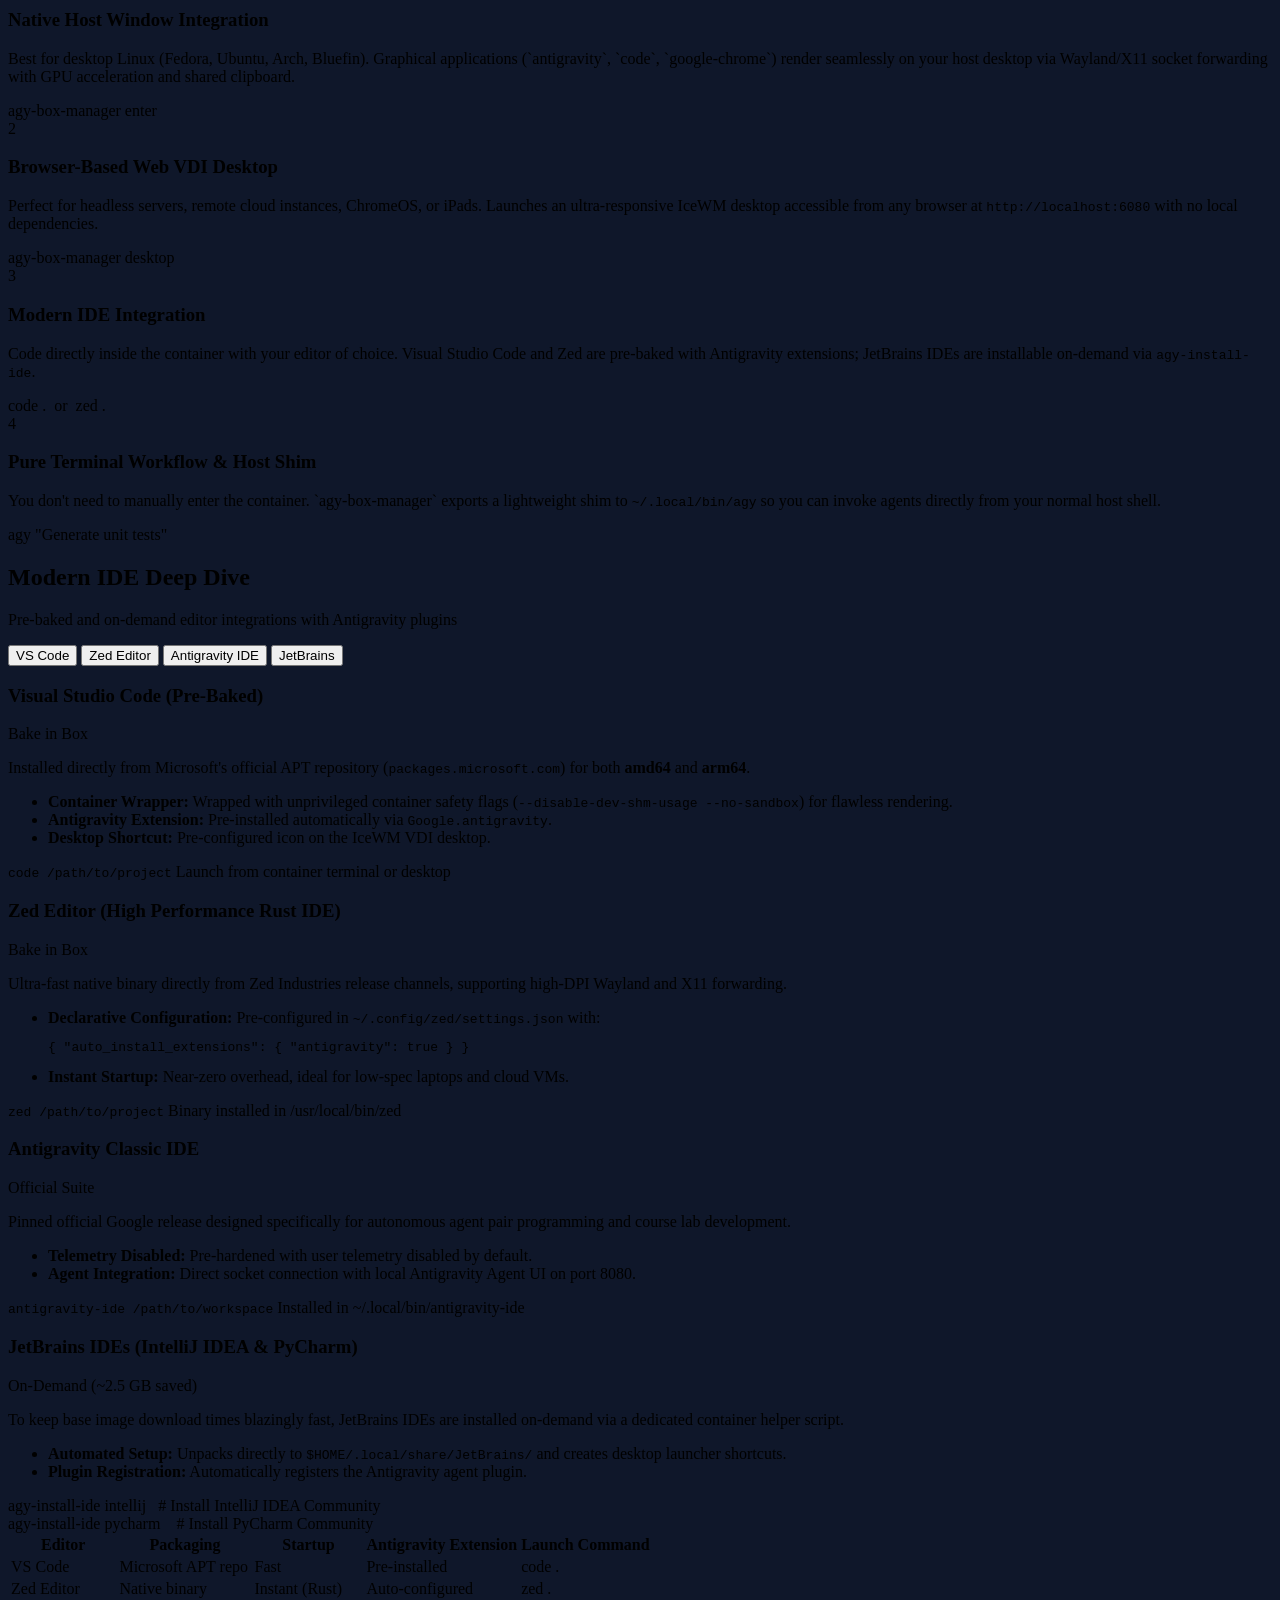
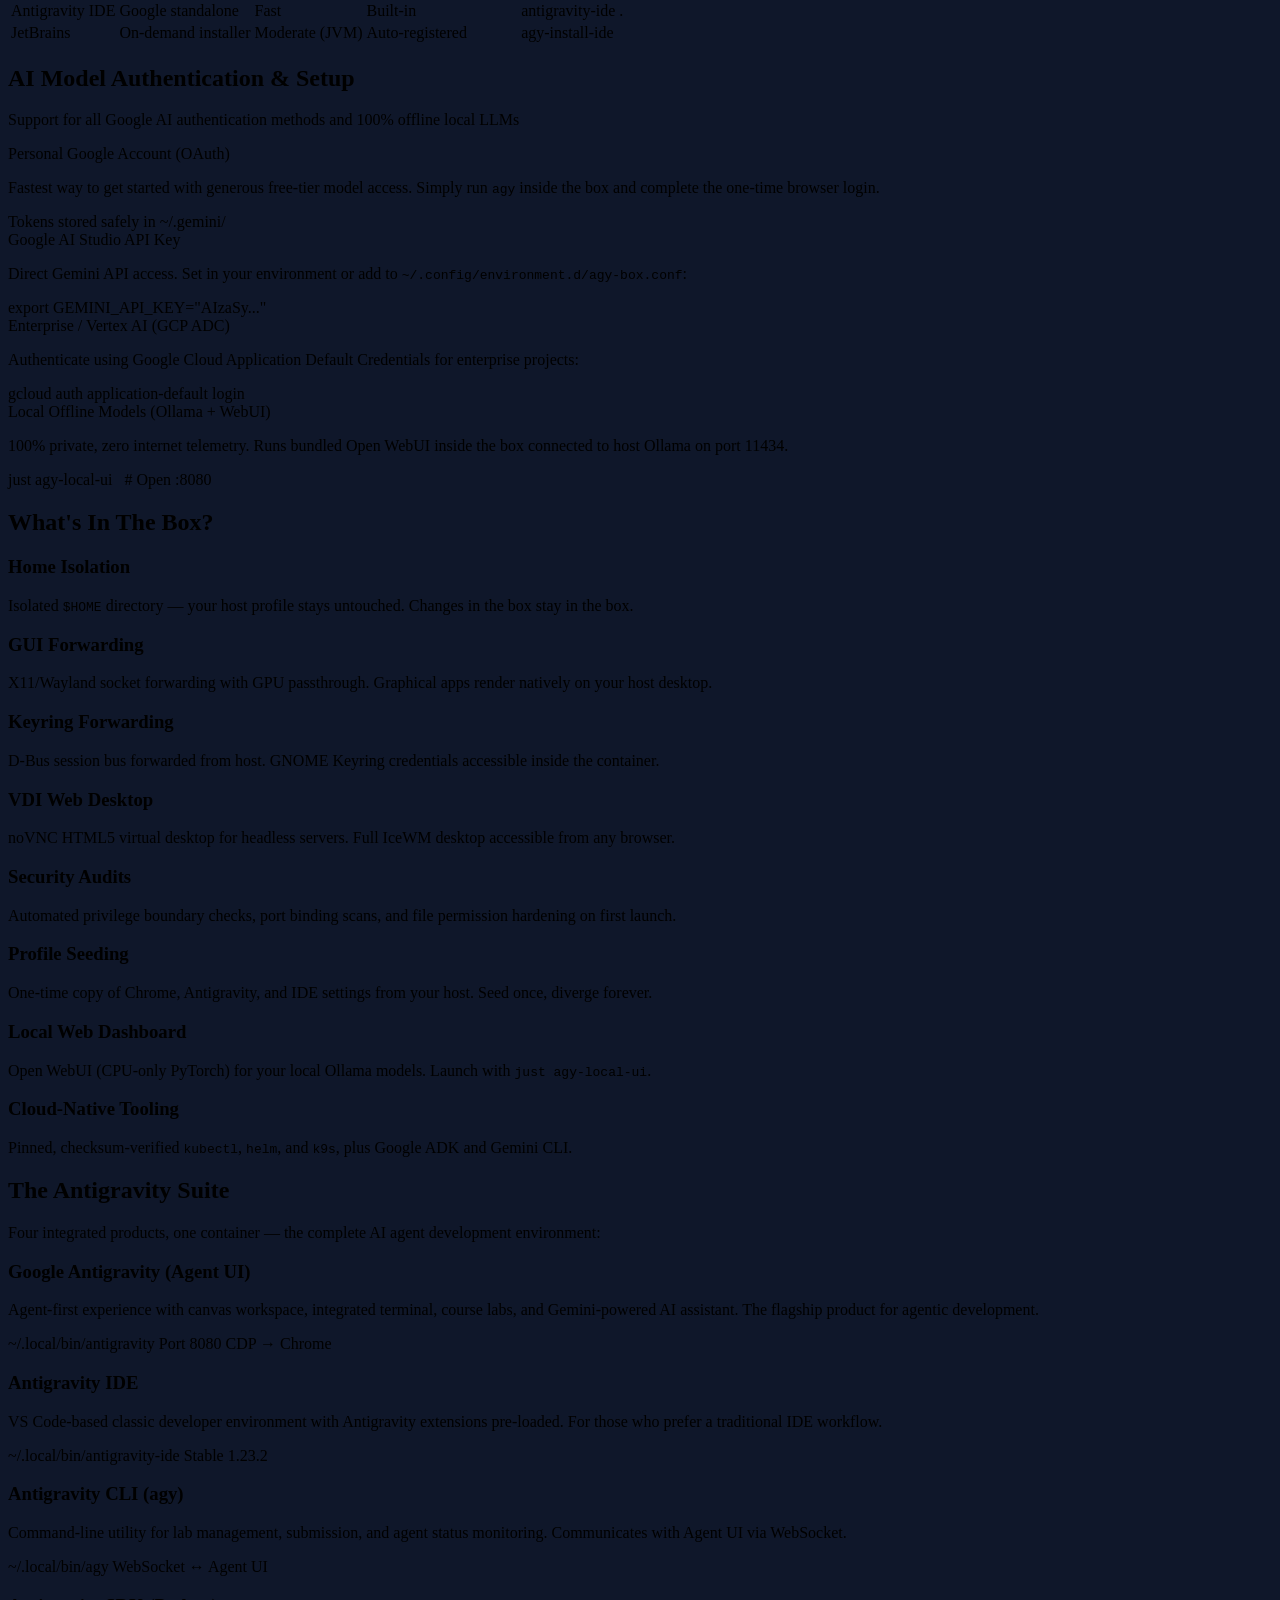
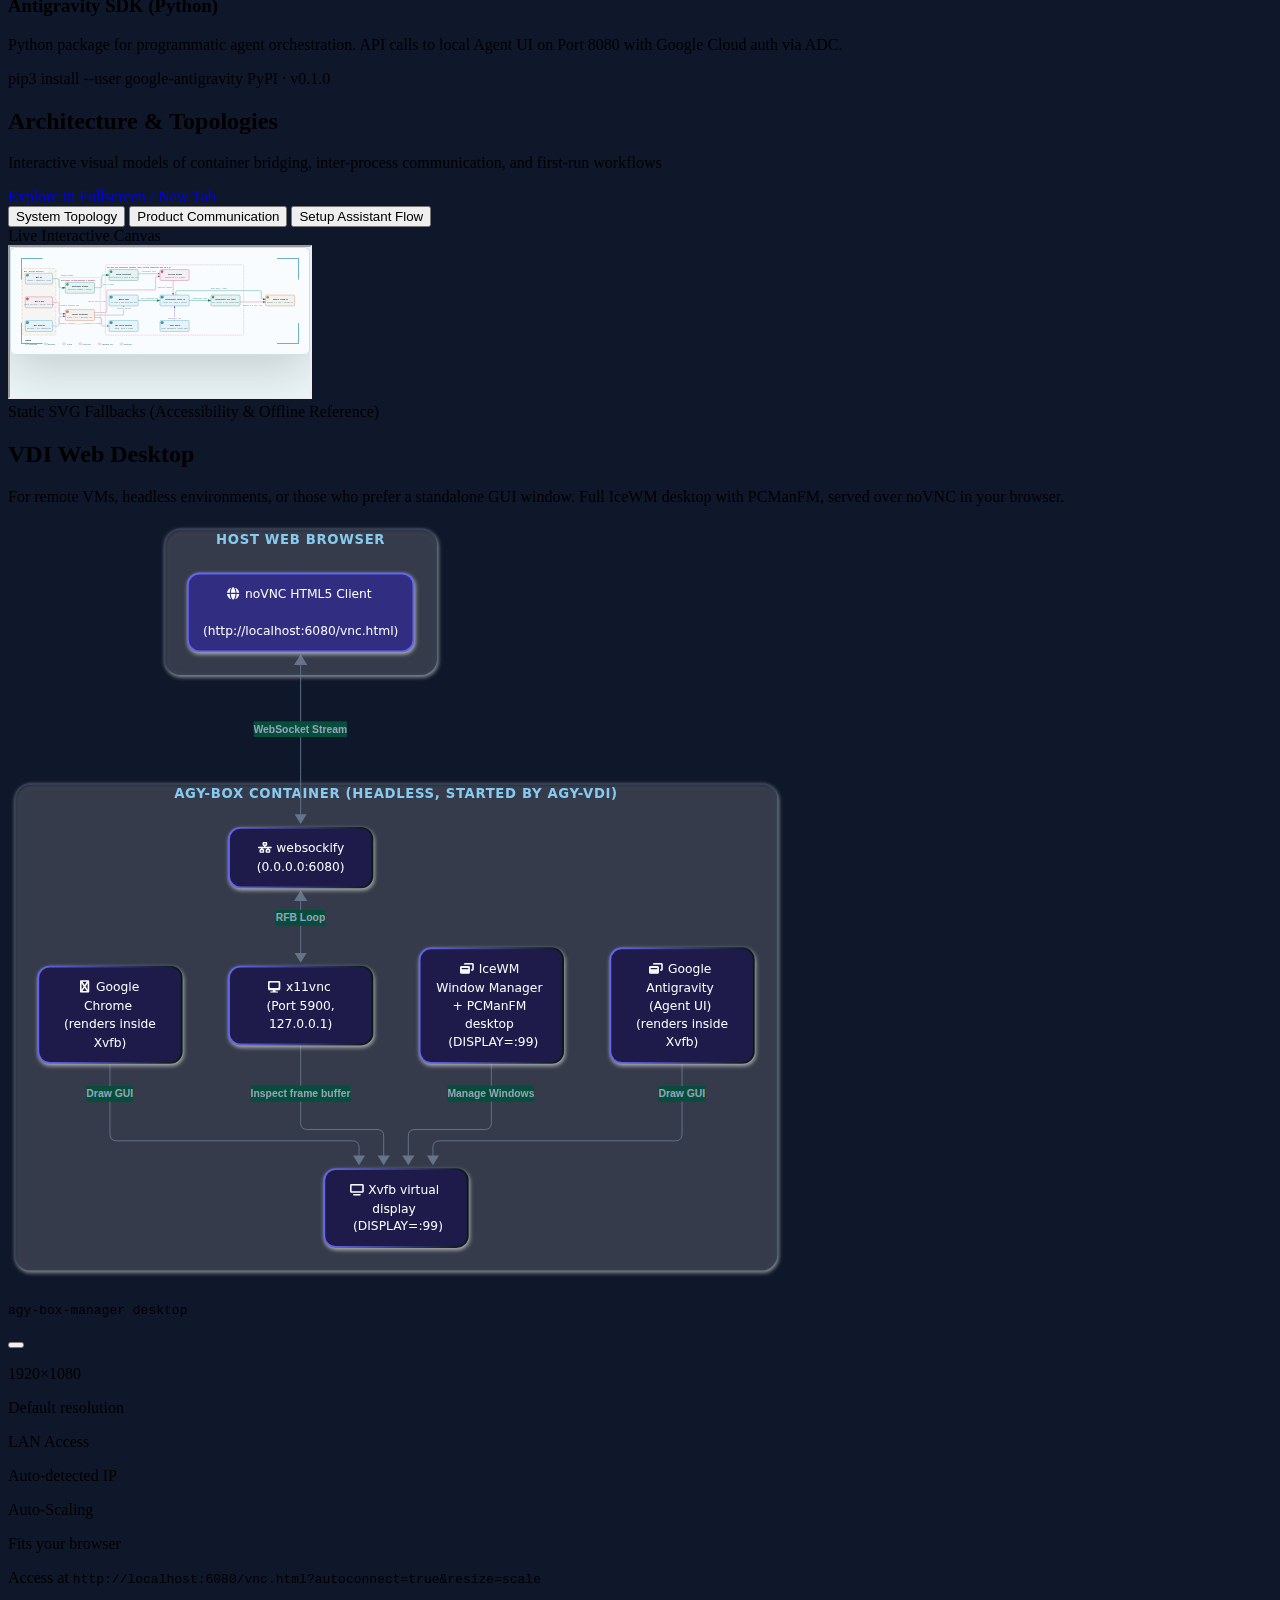
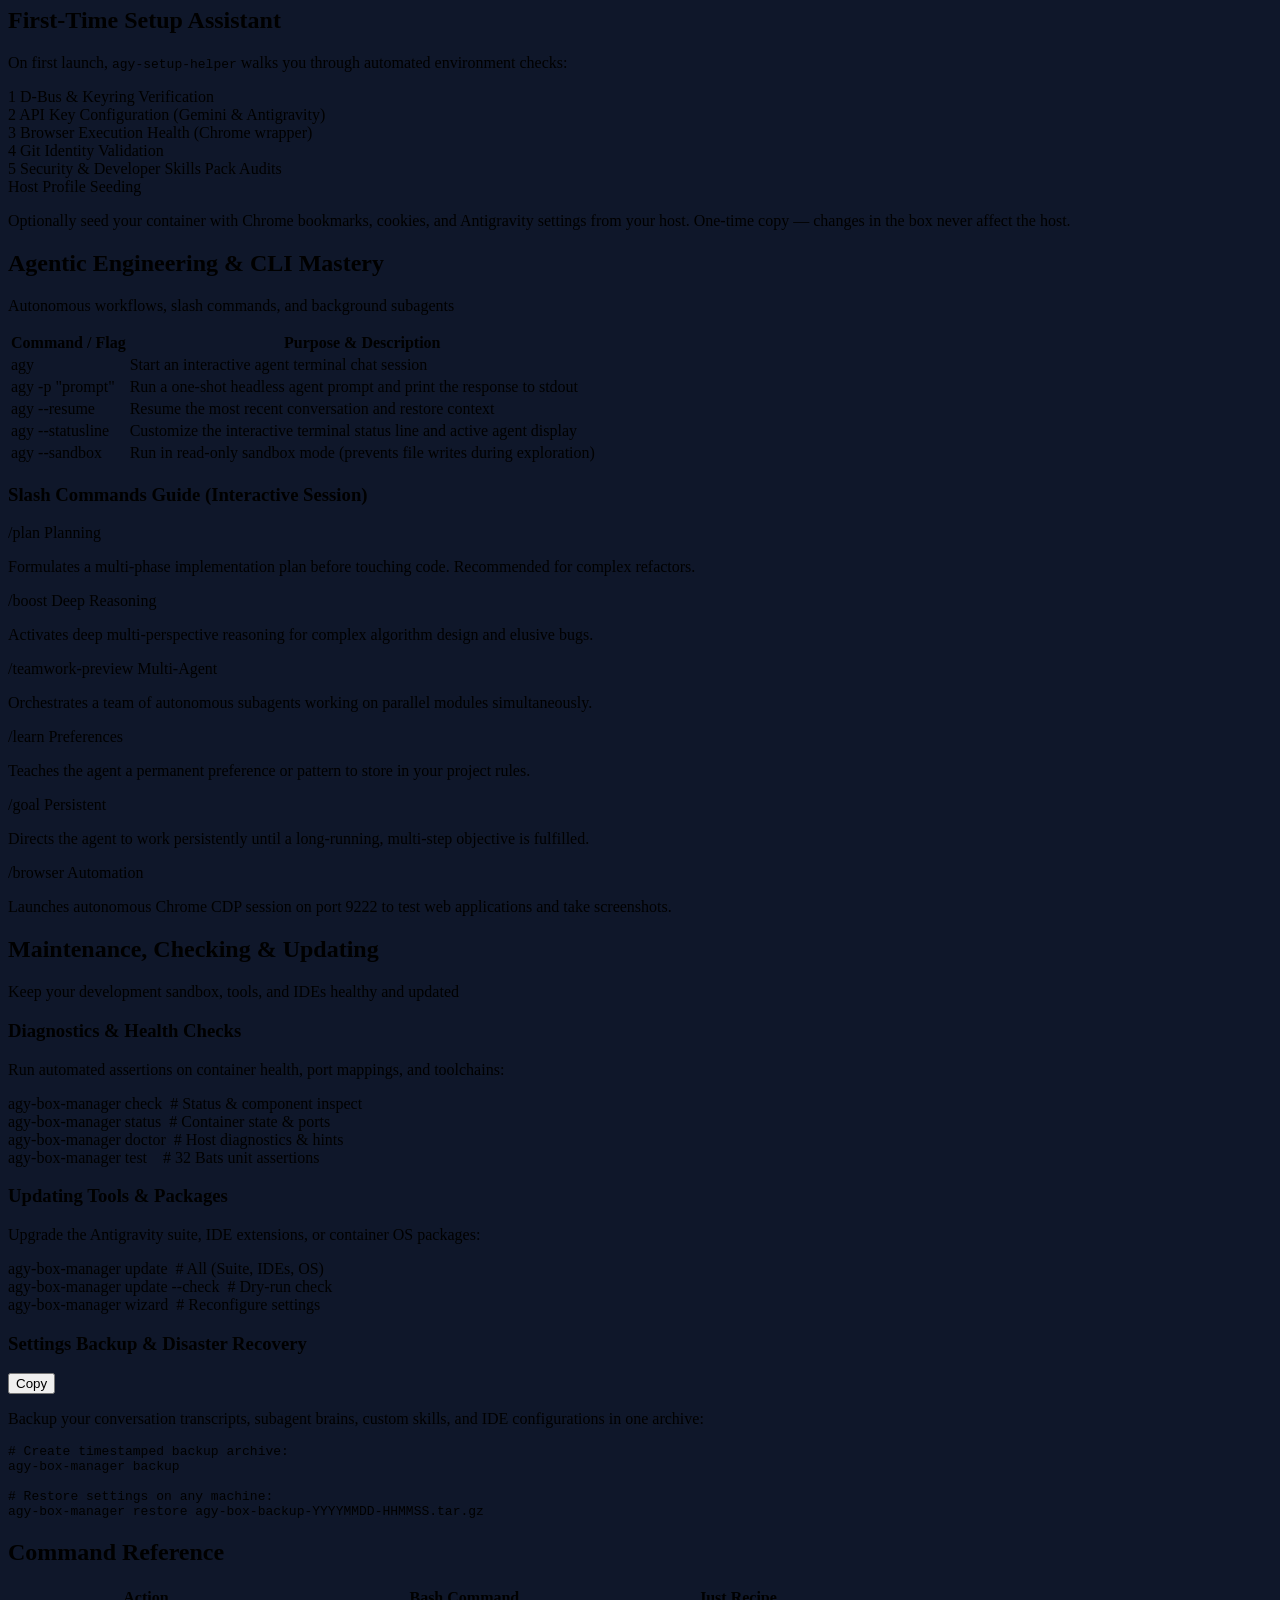
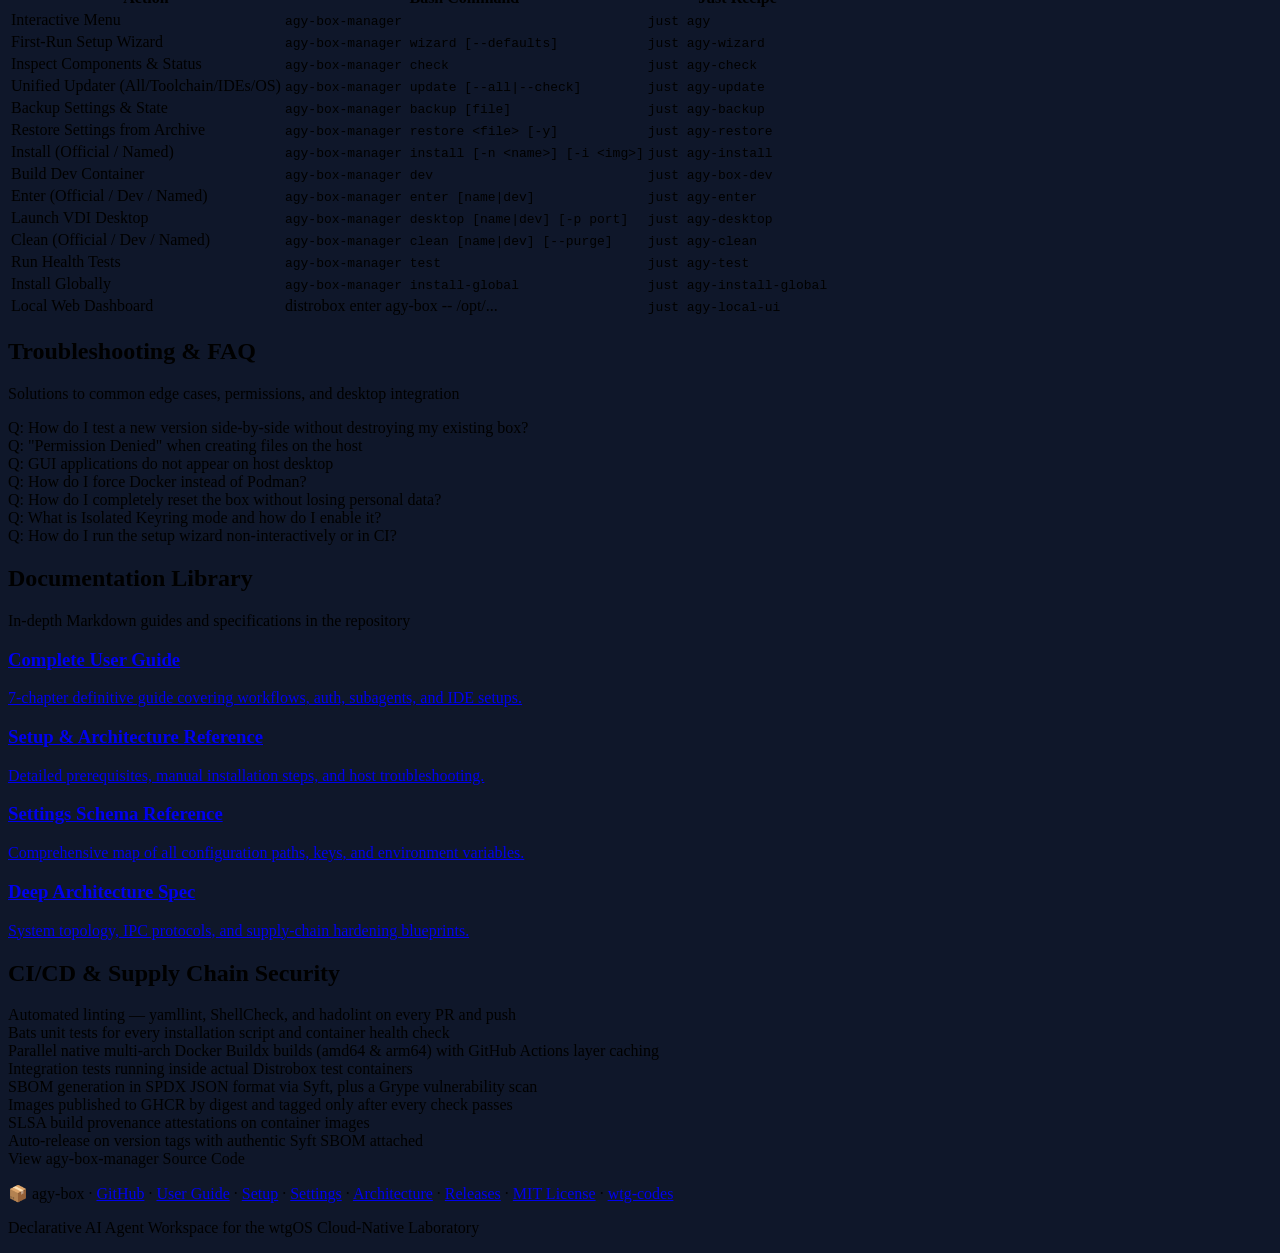
==== commit 1cd80434: "feat(manager): add first-class support for multiple named container environments" ====
--- a/docs/index.html
+++ b/docs/index.html
@@ -1047,8 +1047,8 @@
                                 <td class="px-4 py-2.5"><code class="text-emerald-400 font-mono text-xs">just agy-restore</code></td>
                             </tr>
                             <tr class="hover:bg-slate-800/40 transition-colors">
-                                <td class="px-4 py-2.5 text-slate-300">Install Official</td>
-                                <td class="px-4 py-2.5"><code class="text-emerald-400 font-mono text-xs">agy-box-manager install</code></td>
+                                <td class="px-4 py-2.5 text-slate-300">Install (Official / Named)</td>
+                                <td class="px-4 py-2.5"><code class="text-emerald-400 font-mono text-xs">agy-box-manager install [-n &lt;name&gt;] [-i &lt;img&gt;]</code></td>
                                 <td class="px-4 py-2.5"><code class="text-emerald-400 font-mono text-xs">just agy-install</code></td>
                             </tr>
                             <tr class="hover:bg-slate-800/40 transition-colors">
@@ -1057,23 +1057,18 @@
                                 <td class="px-4 py-2.5"><code class="text-emerald-400 font-mono text-xs">just agy-box-dev</code></td>
                             </tr>
                             <tr class="hover:bg-slate-800/40 transition-colors">
-                                <td class="px-4 py-2.5 text-slate-300">Enter Official Box</td>
-                                <td class="px-4 py-2.5"><code class="text-emerald-400 font-mono text-xs">agy-box-manager enter</code></td>
+                                <td class="px-4 py-2.5 text-slate-300">Enter (Official / Dev / Named)</td>
+                                <td class="px-4 py-2.5"><code class="text-emerald-400 font-mono text-xs">agy-box-manager enter [name|dev]</code></td>
                                 <td class="px-4 py-2.5"><code class="text-emerald-400 font-mono text-xs">just agy-enter</code></td>
-                            </tr>
-                            <tr class="hover:bg-slate-800/40 transition-colors">
-                                <td class="px-4 py-2.5 text-slate-300">Enter Dev Box</td>
-                                <td class="px-4 py-2.5"><code class="text-emerald-400 font-mono text-xs">agy-box-manager enter dev</code></td>
-                                <td class="px-4 py-2.5"><code class="text-emerald-400 font-mono text-xs">just agy-enter-dev</code></td>
                             </tr>
                             <tr class="hover:bg-slate-800/40 transition-colors">
                                 <td class="px-4 py-2.5 text-slate-300">Launch VDI Desktop</td>
-                                <td class="px-4 py-2.5"><code class="text-emerald-400 font-mono text-xs">agy-box-manager desktop</code></td>
+                                <td class="px-4 py-2.5"><code class="text-emerald-400 font-mono text-xs">agy-box-manager desktop [name|dev] [-p port]</code></td>
                                 <td class="px-4 py-2.5"><code class="text-emerald-400 font-mono text-xs">just agy-desktop</code></td>
                             </tr>
                             <tr class="hover:bg-slate-800/40 transition-colors">
-                                <td class="px-4 py-2.5 text-slate-300">Clean Official Box</td>
-                                <td class="px-4 py-2.5"><code class="text-emerald-400 font-mono text-xs">agy-box-manager clean</code></td>
+                                <td class="px-4 py-2.5 text-slate-300">Clean (Official / Dev / Named)</td>
+                                <td class="px-4 py-2.5"><code class="text-emerald-400 font-mono text-xs">agy-box-manager clean [name|dev] [--purge]</code></td>
                                 <td class="px-4 py-2.5"><code class="text-emerald-400 font-mono text-xs">just agy-clean</code></td>
                             </tr>
                             <tr class="hover:bg-slate-800/40 transition-colors">
@@ -1111,6 +1106,20 @@
                 </div>
 
                 <div class="space-y-3">
+                    <details class="group bg-slate-800/70 rounded-xl border border-slate-700 p-4">
+                        <summary class="cursor-pointer text-sm font-semibold text-white hover:text-indigo-300 transition-colors flex items-center justify-between">
+                            <span>Q: How do I test a new version side-by-side without destroying my existing box?</span>
+                            <i data-lucide="chevron-down" class="w-4 h-4 transition-transform group-open:rotate-180 text-indigo-400 flex-shrink-0"></i>
+                        </summary>
+                        <div class="mt-3 text-xs text-slate-300 space-y-2 border-t border-slate-700/60 pt-3">
+                            <p><strong class="text-emerald-400">Solution:</strong> Use named container environments. You can install and test side-by-side without affecting your primary container or its storage:</p>
+                            <pre class="bg-slate-900/90 rounded-lg p-2.5 font-mono text-emerald-400 text-xs overflow-x-auto"><code>agy-box-manager install --name agy-box-test --image ghcr.io/wtg-codes/agy-box:v0.6.0
+agy-box-manager enter agy-box-test
+agy-box-manager desktop agy-box-test -p 6081
+agy-box-manager clean agy-box-test --purge</code></pre>
+                            <p>Each named box gets its own isolated home directory under <code class="text-indigo-300">~/.config/agy-box/homes/&lt;name&gt;</code> while leaving your primary <code class="text-indigo-300">~/.config/agy-box/home</code> untouched.</p>
+                        </div>
+                    </details>
                     <details class="group bg-slate-800/70 rounded-xl border border-slate-700 p-4">
                         <summary class="cursor-pointer text-sm font-semibold text-white hover:text-indigo-300 transition-colors flex items-center justify-between">
                             <span>Q: "Permission Denied" when creating files on the host</span>
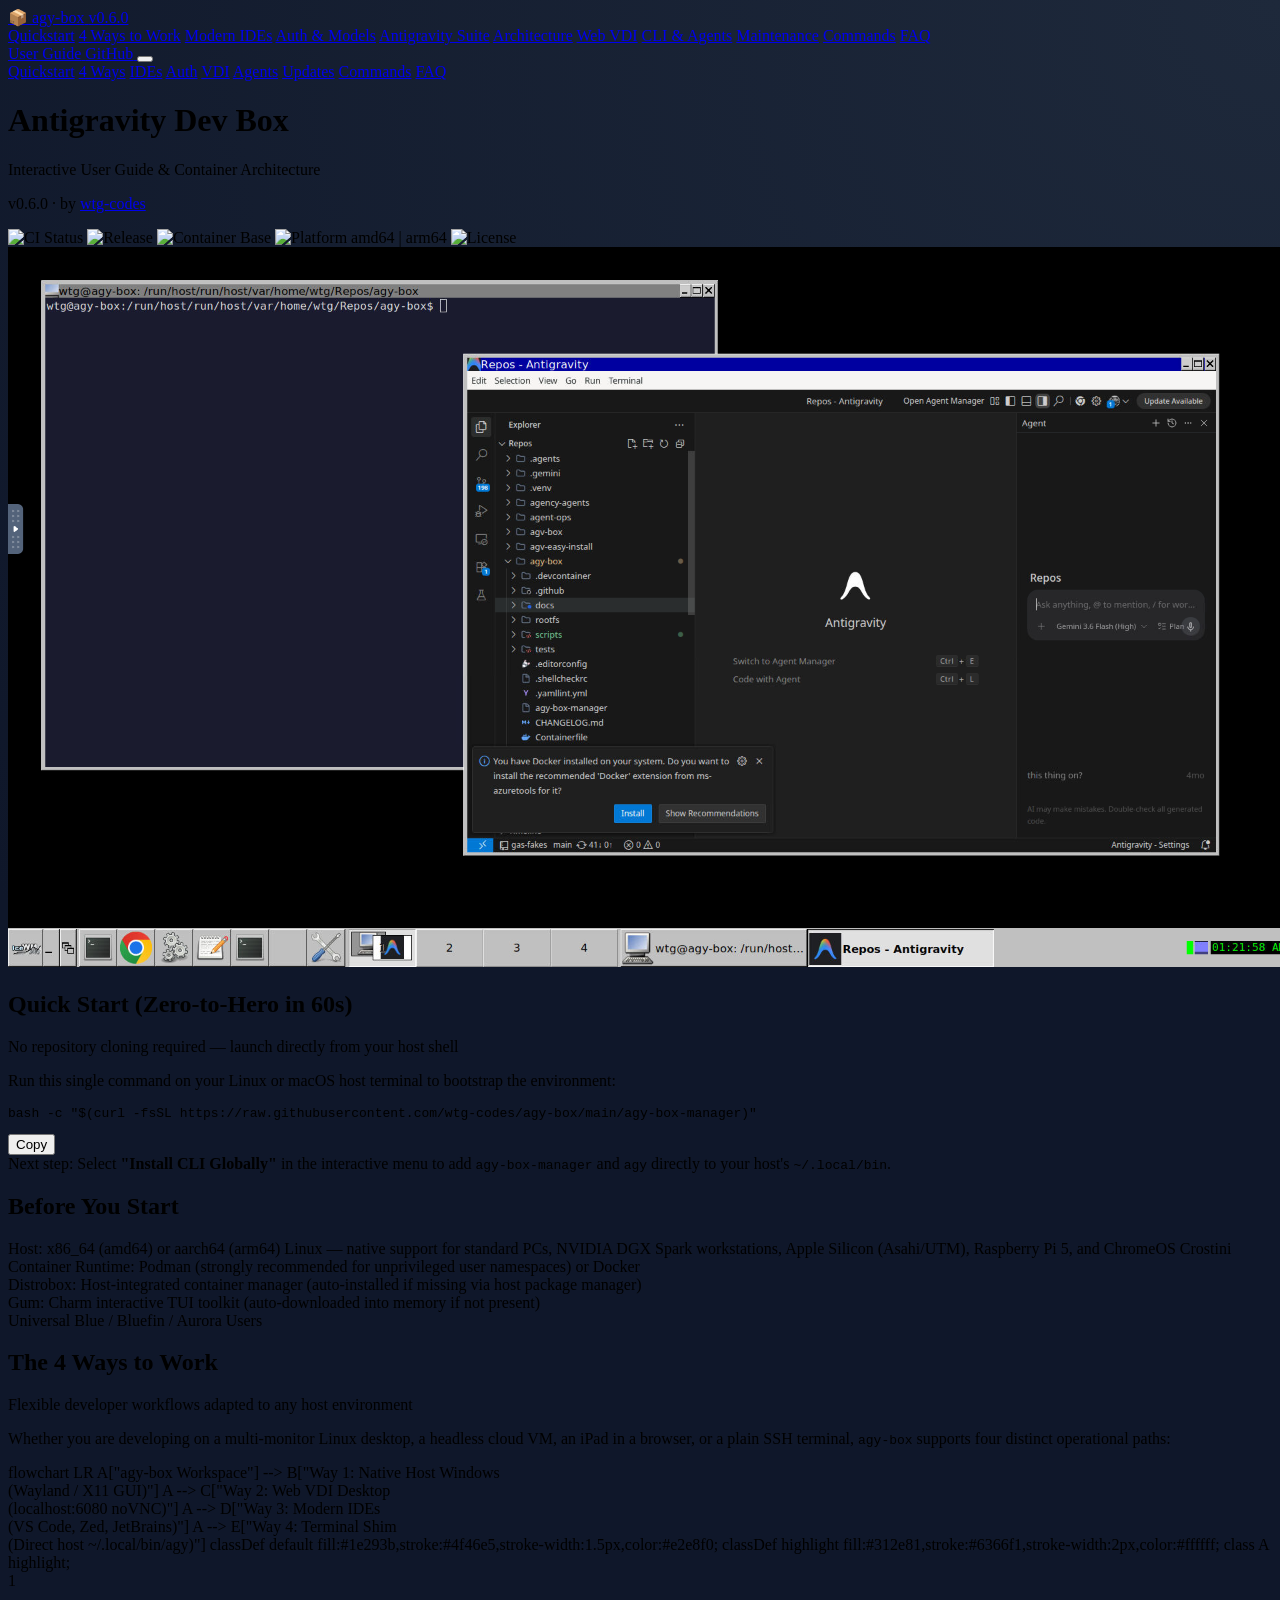
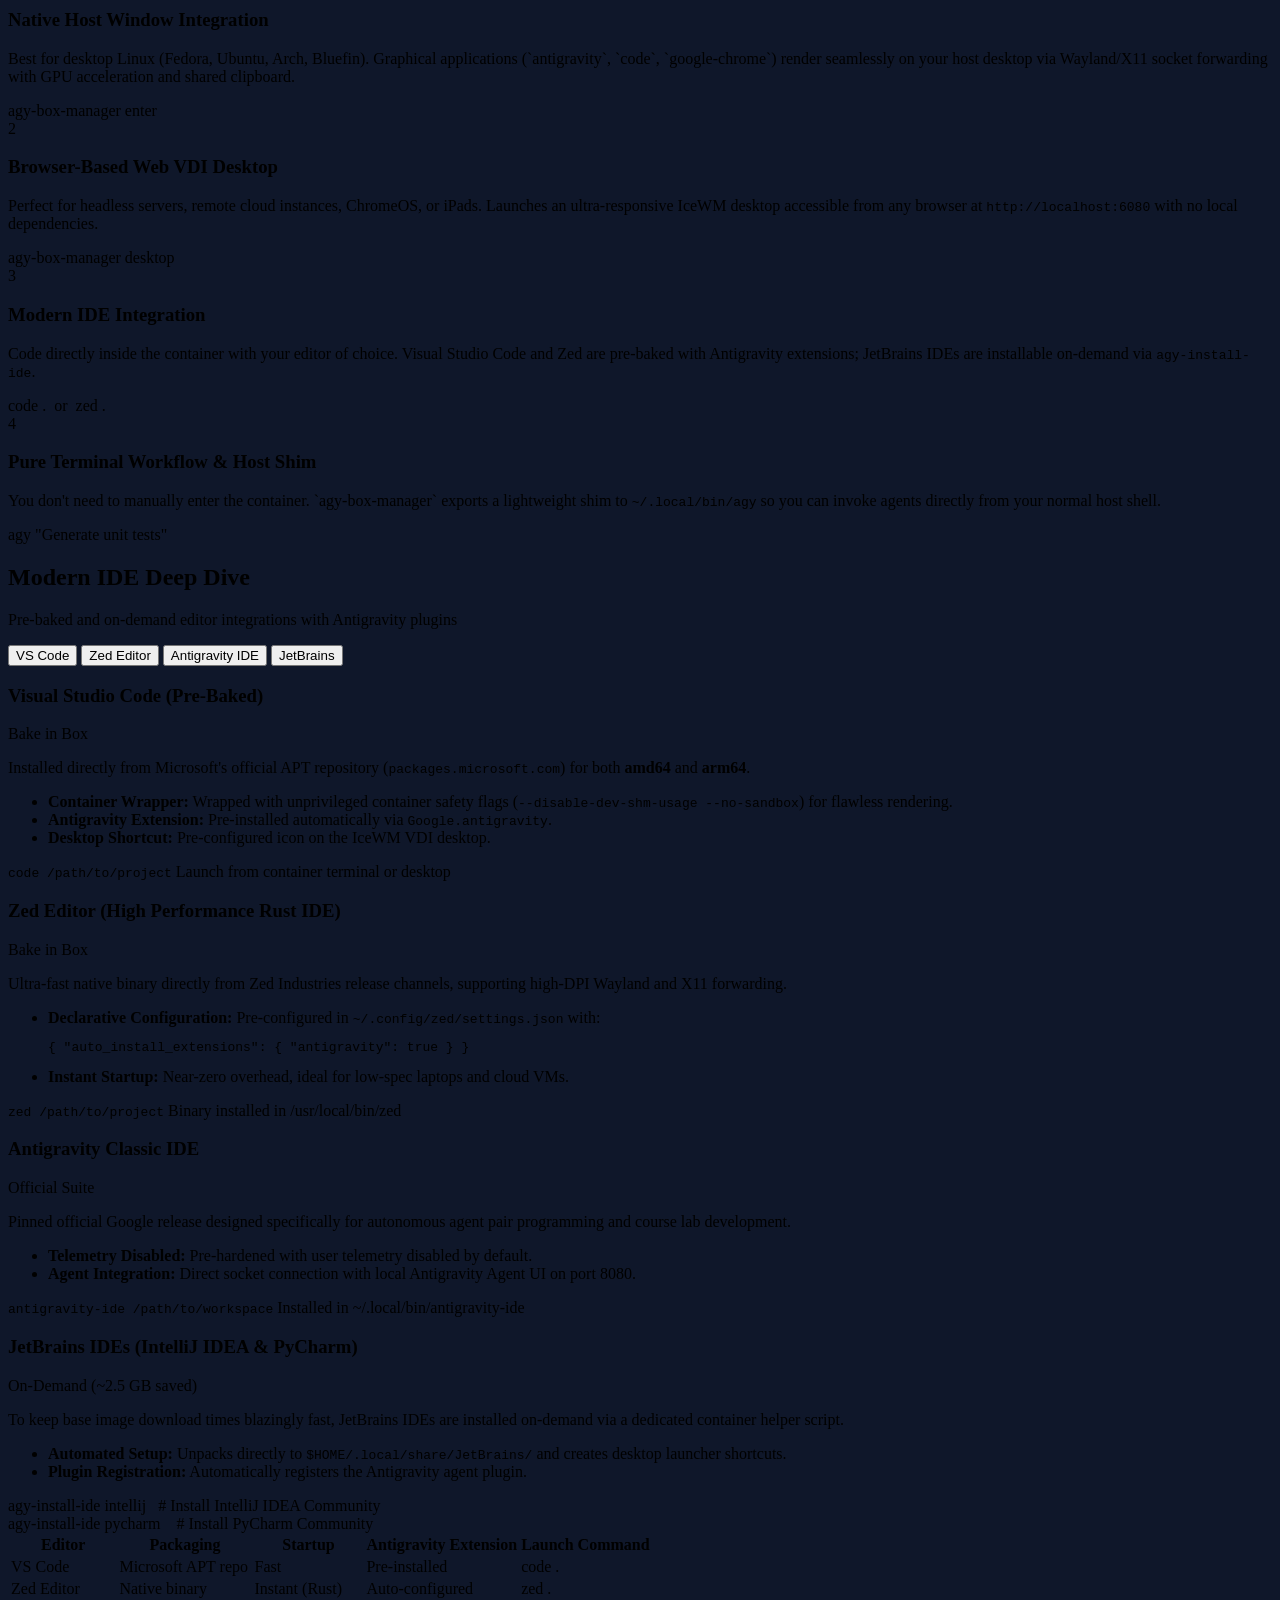
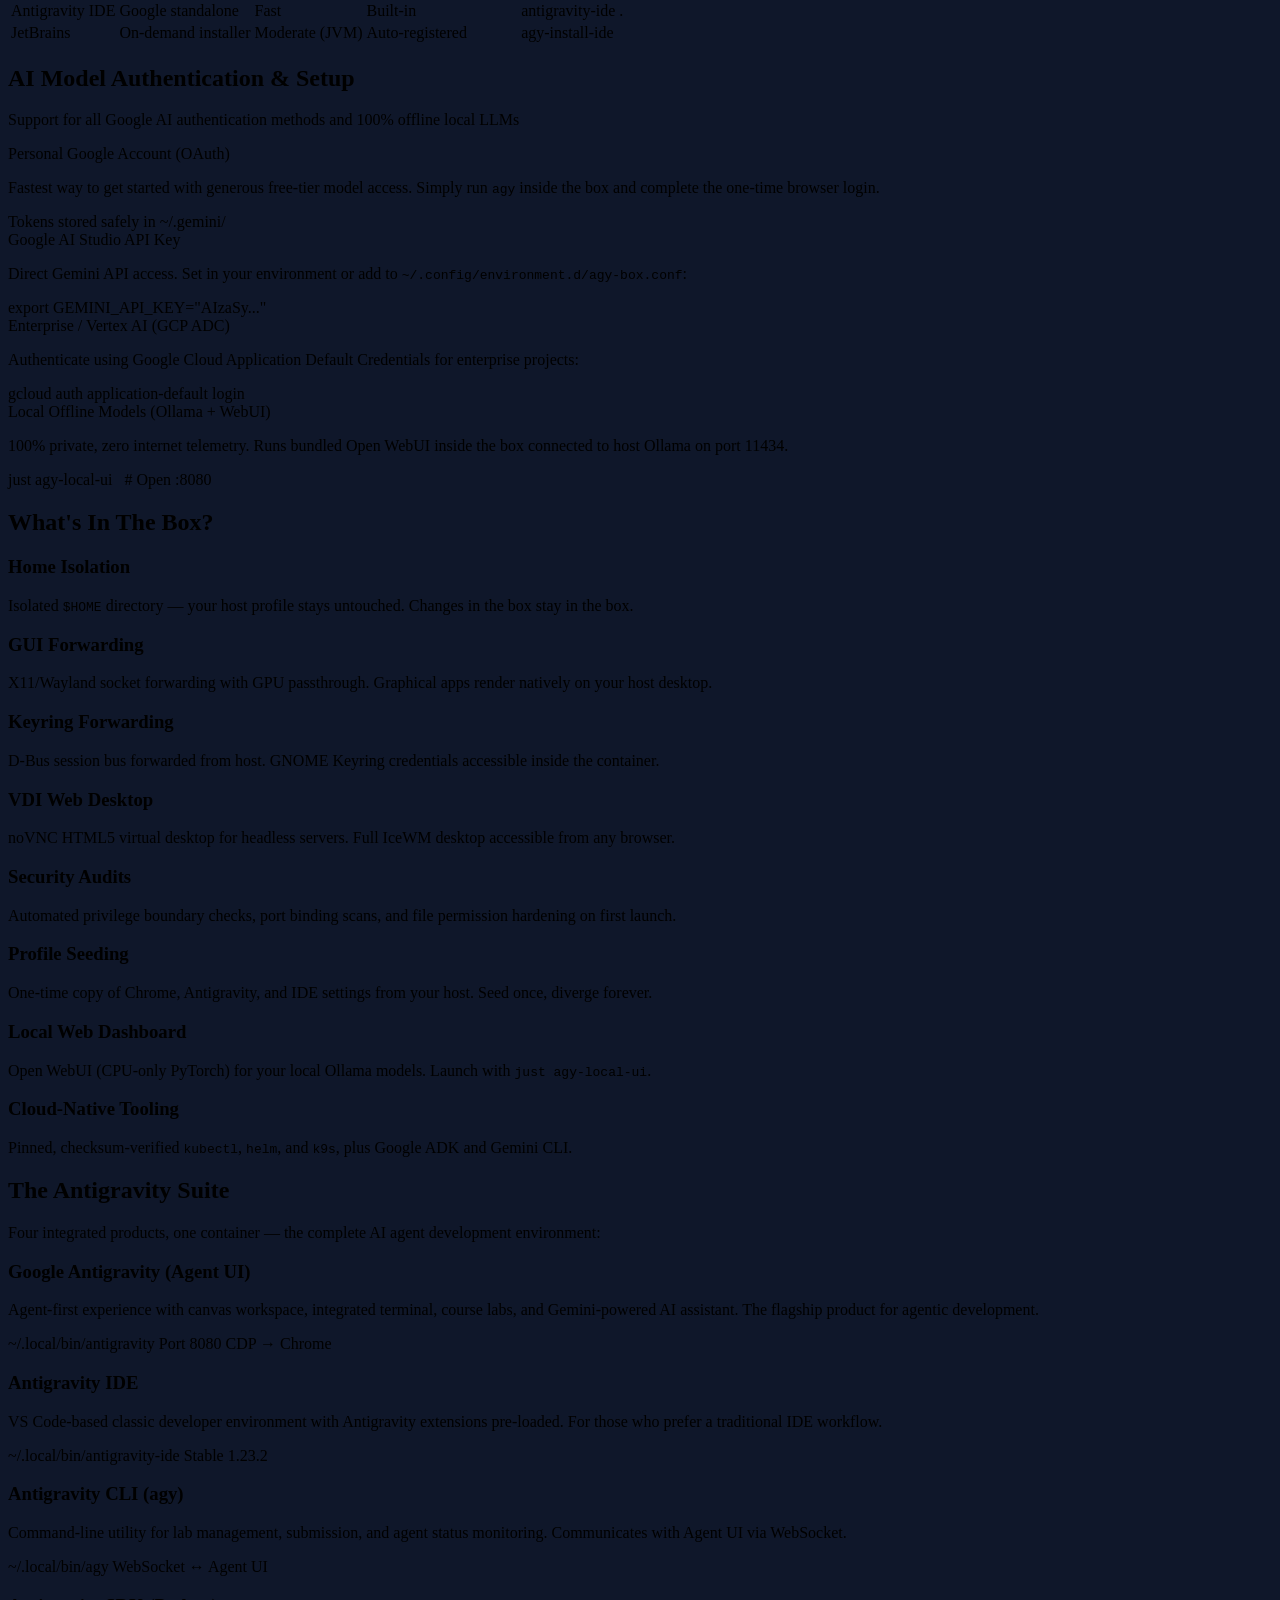
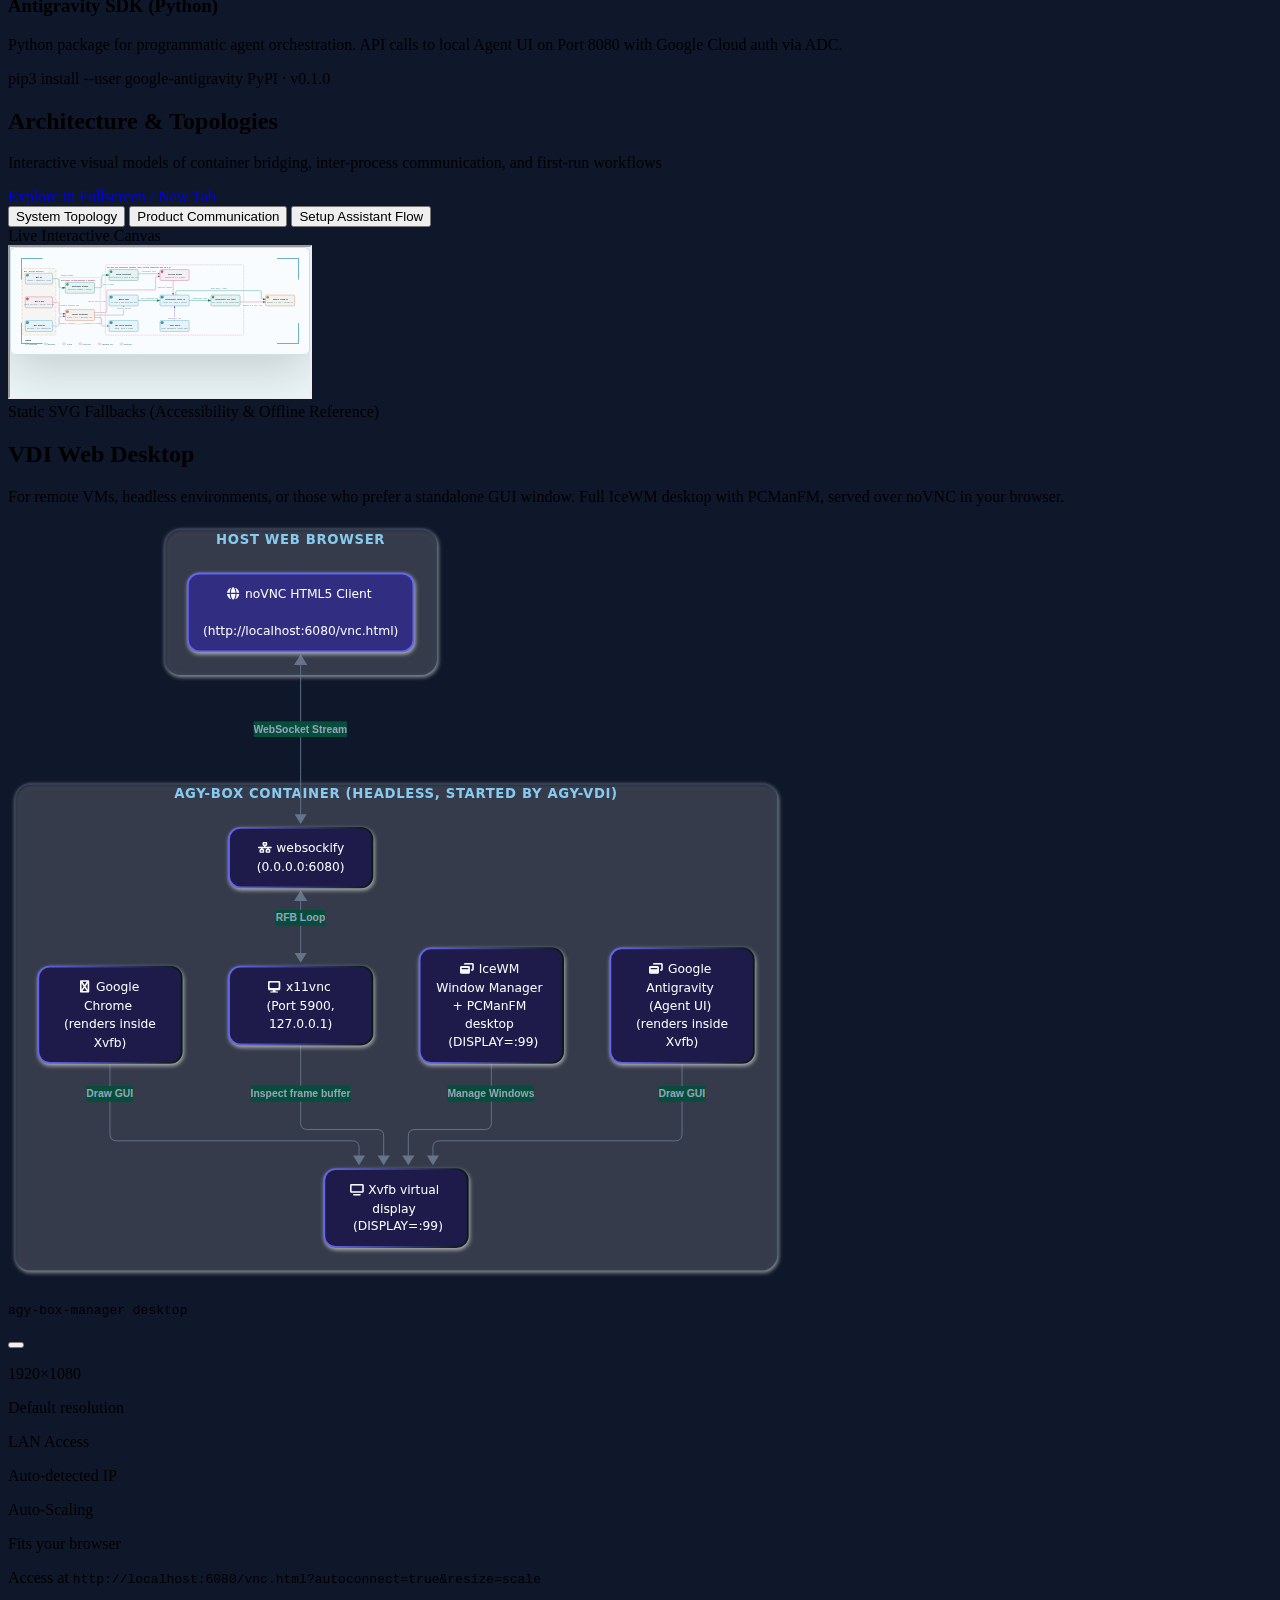
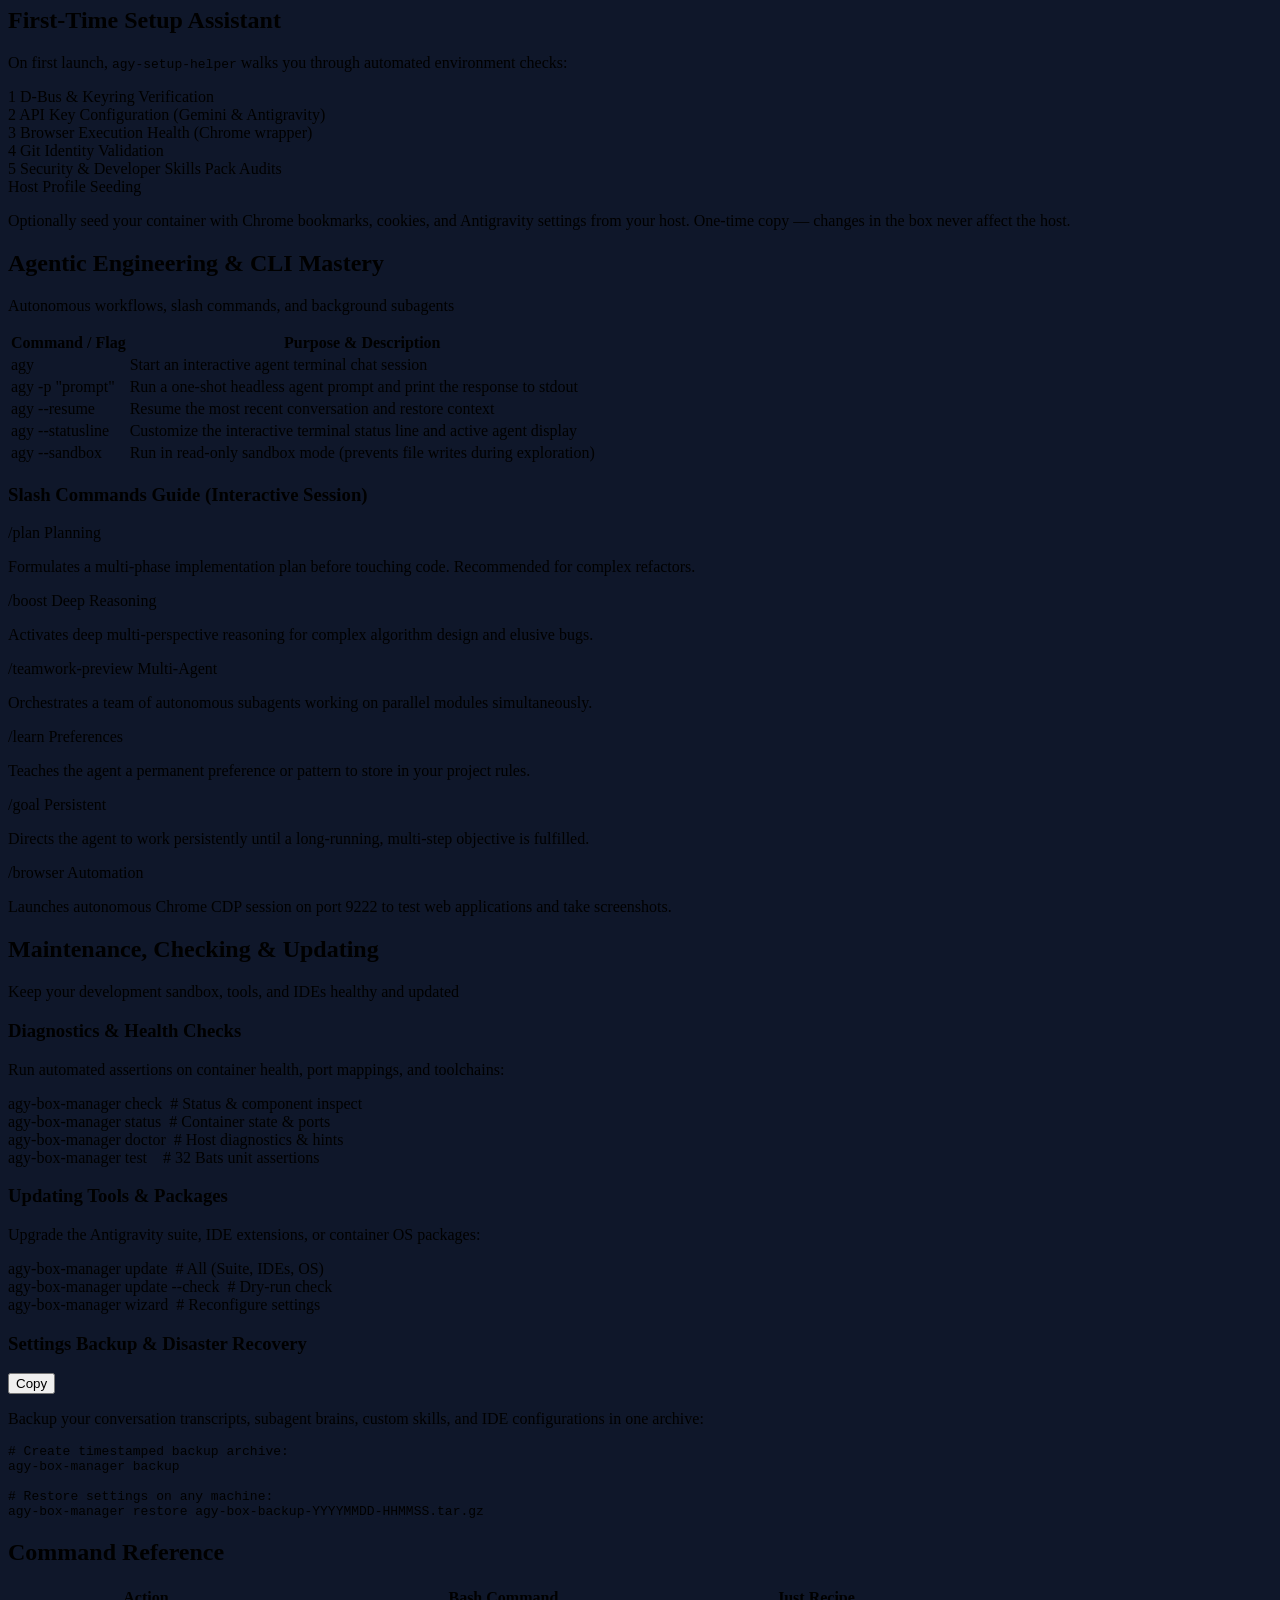
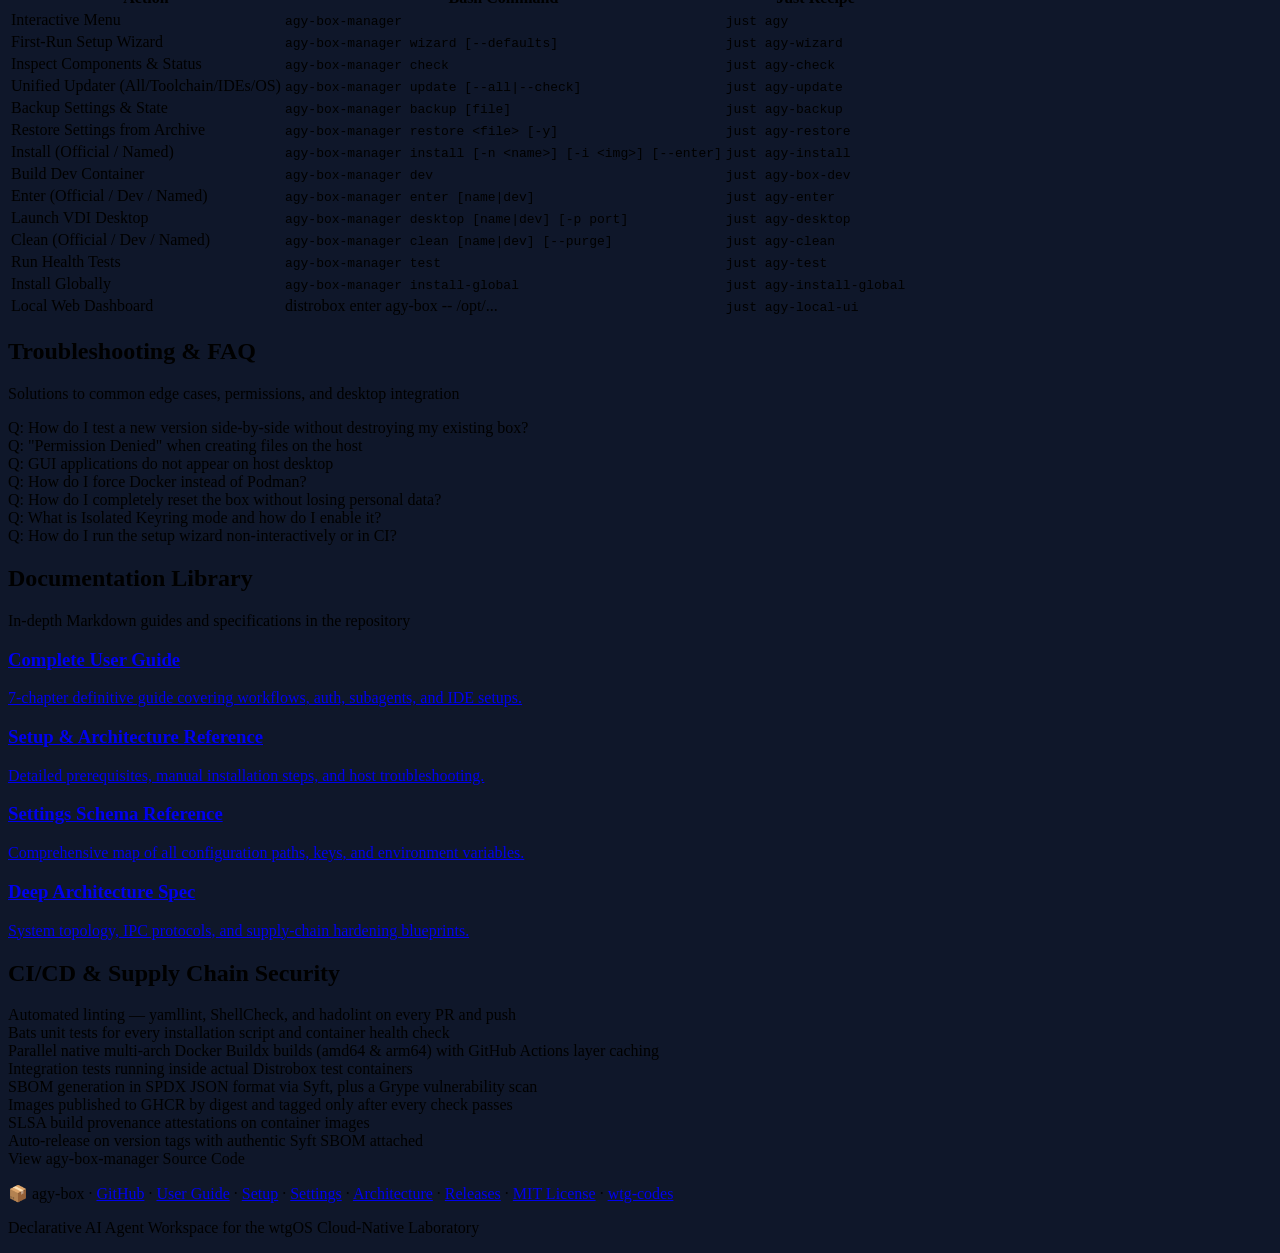
==== commit 32742d1c: "feat(ux): display running status table, next steps card, and auto/prompt enter after box install" ====
--- a/docs/index.html
+++ b/docs/index.html
@@ -1048,7 +1048,7 @@
                             </tr>
                             <tr class="hover:bg-slate-800/40 transition-colors">
                                 <td class="px-4 py-2.5 text-slate-300">Install (Official / Named)</td>
-                                <td class="px-4 py-2.5"><code class="text-emerald-400 font-mono text-xs">agy-box-manager install [-n &lt;name&gt;] [-i &lt;img&gt;]</code></td>
+                                <td class="px-4 py-2.5"><code class="text-emerald-400 font-mono text-xs">agy-box-manager install [-n &lt;name&gt;] [-i &lt;img&gt;] [--enter]</code></td>
                                 <td class="px-4 py-2.5"><code class="text-emerald-400 font-mono text-xs">just agy-install</code></td>
                             </tr>
                             <tr class="hover:bg-slate-800/40 transition-colors">
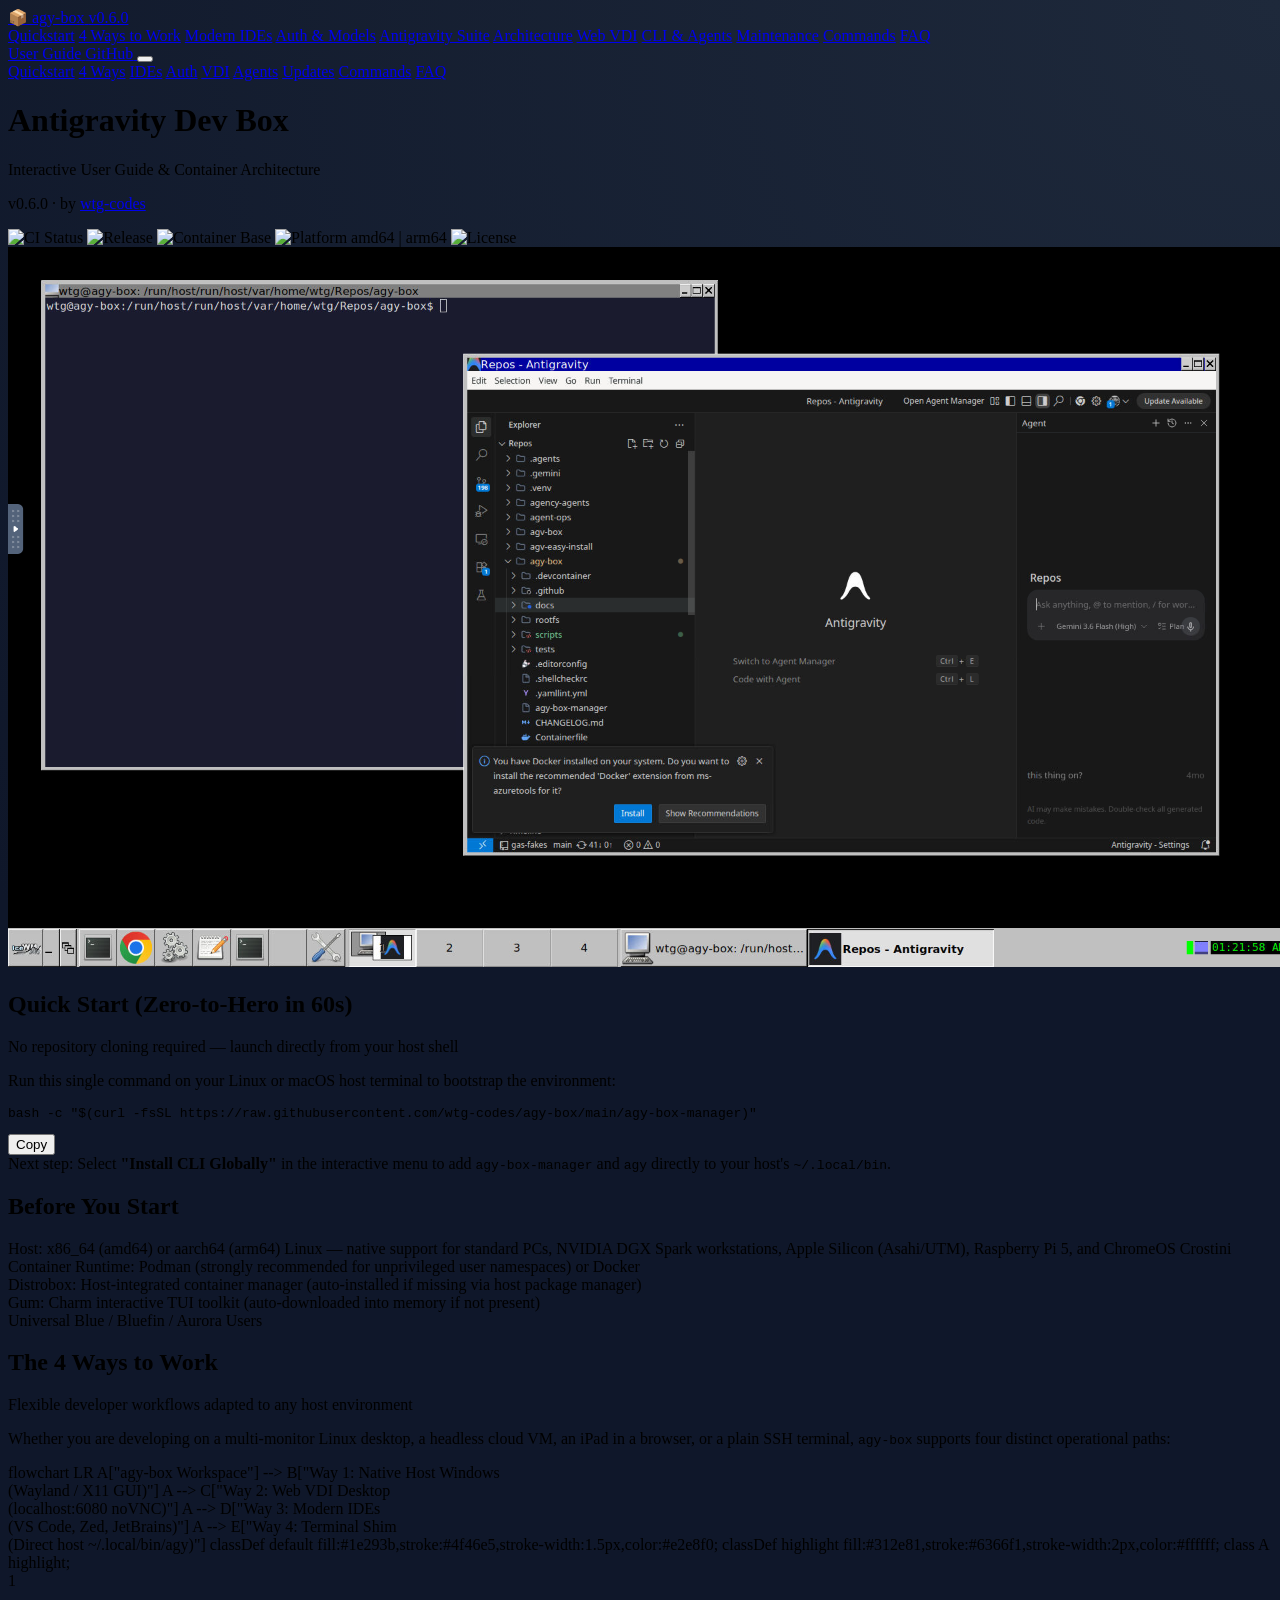
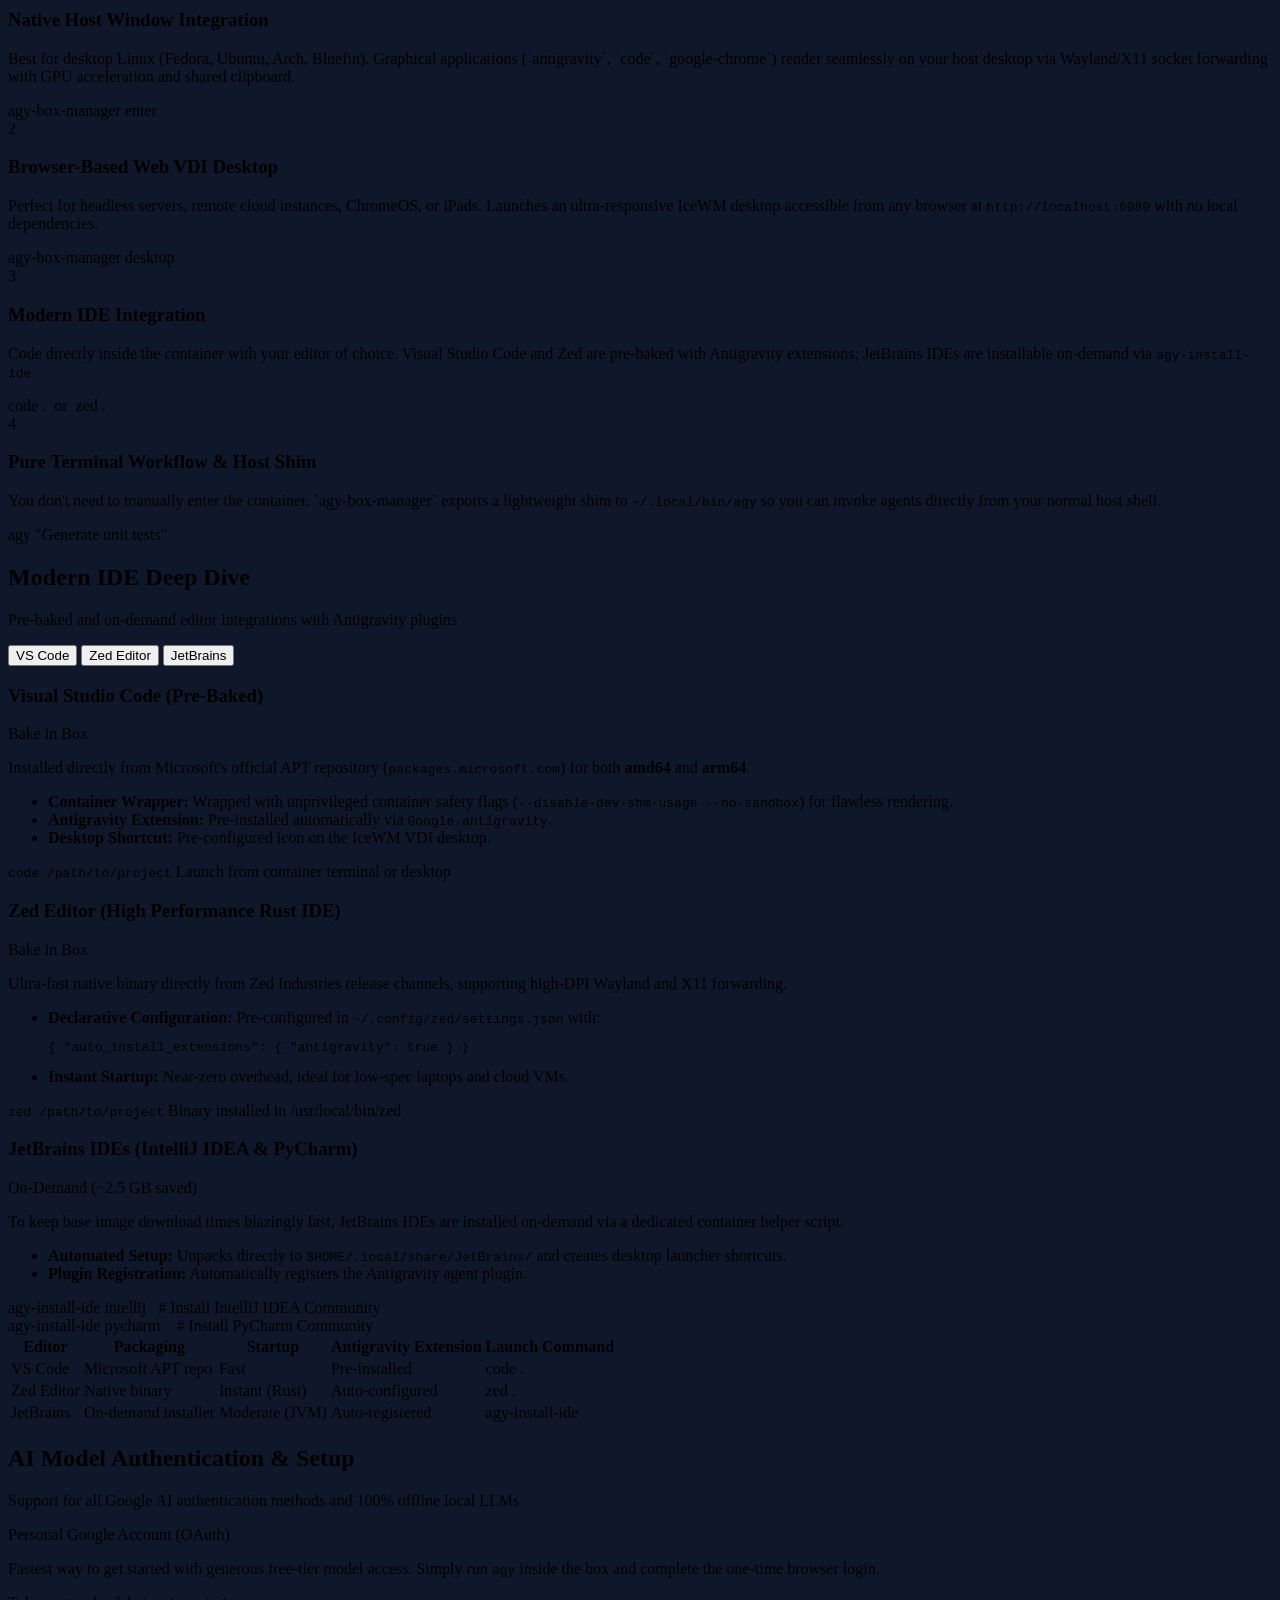
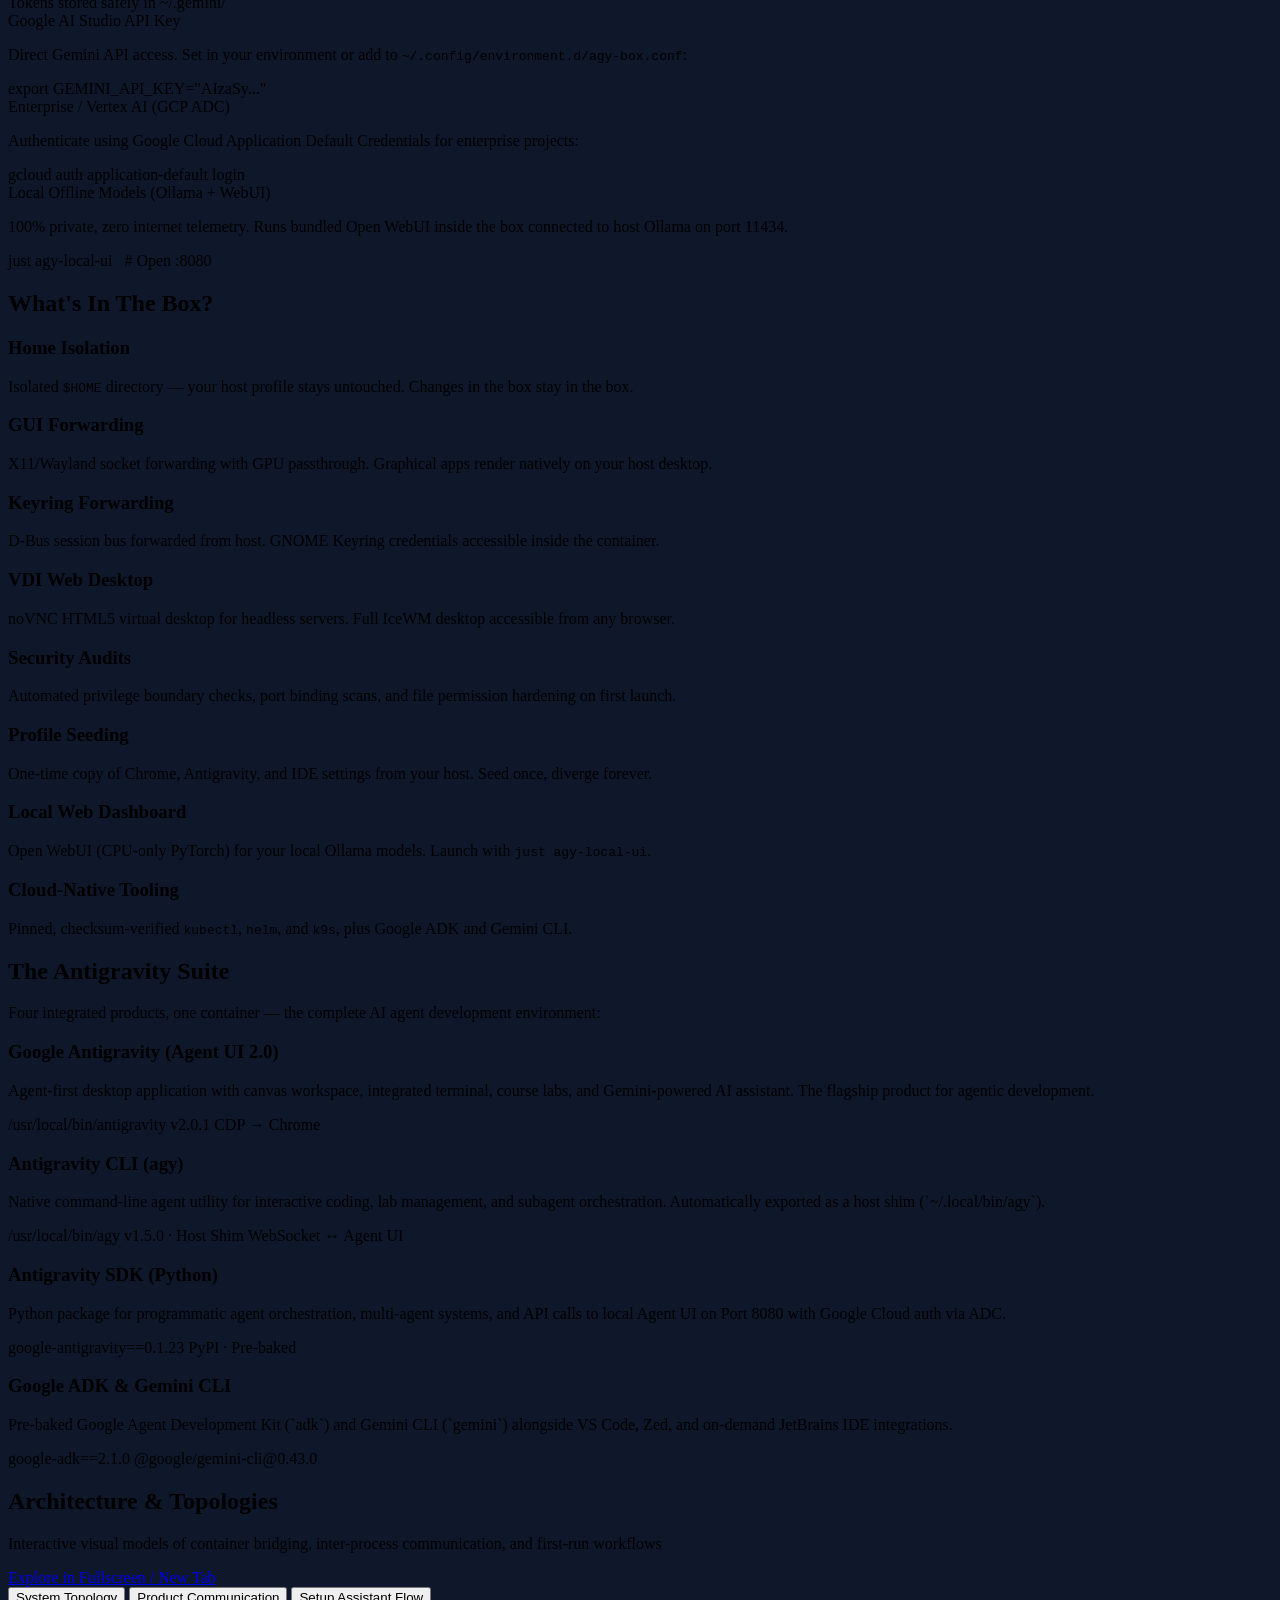
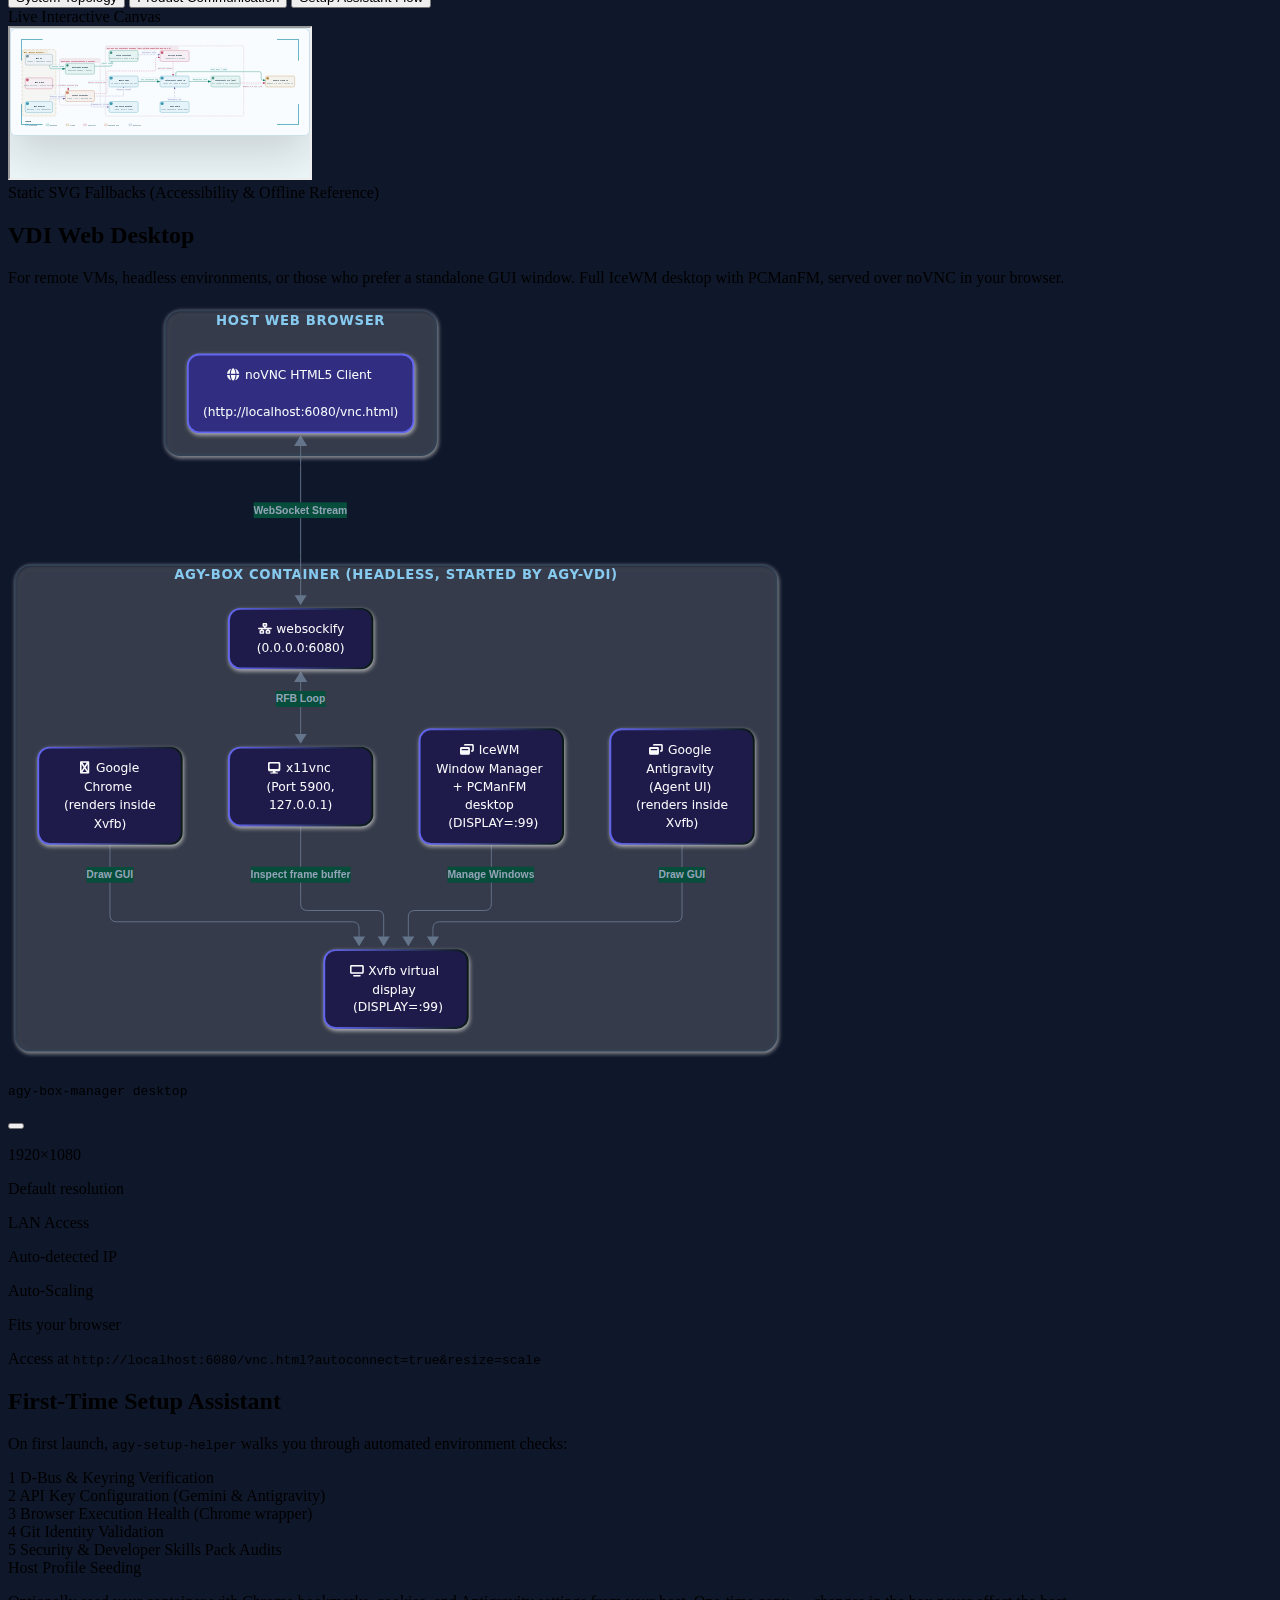
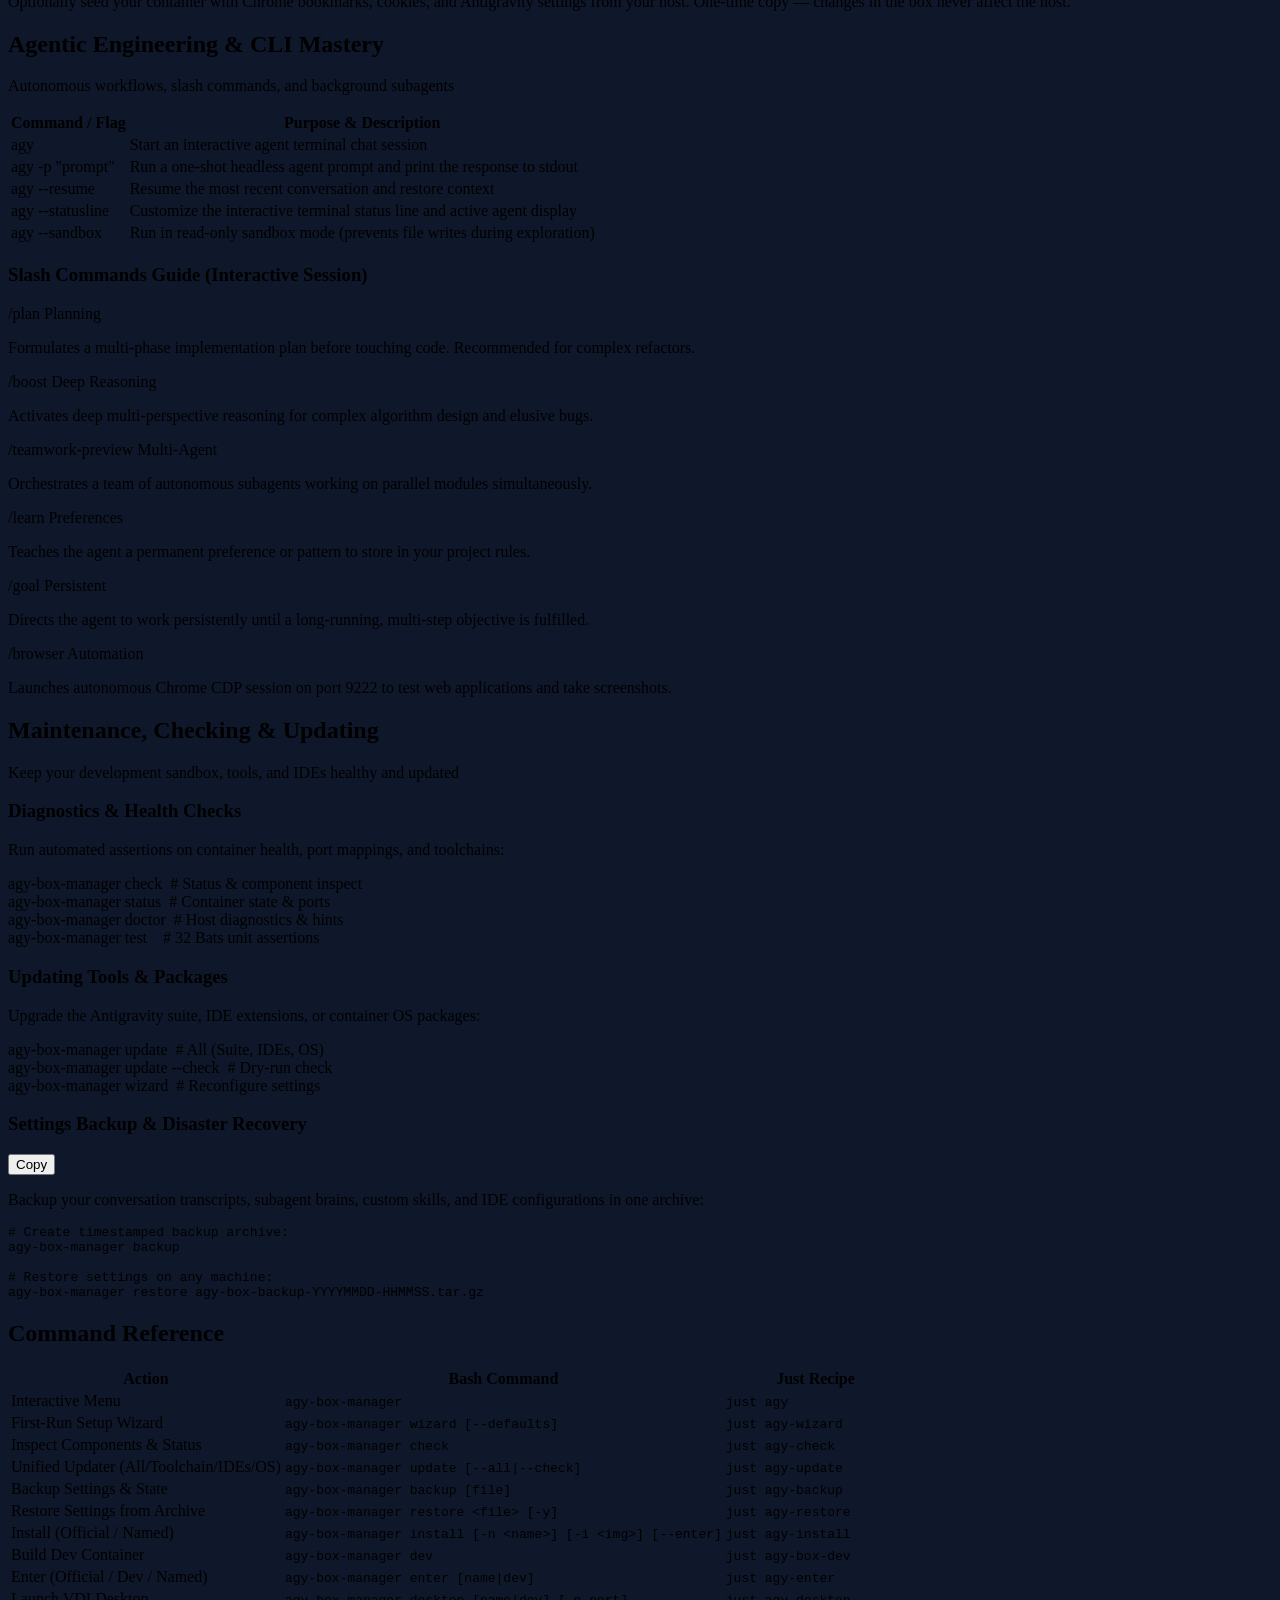
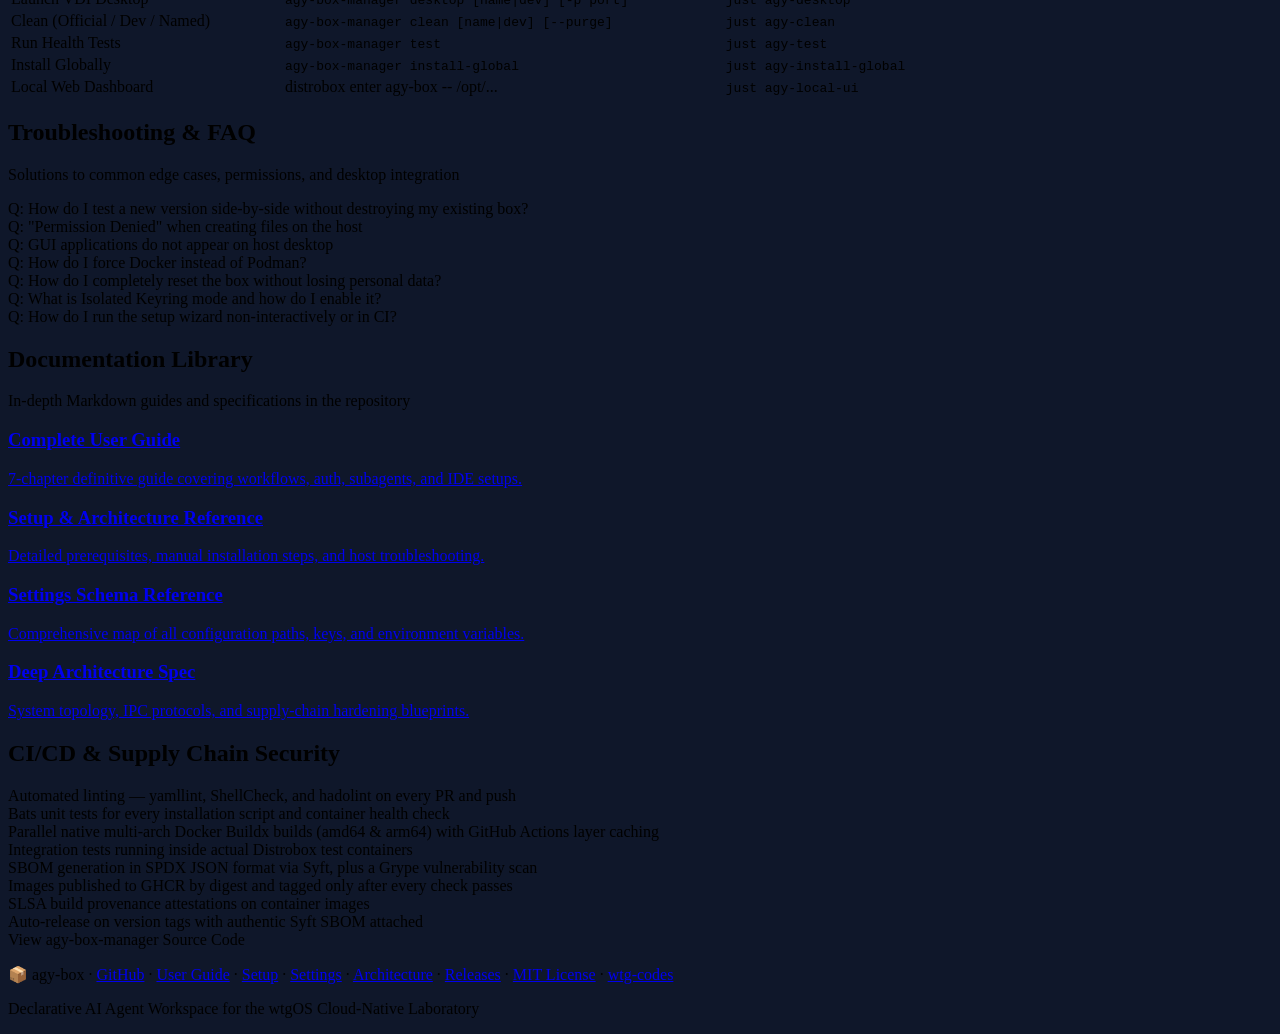
==== commit db9080de: "feat: remove legacy antigravity-ide and update docs & GitHub Pages" ====
--- a/docs/index.html
+++ b/docs/index.html
@@ -322,9 +322,6 @@
                     <button onclick="switchIde('zed')" id="tab-ide-zed" class="ide-tab bg-slate-800 hover:bg-slate-700 text-slate-300 px-3.5 py-1.5 rounded-lg transition-colors flex items-center gap-1.5">
                         <i data-lucide="zap" class="w-4 h-4"></i>Zed Editor
                     </button>
-                    <button onclick="switchIde('antigravity')" id="tab-ide-antigravity" class="ide-tab bg-slate-800 hover:bg-slate-700 text-slate-300 px-3.5 py-1.5 rounded-lg transition-colors flex items-center gap-1.5">
-                        <i data-lucide="sparkles" class="w-4 h-4"></i>Antigravity IDE
-                    </button>
                     <button onclick="switchIde('jetbrains')" id="tab-ide-jetbrains" class="ide-tab bg-slate-800 hover:bg-slate-700 text-slate-300 px-3.5 py-1.5 rounded-lg transition-colors flex items-center gap-1.5">
                         <i data-lucide="terminal-square" class="w-4 h-4"></i>JetBrains
                     </button>
@@ -378,29 +375,7 @@
                     </div>
                 </div>
 
-                <!-- Pane 3: Antigravity IDE -->
-                <div id="pane-ide-antigravity" class="ide-pane hidden space-y-3 bg-slate-800/70 p-5 rounded-xl border border-slate-700">
-                    <div class="flex items-center justify-between">
-                        <h3 class="text-white font-bold text-base flex items-center gap-2">
-                            <i data-lucide="sparkles" class="w-5 h-5 text-indigo-400"></i>
-                            Antigravity Classic IDE
-                        </h3>
-                        <span class="text-xs bg-indigo-500/20 text-indigo-300 px-2 py-0.5 rounded border border-indigo-500/30 font-medium">Official Suite</span>
-                    </div>
-                    <p class="text-slate-400 text-sm">
-                        Pinned official Google release designed specifically for autonomous agent pair programming and course lab development.
-                    </p>
-                    <ul class="text-xs text-slate-300 space-y-1.5 list-disc list-inside">
-                        <li><strong class="text-white">Telemetry Disabled:</strong> Pre-hardened with user telemetry disabled by default.</li>
-                        <li><strong class="text-white">Agent Integration:</strong> Direct socket connection with local Antigravity Agent UI on port 8080.</li>
-                    </ul>
-                    <div class="bg-slate-900 p-3 rounded-lg border border-slate-800 flex items-center justify-between">
-                        <code class="text-emerald-400 font-mono text-xs">antigravity-ide /path/to/workspace</code>
-                        <span class="text-slate-500 text-xs font-sans">Installed in ~/.local/bin/antigravity-ide</span>
-                    </div>
-                </div>
-
-                <!-- Pane 4: JetBrains -->
+                <!-- Pane 3: JetBrains -->
                 <div id="pane-ide-jetbrains" class="ide-pane hidden space-y-3 bg-slate-800/70 p-5 rounded-xl border border-slate-700">
                     <div class="flex items-center justify-between">
                         <h3 class="text-white font-bold text-base flex items-center gap-2">
@@ -454,13 +429,6 @@
                                 <td class="px-3 py-2 font-mono text-emerald-400">zed .</td>
                             </tr>
                             <tr class="hover:bg-slate-800/40">
-                                <td class="px-3 py-2 text-white font-medium">Antigravity IDE</td>
-                                <td class="px-3 py-2 text-slate-400">Google standalone</td>
-                                <td class="px-3 py-2 text-emerald-400">Fast</td>
-                                <td class="px-3 py-2 text-slate-300">Built-in</td>
-                                <td class="px-3 py-2 font-mono text-emerald-400">antigravity-ide .</td>
-                            </tr>
-                            <tr class="hover:bg-slate-800/40">
                                 <td class="px-3 py-2 text-white font-medium">JetBrains</td>
                                 <td class="px-3 py-2 text-slate-400">On-demand installer</td>
                                 <td class="px-3 py-2 text-amber-400">Moderate (JVM)</td>
@@ -631,25 +599,13 @@
                     <div class="bg-slate-800/80 rounded-xl p-5 border border-slate-700 border-l-4 border-l-indigo-500">
                         <div class="flex items-center gap-2.5 mb-2">
                             <i data-lucide="sparkles" class="w-5 h-5 text-indigo-400"></i>
-                            <h3 class="text-white font-semibold">Google Antigravity (Agent UI)</h3>
-                        </div>
-                        <p class="text-slate-400 text-sm mb-3">Agent-first experience with canvas workspace, integrated terminal, course labs, and Gemini-powered AI assistant. The flagship product for agentic development.</p>
+                            <h3 class="text-white font-semibold">Google Antigravity (Agent UI 2.0)</h3>
+                        </div>
+                        <p class="text-slate-400 text-sm mb-3">Agent-first desktop application with canvas workspace, integrated terminal, course labs, and Gemini-powered AI assistant. The flagship product for agentic development.</p>
                         <div class="flex flex-wrap gap-3 text-xs">
-                            <span class="bg-slate-900 text-slate-400 px-2 py-1 rounded font-mono">~/.local/bin/antigravity</span>
-                            <span class="bg-slate-900 text-slate-400 px-2 py-1 rounded font-mono">Port 8080</span>
+                            <span class="bg-slate-900 text-slate-400 px-2 py-1 rounded font-mono">/usr/local/bin/antigravity</span>
+                            <span class="bg-slate-900 text-slate-400 px-2 py-1 rounded font-mono">v2.0.1</span>
                             <span class="bg-slate-900 text-slate-400 px-2 py-1 rounded font-mono">CDP → Chrome</span>
-                        </div>
-                    </div>
-                    <!-- IDE -->
-                    <div class="bg-slate-800/80 rounded-xl p-5 border border-slate-700 border-l-4 border-l-violet-500">
-                        <div class="flex items-center gap-2.5 mb-2">
-                            <i data-lucide="code-2" class="w-5 h-5 text-violet-400"></i>
-                            <h3 class="text-white font-semibold">Antigravity IDE</h3>
-                        </div>
-                        <p class="text-slate-400 text-sm mb-3">VS Code-based classic developer environment with Antigravity extensions pre-loaded. For those who prefer a traditional IDE workflow.</p>
-                        <div class="flex flex-wrap gap-3 text-xs">
-                            <span class="bg-slate-900 text-slate-400 px-2 py-1 rounded font-mono">~/.local/bin/antigravity-ide</span>
-                            <span class="bg-slate-900 text-slate-400 px-2 py-1 rounded font-mono">Stable 1.23.2</span>
                         </div>
                     </div>
                     <!-- CLI -->
@@ -658,9 +614,10 @@
                             <i data-lucide="terminal" class="w-5 h-5 text-emerald-400"></i>
                             <h3 class="text-white font-semibold">Antigravity CLI (agy)</h3>
                         </div>
-                        <p class="text-slate-400 text-sm mb-3">Command-line utility for lab management, submission, and agent status monitoring. Communicates with Agent UI via WebSocket.</p>
+                        <p class="text-slate-400 text-sm mb-3">Native command-line agent utility for interactive coding, lab management, and subagent orchestration. Automatically exported as a host shim (`~/.local/bin/agy`).</p>
                         <div class="flex flex-wrap gap-3 text-xs">
-                            <span class="bg-slate-900 text-slate-400 px-2 py-1 rounded font-mono">~/.local/bin/agy</span>
+                            <span class="bg-slate-900 text-slate-400 px-2 py-1 rounded font-mono">/usr/local/bin/agy</span>
+                            <span class="bg-slate-900 text-slate-400 px-2 py-1 rounded font-mono">v1.5.0 · Host Shim</span>
                             <span class="bg-slate-900 text-slate-400 px-2 py-1 rounded font-mono">WebSocket ↔ Agent UI</span>
                         </div>
                     </div>
@@ -670,10 +627,22 @@
                             <i data-lucide="braces" class="w-5 h-5 text-amber-400"></i>
                             <h3 class="text-white font-semibold">Antigravity SDK (Python)</h3>
                         </div>
-                        <p class="text-slate-400 text-sm mb-3">Python package for programmatic agent orchestration. API calls to local Agent UI on Port 8080 with Google Cloud auth via ADC.</p>
+                        <p class="text-slate-400 text-sm mb-3">Python package for programmatic agent orchestration, multi-agent systems, and API calls to local Agent UI on Port 8080 with Google Cloud auth via ADC.</p>
                         <div class="flex flex-wrap gap-3 text-xs">
-                            <span class="bg-slate-900 text-slate-400 px-2 py-1 rounded font-mono">pip3 install --user google-antigravity</span>
-                            <span class="bg-slate-900 text-slate-400 px-2 py-1 rounded font-mono">PyPI · v0.1.0</span>
+                            <span class="bg-slate-900 text-slate-400 px-2 py-1 rounded font-mono">google-antigravity==0.1.23</span>
+                            <span class="bg-slate-900 text-slate-400 px-2 py-1 rounded font-mono">PyPI · Pre-baked</span>
+                        </div>
+                    </div>
+                    <!-- Google ADK & Gemini CLI -->
+                    <div class="bg-slate-800/80 rounded-xl p-5 border border-slate-700 border-l-4 border-l-violet-500">
+                        <div class="flex items-center gap-2.5 mb-2">
+                            <i data-lucide="cpu" class="w-5 h-5 text-violet-400"></i>
+                            <h3 class="text-white font-semibold">Google ADK &amp; Gemini CLI</h3>
+                        </div>
+                        <p class="text-slate-400 text-sm mb-3">Pre-baked Google Agent Development Kit (`adk`) and Gemini CLI (`gemini`) alongside VS Code, Zed, and on-demand JetBrains IDE integrations.</p>
+                        <div class="flex flex-wrap gap-3 text-xs">
+                            <span class="bg-slate-900 text-slate-400 px-2 py-1 rounded font-mono">google-adk==2.1.0</span>
+                            <span class="bg-slate-900 text-slate-400 px-2 py-1 rounded font-mono">@google/gemini-cli@0.43.0</span>
                         </div>
                     </div>
                 </div>
@@ -1476,7 +1445,7 @@
 
         // Interactive IDE Tab Switcher
         function switchIde(ideName) {
-            const tabs = ['vscode', 'zed', 'antigravity', 'jetbrains'];
+            const tabs = ['vscode', 'zed', 'jetbrains'];
             tabs.forEach(id => {
                 const tabBtn = document.getElementById('tab-ide-' + id);
                 const pane = document.getElementById('pane-ide-' + id);
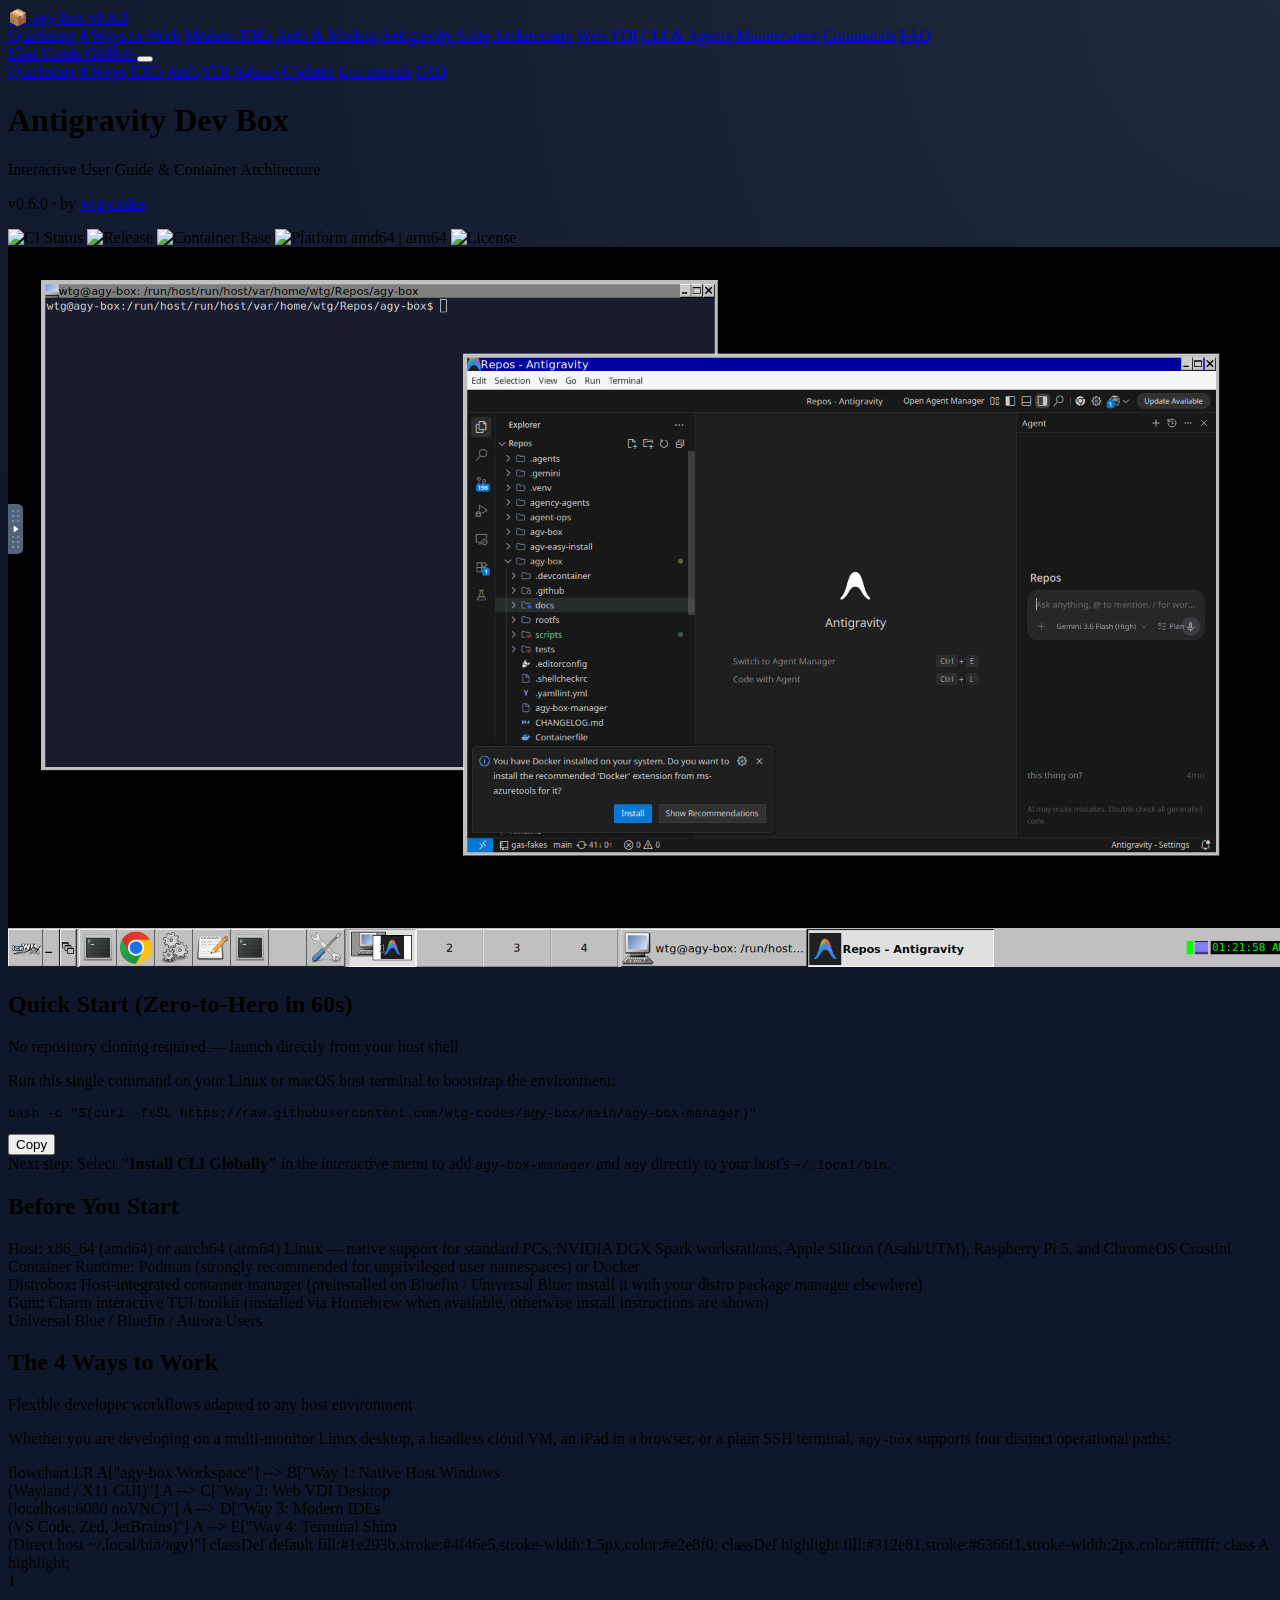
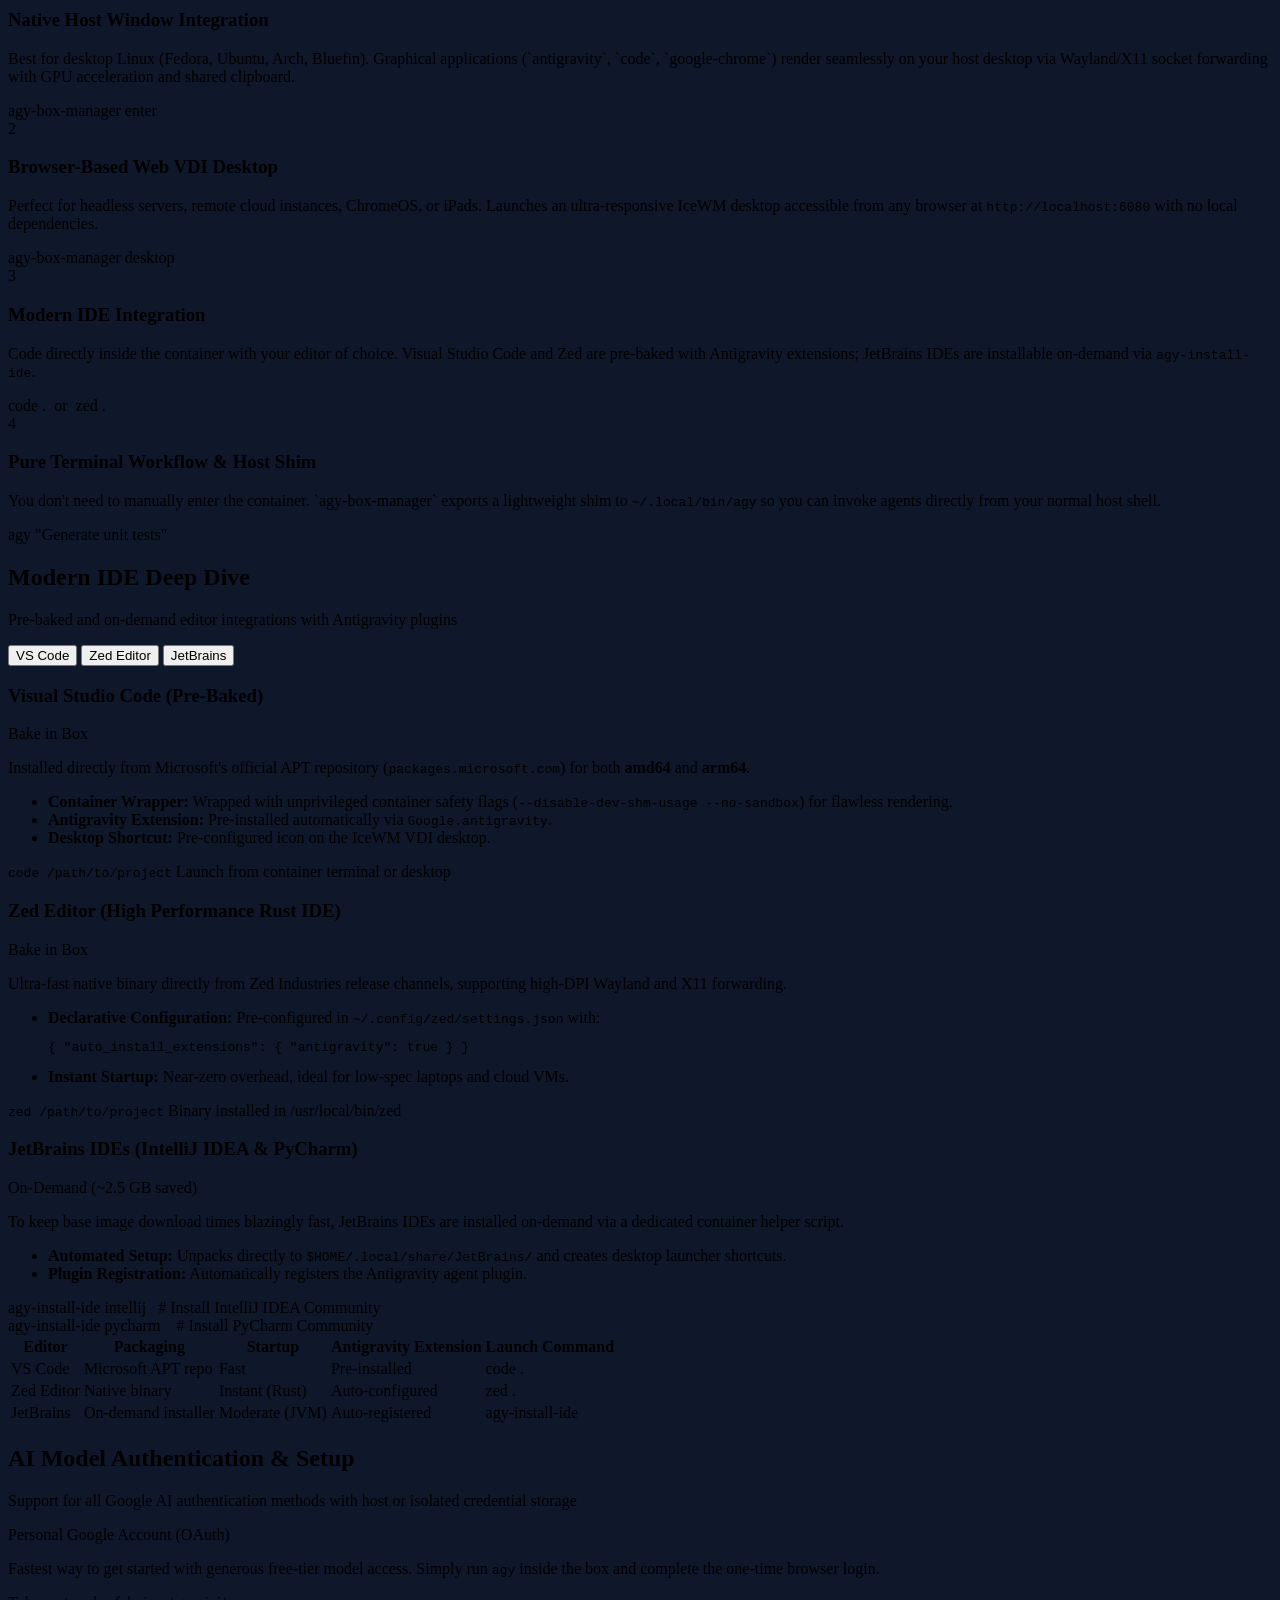
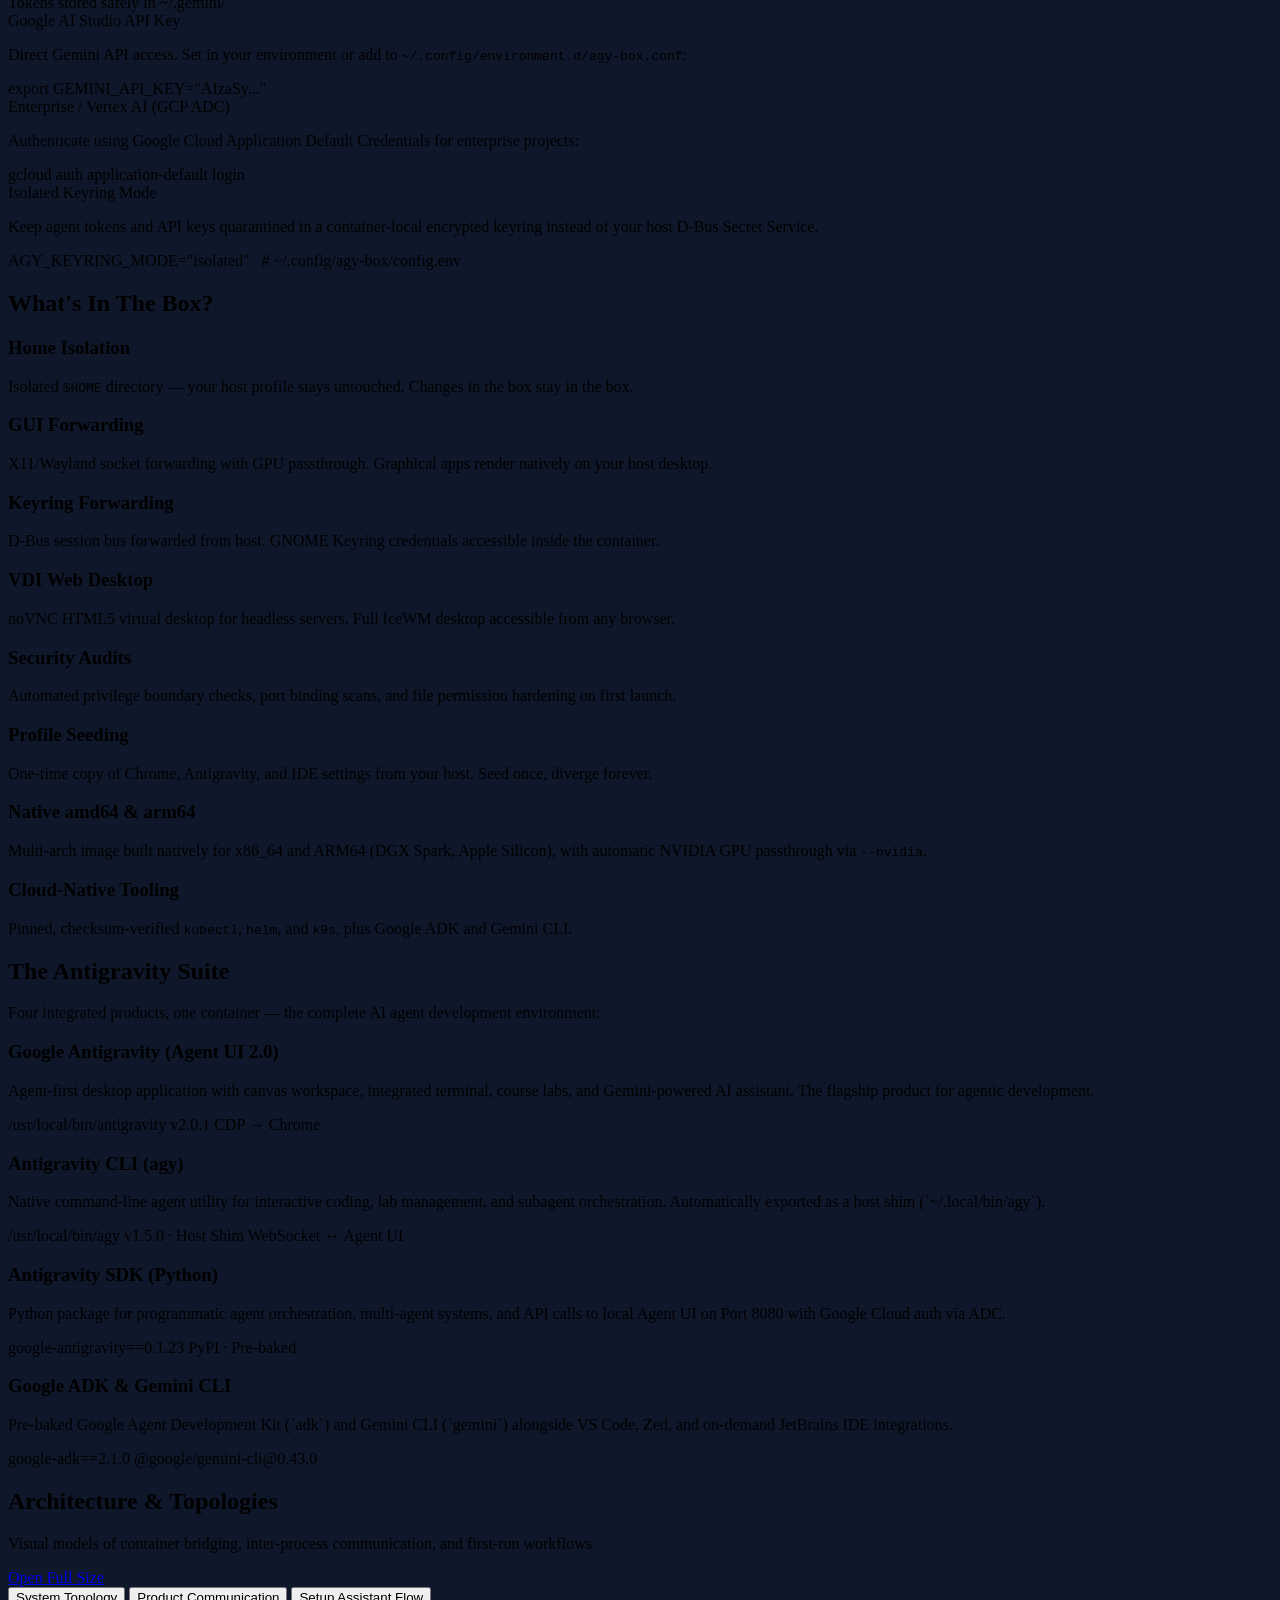
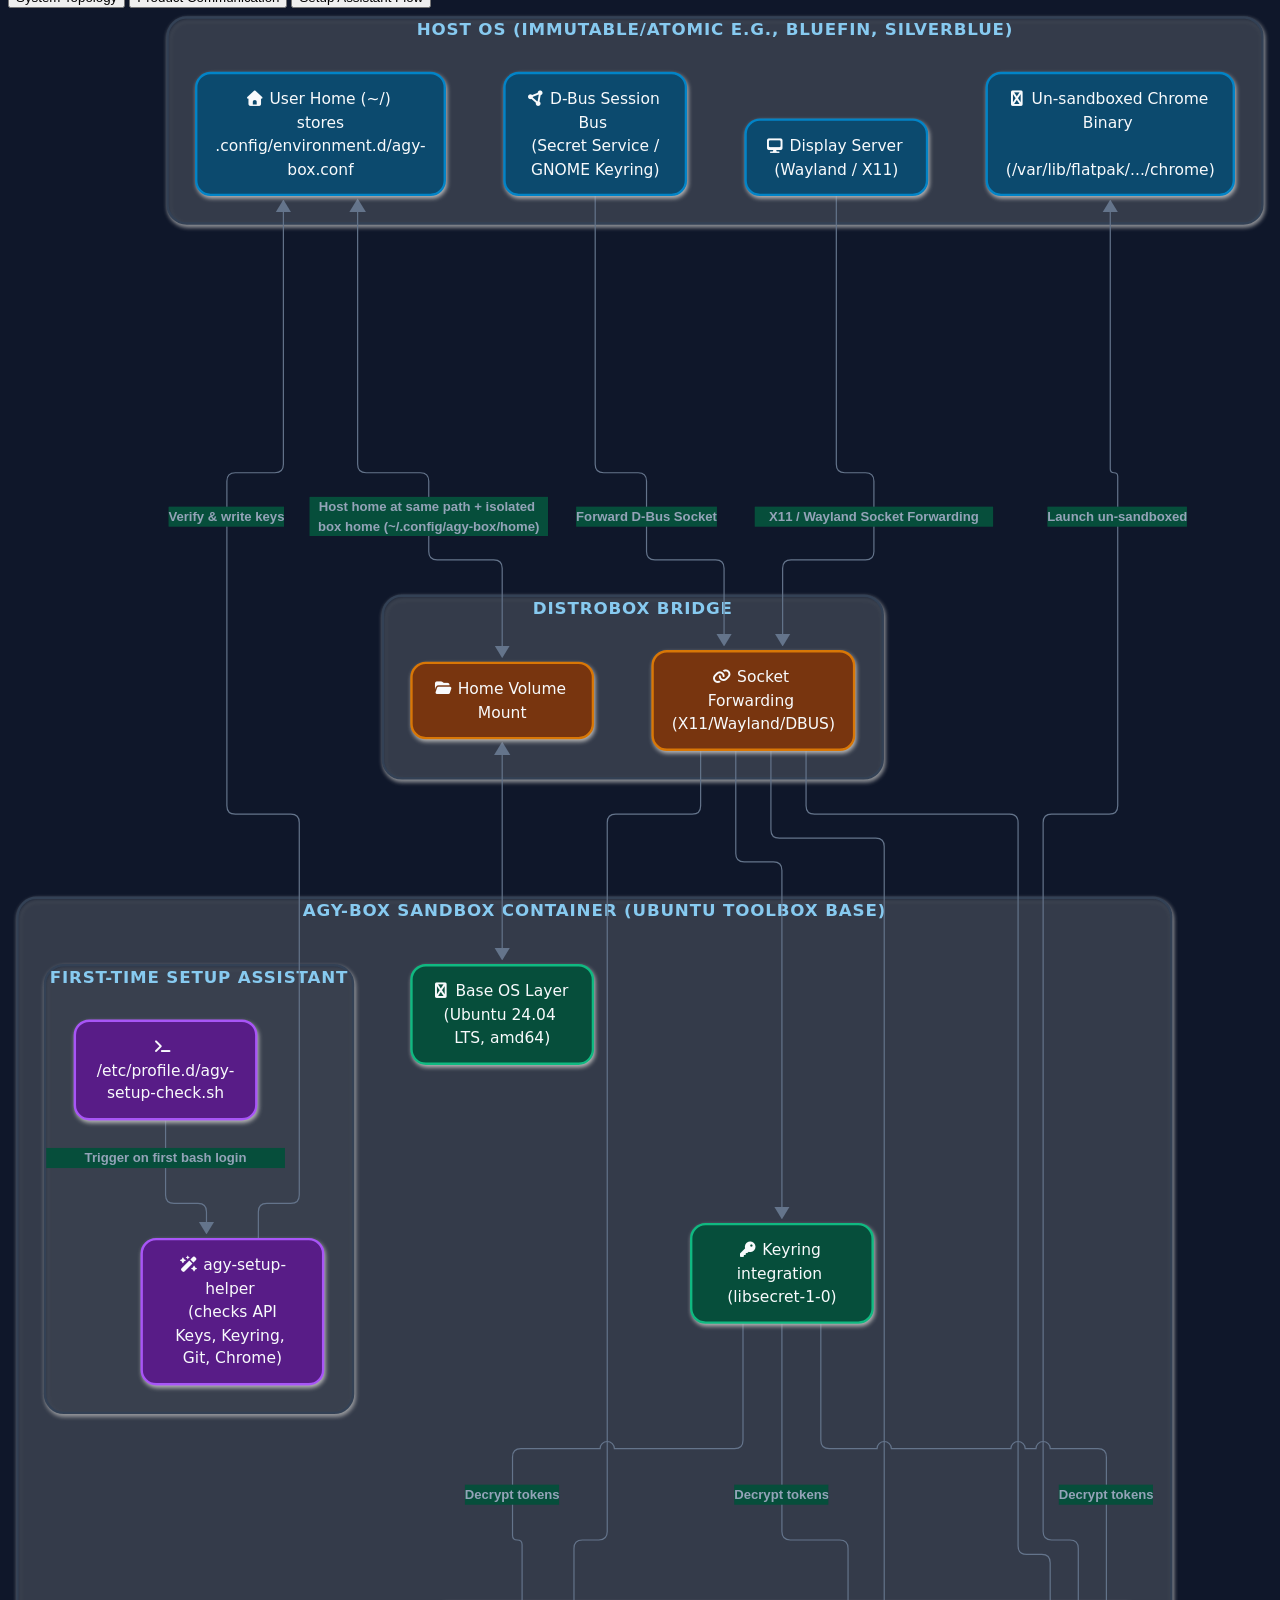
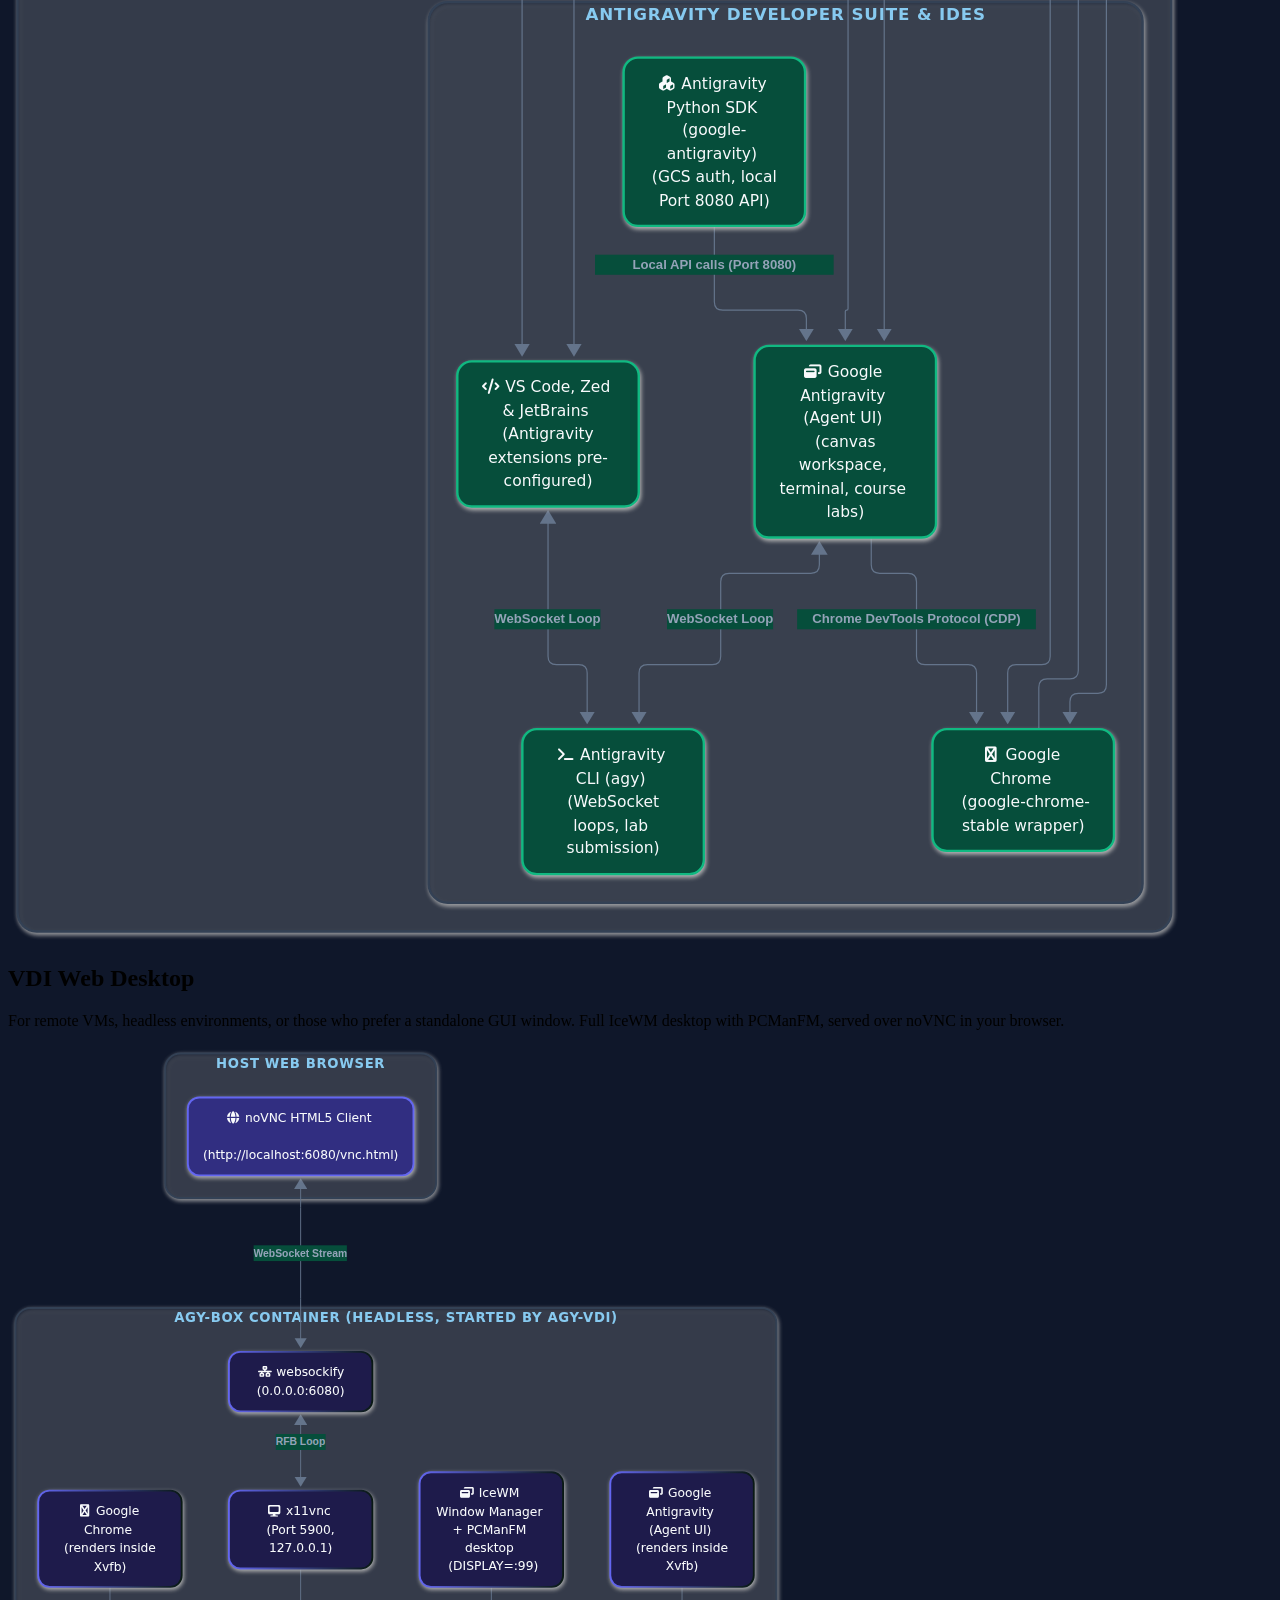
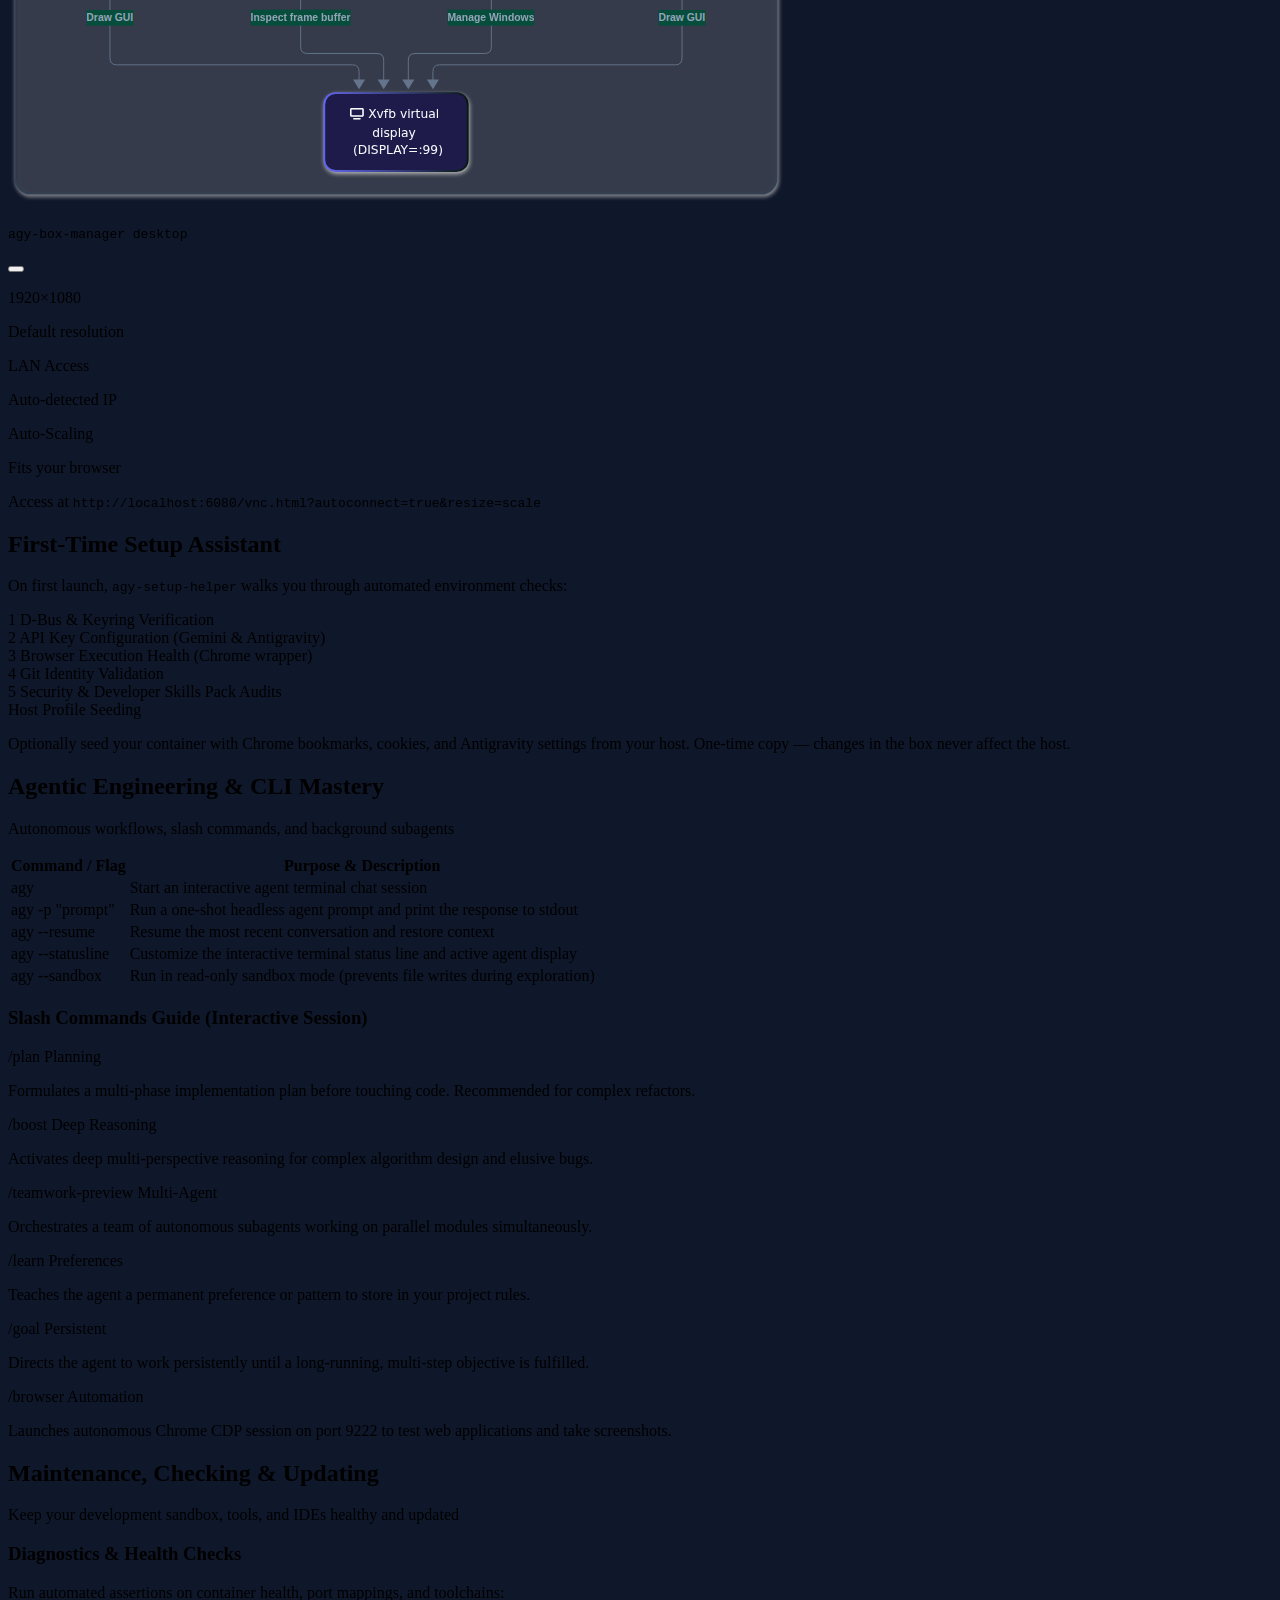
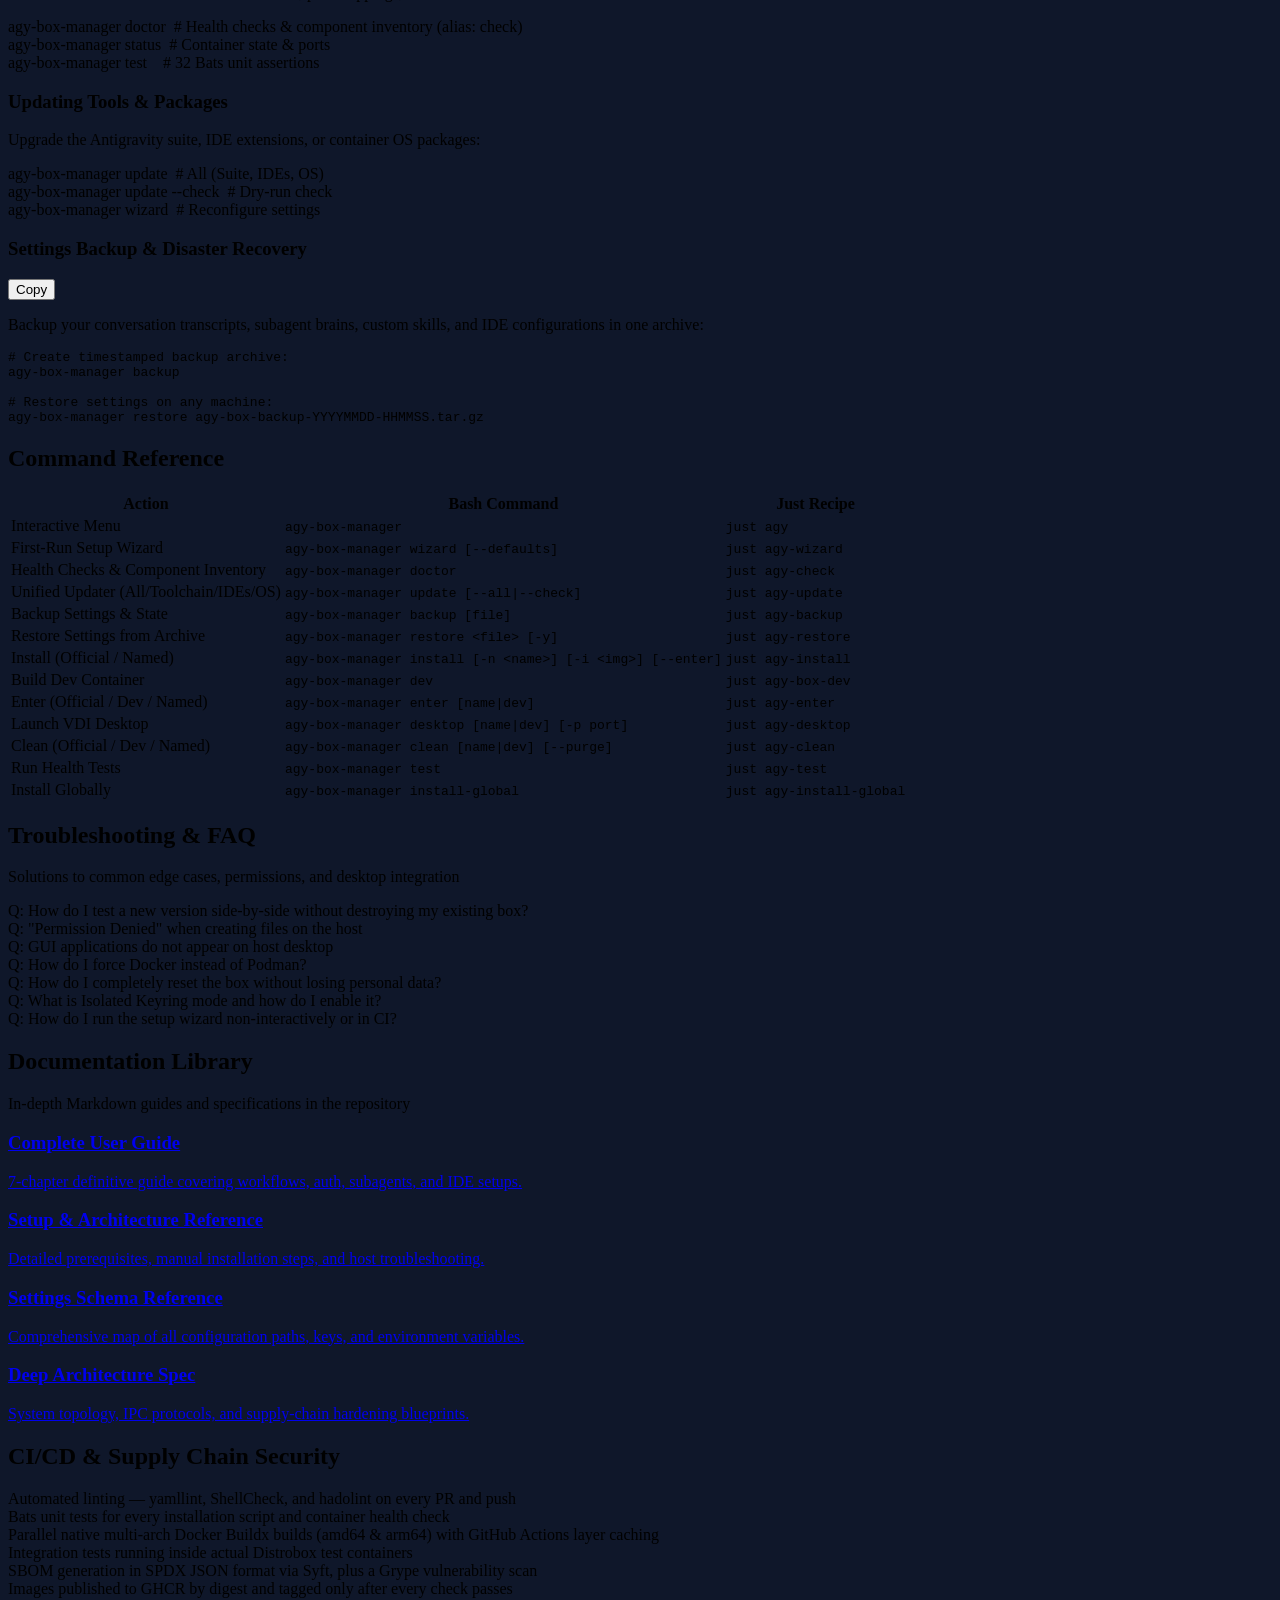
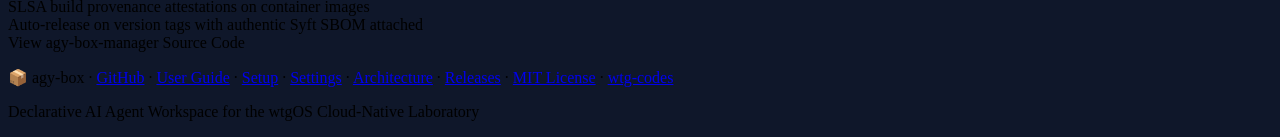
==== commit a95ff7bc: "chore: simplify agy-box, remove Open WebUI, native amd64 CI - Remove Open WebUI (not core): install " ====
--- a/docs/index.html
+++ b/docs/index.html
@@ -182,11 +182,11 @@
                     </div>
                     <div class="flex items-start gap-3">
                         <i data-lucide="layers" class="w-5 h-5 text-indigo-400 mt-0.5 flex-shrink-0"></i>
-                        <div><span class="text-white font-medium">Distrobox:</span> <span class="text-slate-400 text-sm">Host-integrated container manager (auto-installed if missing via host package manager)</span></div>
+                        <div><span class="text-white font-medium">Distrobox:</span> <span class="text-slate-400 text-sm">Host-integrated container manager (preinstalled on Bluefin / Universal Blue; install it with your distro package manager elsewhere)</span></div>
                     </div>
                     <div class="flex items-start gap-3">
                         <i data-lucide="palette" class="w-5 h-5 text-indigo-400 mt-0.5 flex-shrink-0"></i>
-                        <div><span class="text-white font-medium">Gum:</span> <span class="text-slate-400 text-sm">Charm interactive TUI toolkit (auto-downloaded into memory if not present)</span></div>
+                        <div><span class="text-white font-medium">Gum:</span> <span class="text-slate-400 text-sm">Charm interactive TUI toolkit (installed via Homebrew when available, otherwise install instructions are shown)</span></div>
                     </div>
                 </div>
                 <details class="mt-4 group">
@@ -450,7 +450,7 @@
                     </div>
                     <div>
                         <h2 class="text-xl font-bold text-white">AI Model Authentication &amp; Setup</h2>
-                        <p class="text-slate-500 text-xs">Support for all Google AI authentication methods and 100% offline local LLMs</p>
+                        <p class="text-slate-500 text-xs">Support for all Google AI authentication methods with host or isolated credential storage</p>
                     </div>
                 </div>
 
@@ -497,17 +497,17 @@
                         </div>
                     </div>
 
-                    <!-- Auth 4: Local Offline Models -->
+                    <!-- Auth 4: Isolated Keyring -->
                     <div class="bg-slate-800/80 rounded-xl p-5 border border-slate-700 space-y-2.5">
                         <div class="flex items-center gap-2 text-emerald-400 font-semibold text-sm">
                             <i data-lucide="shield" class="w-4 h-4"></i>
-                            Local Offline Models (Ollama + WebUI)
+                            Isolated Keyring Mode
                         </div>
                         <p class="text-slate-400 text-xs">
-                            100% private, zero internet telemetry. Runs bundled Open WebUI inside the box connected to host Ollama on port 11434.
+                            Keep agent tokens and API keys quarantined in a container-local encrypted keyring instead of your host D-Bus Secret Service.
                         </p>
                         <div class="bg-slate-900 p-2.5 rounded-lg border border-slate-800 text-xs font-mono text-emerald-400">
-                            just agy-local-ui &nbsp;&nbsp;# Open :8080
+                            AGY_KEYRING_MODE="isolated" &nbsp;&nbsp;# ~/.config/agy-box/config.env
                         </div>
                     </div>
                 </div>
@@ -568,10 +568,10 @@
                     </div>
                     <div class="bg-slate-800/80 rounded-xl p-5 border border-slate-700 hover:border-indigo-500/40 transition-colors">
                         <div class="flex items-center gap-2.5 mb-2">
-                            <i data-lucide="message-square" class="w-5 h-5 text-indigo-400"></i>
-                            <h3 class="text-white font-semibold">Local Web Dashboard</h3>
-                        </div>
-                        <p class="text-slate-400 text-sm">Open WebUI (CPU-only PyTorch) for your local Ollama models. Launch with <code class="text-emerald-400 font-mono text-xs bg-slate-900 px-1 py-0.5 rounded">just agy-local-ui</code>.</p>
+                            <i data-lucide="cpu" class="w-5 h-5 text-indigo-400"></i>
+                            <h3 class="text-white font-semibold">Native amd64 &amp; arm64</h3>
+                        </div>
+                        <p class="text-slate-400 text-sm">Multi-arch image built natively for x86_64 and ARM64 (DGX Spark, Apple Silicon), with automatic NVIDIA GPU passthrough via <code class="text-emerald-400 font-mono text-xs bg-slate-900 px-1 py-0.5 rounded">--nvidia</code>.</p>
                     </div>
                     <div class="bg-slate-800/80 rounded-xl p-5 border border-slate-700 hover:border-indigo-500/40 transition-colors">
                         <div class="flex items-center gap-2.5 mb-2">
@@ -659,21 +659,20 @@
                         </div>
                         <div>
                             <h2 class="text-xl font-bold text-white">Architecture &amp; Topologies</h2>
-                            <p class="text-slate-400 text-xs">Interactive visual models of container bridging, inter-process communication, and first-run workflows</p>
+                            <p class="text-slate-400 text-xs">Visual models of container bridging, inter-process communication, and first-run workflows</p>
                         </div>
                     </div>
                     <div class="flex items-center gap-2">
-                        <a id="arch-fullscreen-btn" href="diagrams/interactive/system-topology.html" target="_blank" rel="noopener noreferrer" class="bg-indigo-600/30 hover:bg-indigo-600/50 text-indigo-300 hover:text-white border border-indigo-500/40 px-3 py-1.5 rounded-lg text-xs font-medium transition-colors flex items-center gap-1.5 shadow-sm">
+                        <a id="arch-fullscreen-btn" href="diagrams/rendered/system-topology.svg" target="_blank" rel="noopener noreferrer" class="bg-indigo-600/30 hover:bg-indigo-600/50 text-indigo-300 hover:text-white border border-indigo-500/40 px-3 py-1.5 rounded-lg text-xs font-medium transition-colors flex items-center gap-1.5 shadow-sm">
                             <i data-lucide="maximize-2" class="w-3.5 h-3.5"></i>
-                            <span>Explore in Fullscreen / New Tab</span>
+                            <span>Open Full Size</span>
                         </a>
                     </div>
                 </div>
 
-                <!-- Interactive Viewer Container -->
+                <!-- Diagram Viewer (rendered from docs/diagrams/*.mmd) -->
                 <div class="bg-slate-900 rounded-xl border border-slate-700 overflow-hidden shadow-2xl mb-6">
-                    <!-- Diagram Navigation Tabs -->
-                    <div class="bg-slate-800/90 border-b border-slate-700 px-4 py-2.5 flex items-center justify-between flex-wrap gap-2">
+                    <div class="bg-slate-800/90 border-b border-slate-700 px-4 py-2.5 flex items-center flex-wrap gap-2">
                         <div class="flex gap-2 overflow-x-auto text-xs font-semibold">
                             <button onclick="switchArchDiagram('system-topology')" id="tab-arch-system-topology" class="arch-tab bg-indigo-600 text-white px-3.5 py-1.5 rounded-lg transition-colors flex items-center gap-1.5 shadow-sm">
                                 <i data-lucide="layers" class="w-4 h-4"></i>System Topology
@@ -685,39 +684,11 @@
                                 <i data-lucide="git-merge" class="w-4 h-4"></i>Setup Assistant Flow
                             </button>
                         </div>
-                        <div class="text-[11px] text-slate-400 items-center gap-1.5 hidden sm:flex">
-                            <span class="w-2 h-2 rounded-full bg-emerald-400 animate-pulse"></span>
-                            Live Interactive Canvas
-                        </div>
-                    </div>
-
-                    <!-- Diagram iframe Viewport -->
-                    <div class="relative w-full bg-slate-950 min-h-[560px] md:min-h-[660px]">
-                        <iframe id="arch-diagram-frame" src="diagrams/interactive/system-topology.html?embed=1" title="Interactive Architecture Diagram" class="w-full h-[560px] md:h-[660px] border-0" loading="lazy"></iframe>
-                    </div>
-                </div>
-
-                <!-- Static SVG Fallbacks (Accessibility & Print) -->
-                <details class="group mb-4">
-                    <summary class="cursor-pointer text-xs font-medium text-slate-400 hover:text-indigo-300 transition-colors flex items-center gap-2 bg-slate-800/50 rounded-lg px-4 py-2.5 border border-slate-700/80">
-                        <i data-lucide="chevron-right" class="w-3.5 h-3.5 transition-transform group-open:rotate-90 text-indigo-400"></i>
-                        Static SVG Fallbacks (Accessibility &amp; Offline Reference)
-                    </summary>
-                    <div class="mt-3 space-y-4">
-                        <div class="bg-slate-900 rounded-xl p-4 border border-slate-700">
-                            <h4 class="text-xs font-semibold text-slate-300 mb-2">Layered Architecture — Host Integration Bridge</h4>
-                            <img src="diagrams/rendered/system-topology.svg" alt="Layered Architecture — Host Integration Bridge" class="w-full max-w-4xl mx-auto rounded-lg shadow-lg border border-slate-700" loading="lazy">
-                        </div>
-                        <div class="bg-slate-900 rounded-xl p-4 border border-slate-700">
-                            <h4 class="text-xs font-semibold text-slate-300 mb-2">Product Communication — The Antigravity Suite</h4>
-                            <img src="diagrams/rendered/product-communication.svg" alt="Product Communication — The Antigravity Suite" class="w-full max-w-4xl mx-auto rounded-lg shadow-lg border border-slate-700" loading="lazy">
-                        </div>
-                        <div class="bg-slate-900 rounded-xl p-4 border border-slate-700">
-                            <h4 class="text-xs font-semibold text-slate-300 mb-2">Setup Assistant Sequence Flow</h4>
-                            <img src="diagrams/rendered/setup-assistant.svg" alt="Setup Assistant Sequence Flow" class="w-full max-w-4xl mx-auto rounded-lg shadow-lg border border-slate-700" loading="lazy">
-                        </div>
-                    </div>
-                </details>
+                    </div>
+                    <div class="w-full bg-slate-950 p-4">
+                        <img id="arch-diagram-img" src="diagrams/rendered/system-topology.svg" alt="System Topology &amp; Host Isolation" class="w-full max-w-5xl mx-auto" loading="lazy">
+                    </div>
+                </div>
             </section>
 
             <!-- ═══════════════════════════════════════════════ -->
@@ -923,9 +894,8 @@
                         </h3>
                         <p class="text-slate-400 text-xs">Run automated assertions on container health, port mappings, and toolchains:</p>
                         <div class="space-y-1.5 font-mono text-xs text-emerald-400 bg-slate-900 p-3 rounded-lg border border-slate-800">
-                            <div>agy-box-manager check   &nbsp;# Status &amp; component inspect</div>
+                            <div>agy-box-manager doctor  &nbsp;# Health checks &amp; component inventory (alias: check)</div>
                             <div>agy-box-manager status  &nbsp;# Container state &amp; ports</div>
-                            <div>agy-box-manager doctor  &nbsp;# Host diagnostics &amp; hints</div>
                             <div>agy-box-manager test    &nbsp;&nbsp;&nbsp;# 32 Bats unit assertions</div>
                         </div>
                     </div>
@@ -996,8 +966,8 @@
                                 <td class="px-4 py-2.5"><code class="text-emerald-400 font-mono text-xs">just agy-wizard</code></td>
                             </tr>
                             <tr class="hover:bg-slate-800/40 transition-colors">
-                                <td class="px-4 py-2.5 text-slate-300">Inspect Components &amp; Status</td>
-                                <td class="px-4 py-2.5"><code class="text-emerald-400 font-mono text-xs">agy-box-manager check</code></td>
+                                <td class="px-4 py-2.5 text-slate-300">Health Checks &amp; Component Inventory</td>
+                                <td class="px-4 py-2.5"><code class="text-emerald-400 font-mono text-xs">agy-box-manager doctor</code></td>
                                 <td class="px-4 py-2.5"><code class="text-emerald-400 font-mono text-xs">just agy-check</code></td>
                             </tr>
                             <tr class="hover:bg-slate-800/40 transition-colors">
@@ -1049,11 +1019,6 @@
                                 <td class="px-4 py-2.5 text-slate-300">Install Globally</td>
                                 <td class="px-4 py-2.5"><code class="text-emerald-400 font-mono text-xs">agy-box-manager install-global</code></td>
                                 <td class="px-4 py-2.5"><code class="text-emerald-400 font-mono text-xs">just agy-install-global</code></td>
-                            </tr>
-                            <tr class="hover:bg-slate-800/40 transition-colors">
-                                <td class="px-4 py-2.5 text-slate-300">Local Web Dashboard</td>
-                                <td class="px-4 py-2.5"><span class="text-slate-500 text-xs font-mono">distrobox enter agy-box -- /opt/...</span></td>
-                                <td class="px-4 py-2.5"><code class="text-emerald-400 font-mono text-xs">just agy-local-ui</code></td>
                             </tr>
                         </tbody>
                     </table>
@@ -1144,7 +1109,7 @@
                             <p>By default, <code class="text-emerald-400 font-mono">AGY_KEYRING_MODE="host"</code> shares your host D-Bus secret service so you don't need to re-authenticate. If you are on a shared system or prefer air-gapped credentials, set <code class="text-emerald-400 font-mono">AGY_KEYRING_MODE="isolated"</code> in <code class="text-slate-200 font-mono">~/.config/agy-box/config.env</code>:</p>
                             <pre class="bg-slate-900 p-2.5 rounded font-mono text-emerald-400"># Switch to container-local encrypted file keyring:
 echo 'AGY_KEYRING_MODE="isolated"' >> ~/.config/agy-box/config.env
-agy-box-manager check</pre>
+agy-box-manager doctor</pre>
                             <p>This stores credentials securely inside an encrypted local keyring at <code class="text-slate-200 font-mono">~/.config/agy-box/home/.config/python_keyring/keyringrc.cfg</code>.</p>
                         </div>
                     </details>
@@ -1397,48 +1362,29 @@
             }, 2500);
         }
 
-        // Interactive Architecture Diagram Switcher
+        // Architecture Diagram Switcher
         function switchArchDiagram(diagramKey) {
-            const diagrams = {
-                'system-topology': {
-                    url: 'diagrams/interactive/system-topology.html?embed=1',
-                    rawUrl: 'diagrams/interactive/system-topology.html',
-                    title: 'System Topology & Host Isolation'
-                },
-                'product-communication': {
-                    url: 'diagrams/interactive/product-communication.html?embed=1',
-                    rawUrl: 'diagrams/interactive/product-communication.html',
-                    title: 'Product Communication Architecture'
-                },
-                'setup-assistant': {
-                    url: 'diagrams/interactive/setup-assistant.html?embed=1',
-                    rawUrl: 'diagrams/interactive/setup-assistant.html',
-                    title: 'Setup Assistant Flow'
-                }
+            const titles = {
+                'system-topology': 'System Topology & Host Isolation',
+                'product-communication': 'Product Communication Architecture',
+                'setup-assistant': 'Setup Assistant Flow'
             };
-            const info = diagrams[diagramKey];
-            if (!info) return;
-
-            const iframe = document.getElementById('arch-diagram-frame');
-            if (iframe) {
-                iframe.src = info.url;
-                iframe.title = info.title;
+            if (!titles[diagramKey]) return;
+            const src = 'diagrams/rendered/' + diagramKey + '.svg';
+            const img = document.getElementById('arch-diagram-img');
+            if (img) {
+                img.src = src;
+                img.alt = titles[diagramKey];
             }
-
             const fsBtn = document.getElementById('arch-fullscreen-btn');
-            if (fsBtn) {
-                fsBtn.href = info.rawUrl;
-            }
-
-            ['system-topology', 'product-communication', 'setup-assistant'].forEach(key => {
+            if (fsBtn) fsBtn.href = src;
+
+            Object.keys(titles).forEach(key => {
                 const btn = document.getElementById('tab-arch-' + key);
-                if (btn) {
-                    if (key === diagramKey) {
-                        btn.className = 'arch-tab bg-indigo-600 text-white px-3.5 py-1.5 rounded-lg transition-colors flex items-center gap-1.5 shadow-sm';
-                    } else {
-                        btn.className = 'arch-tab bg-slate-800 hover:bg-slate-700 text-slate-300 px-3.5 py-1.5 rounded-lg transition-colors flex items-center gap-1.5';
-                    }
-                }
+                if (!btn) return;
+                btn.className = key === diagramKey
+                    ? 'arch-tab bg-indigo-600 text-white px-3.5 py-1.5 rounded-lg transition-colors flex items-center gap-1.5 shadow-sm'
+                    : 'arch-tab bg-slate-800 hover:bg-slate-700 text-slate-300 px-3.5 py-1.5 rounded-lg transition-colors flex items-center gap-1.5';
             });
             if (window.lucide) lucide.createIcons();
         }
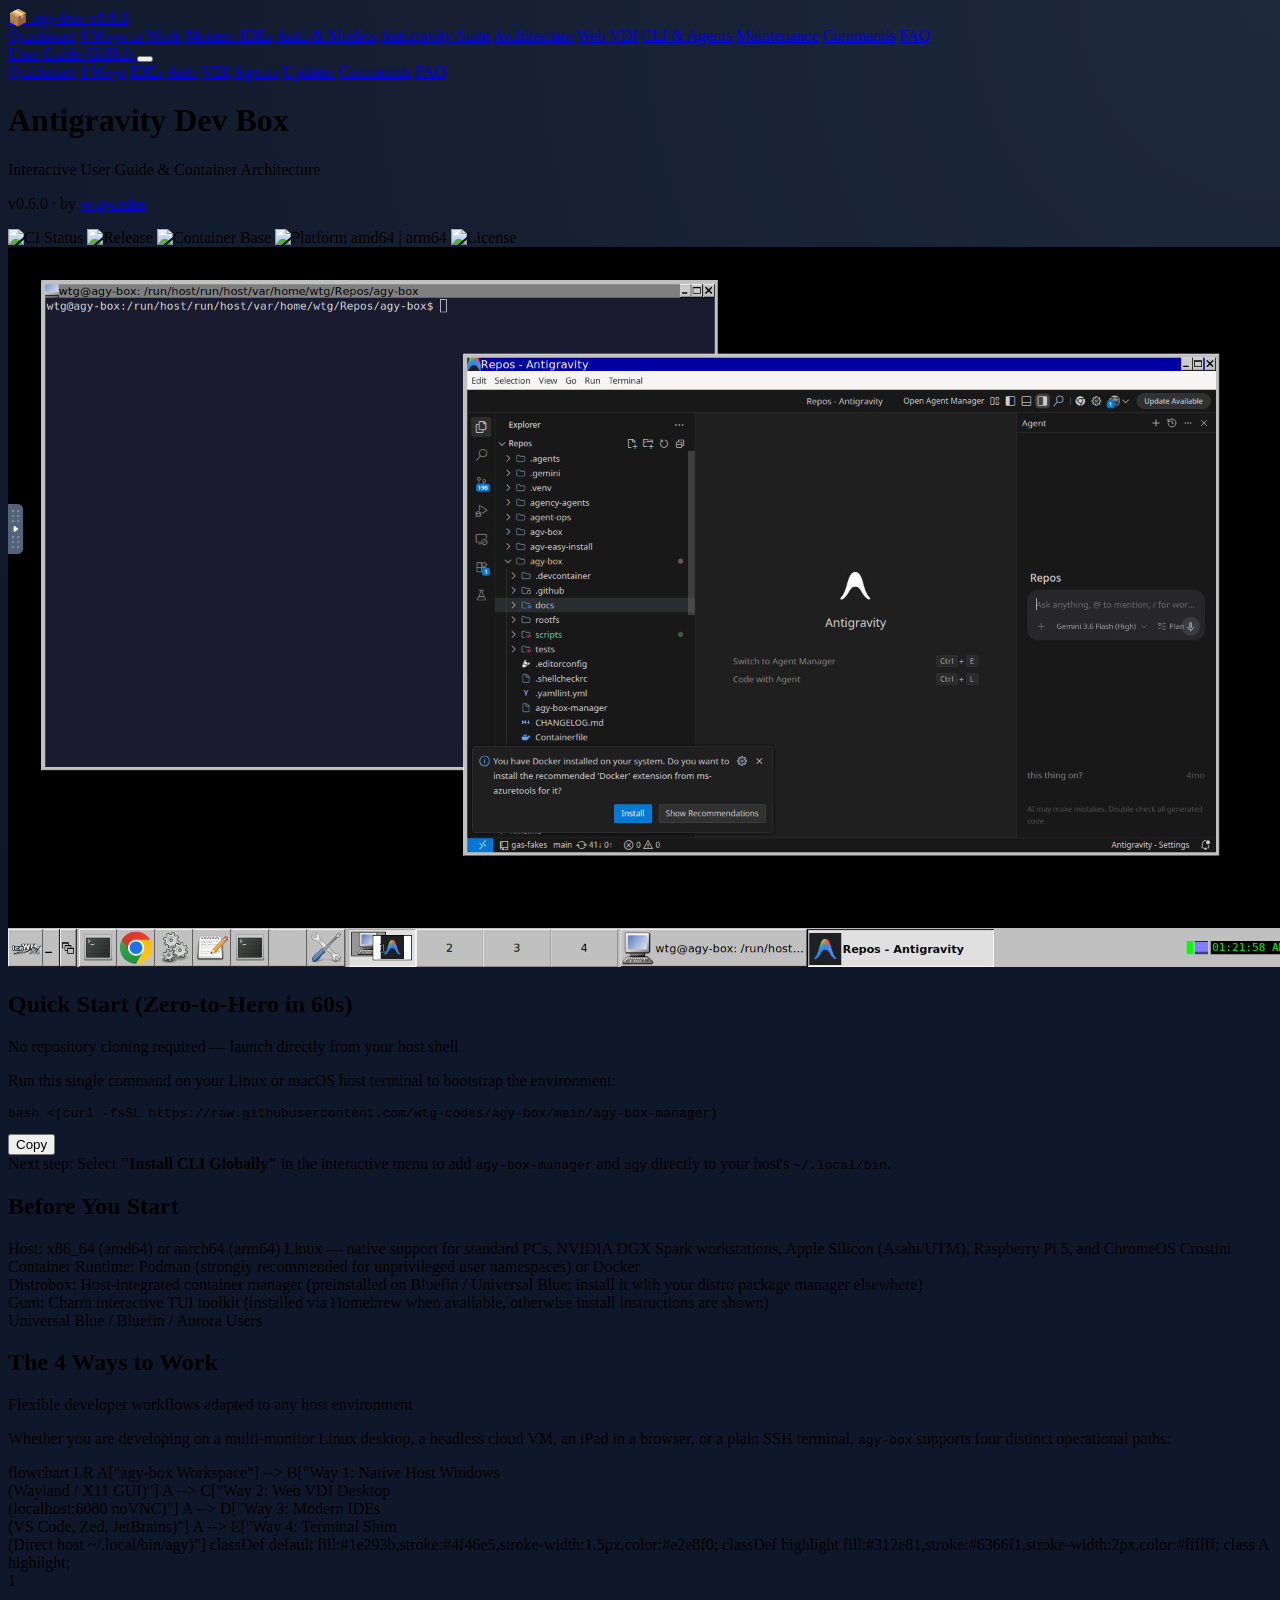
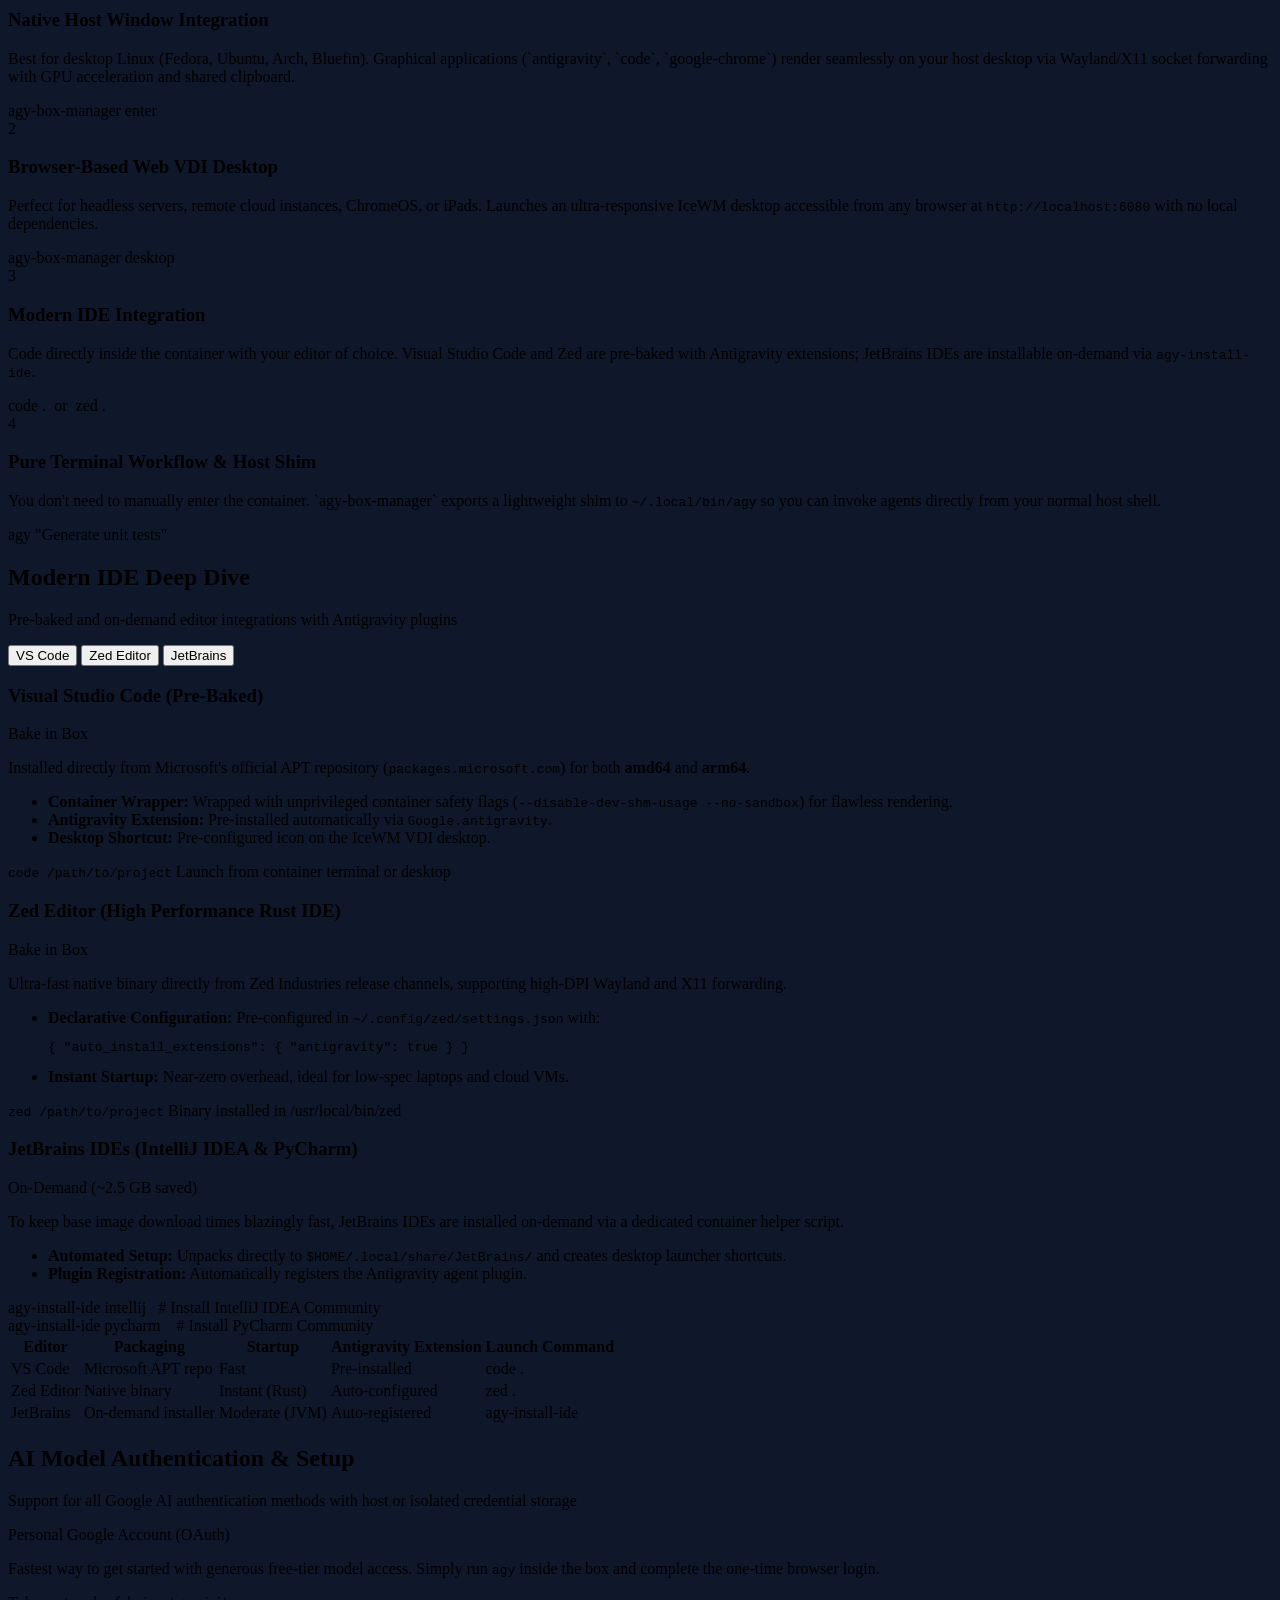
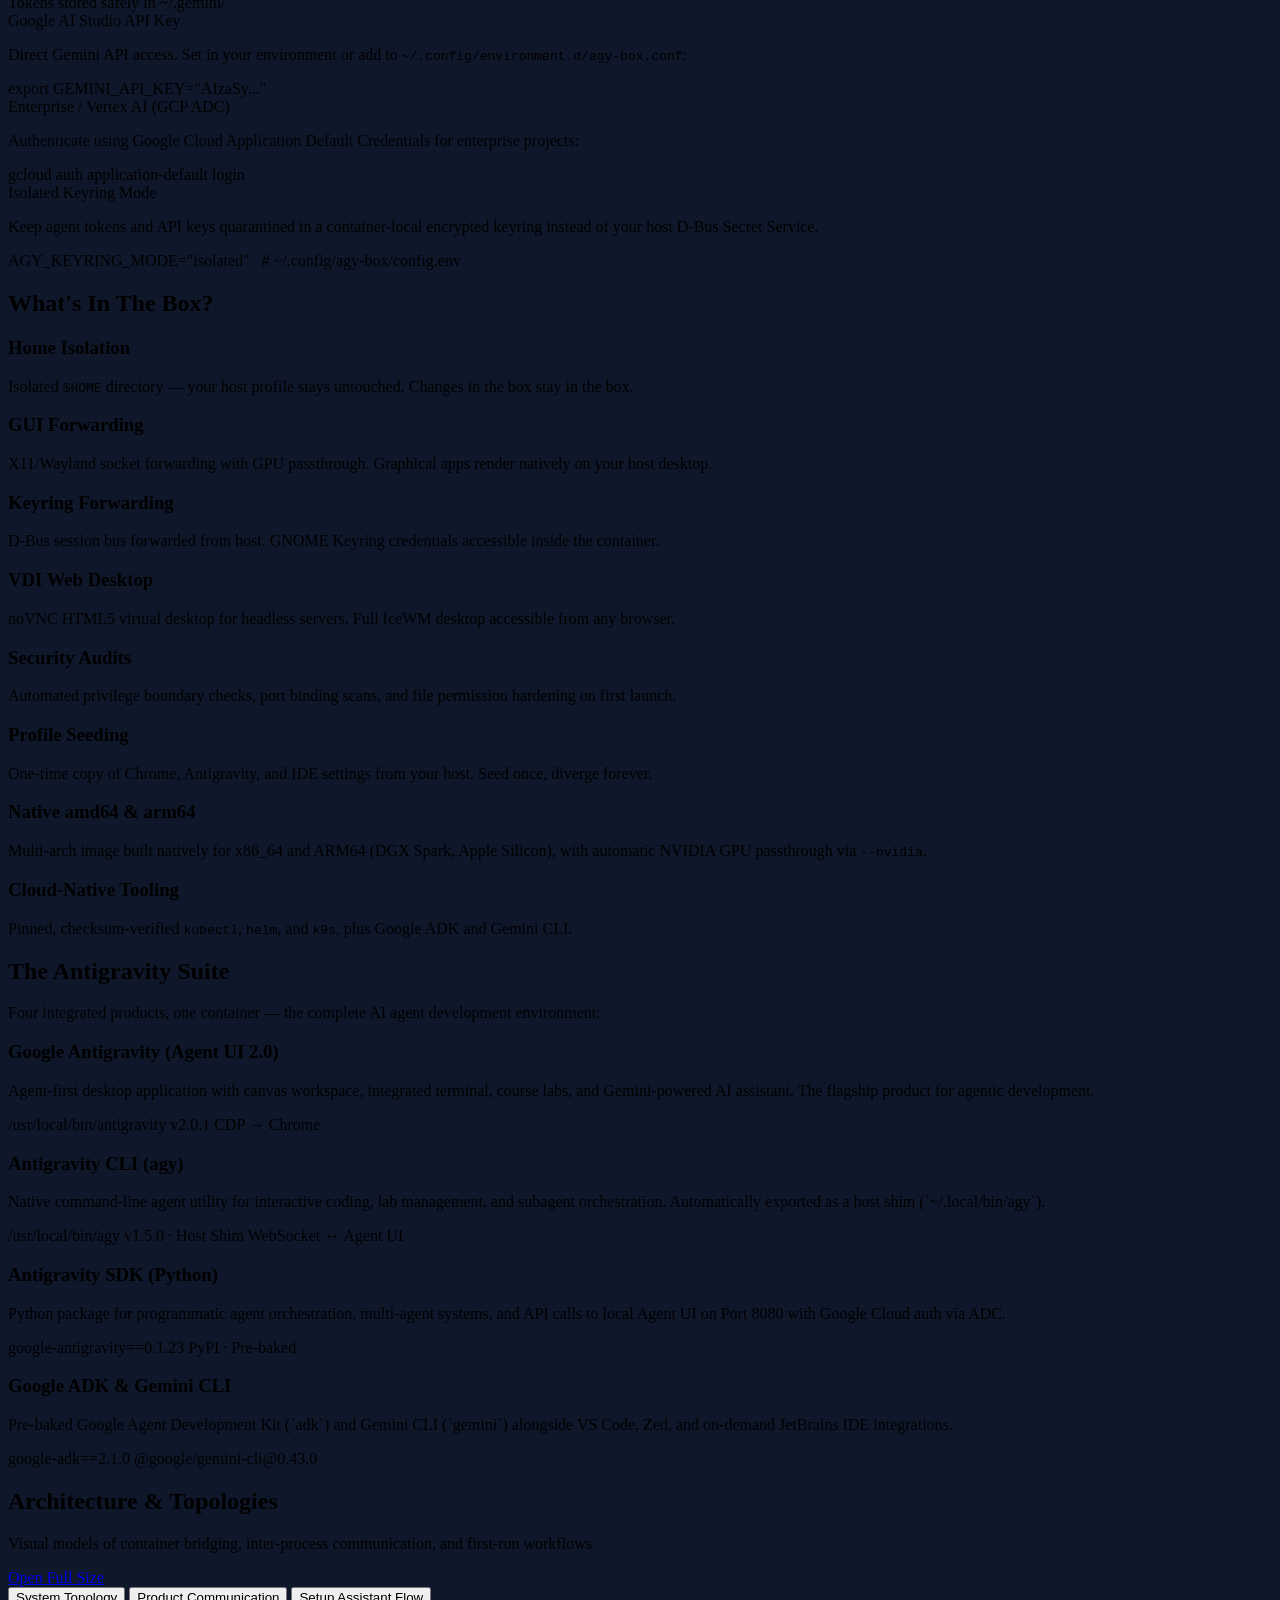
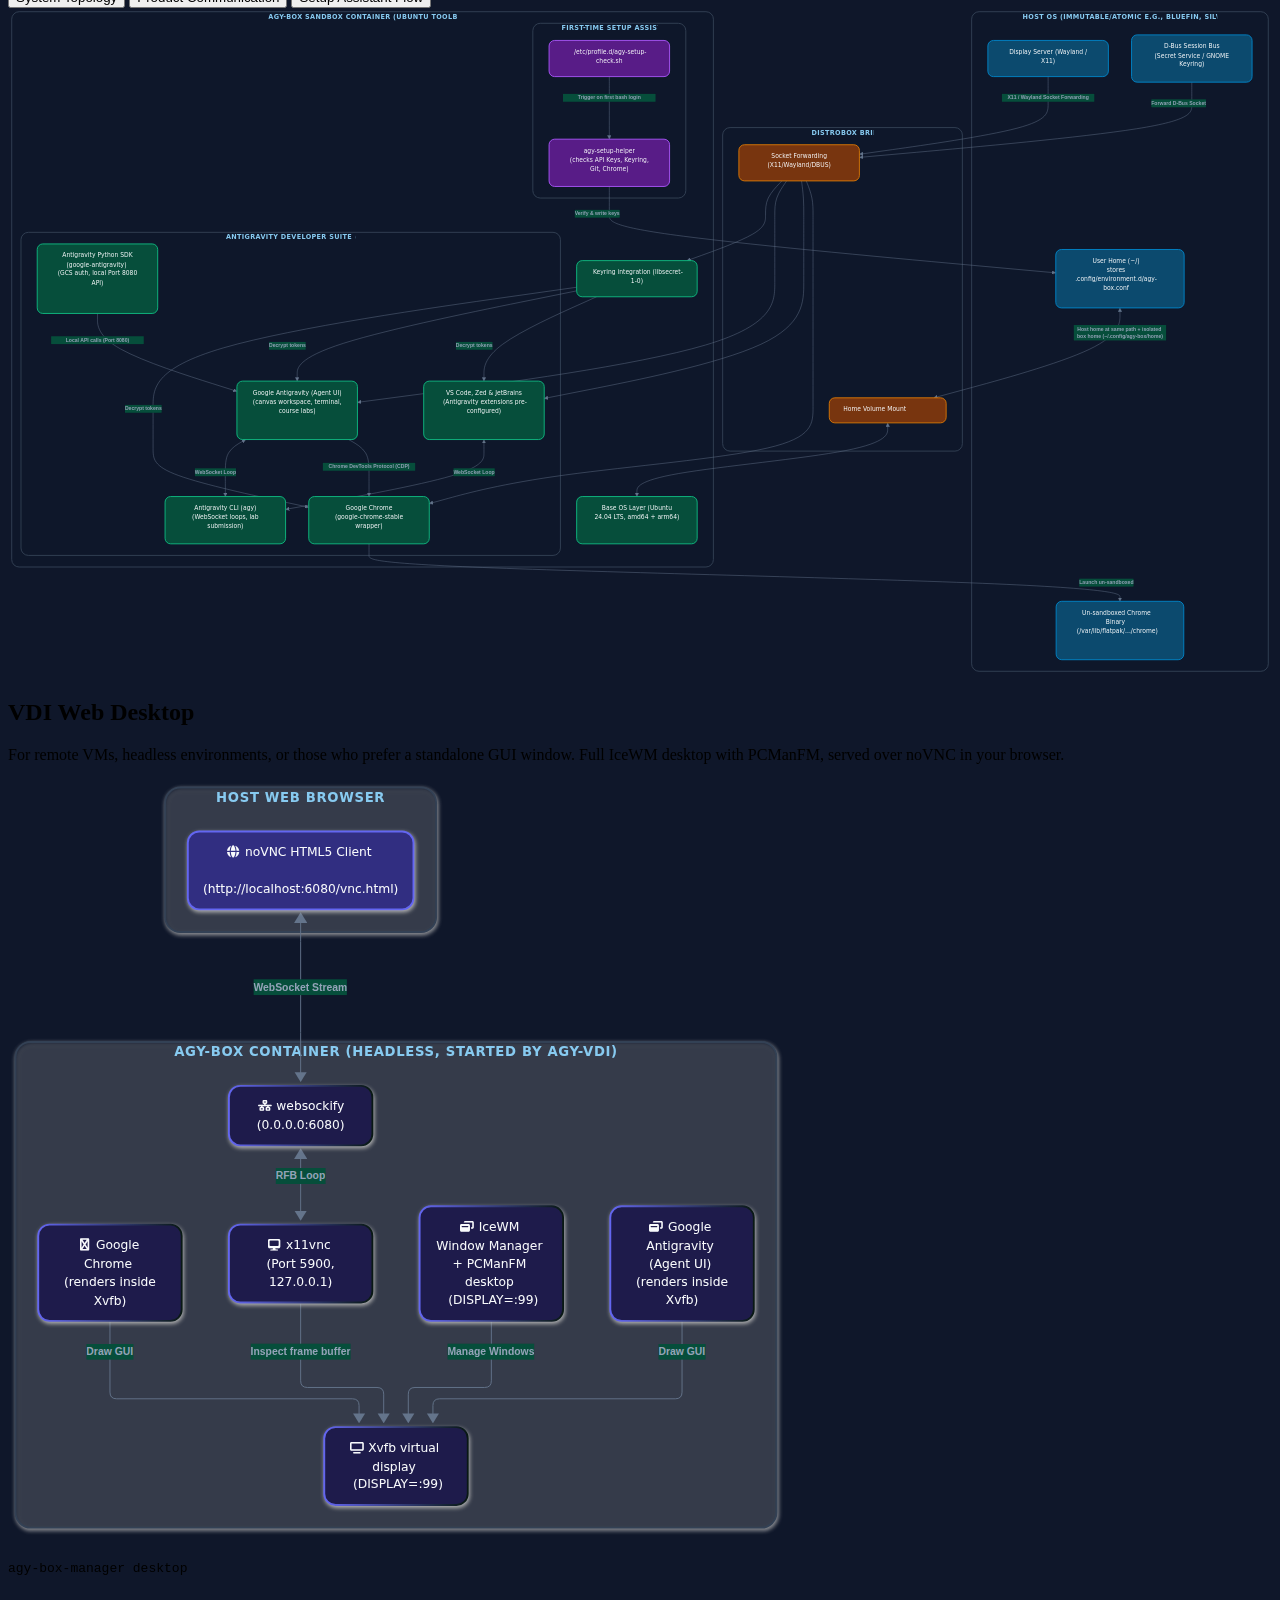
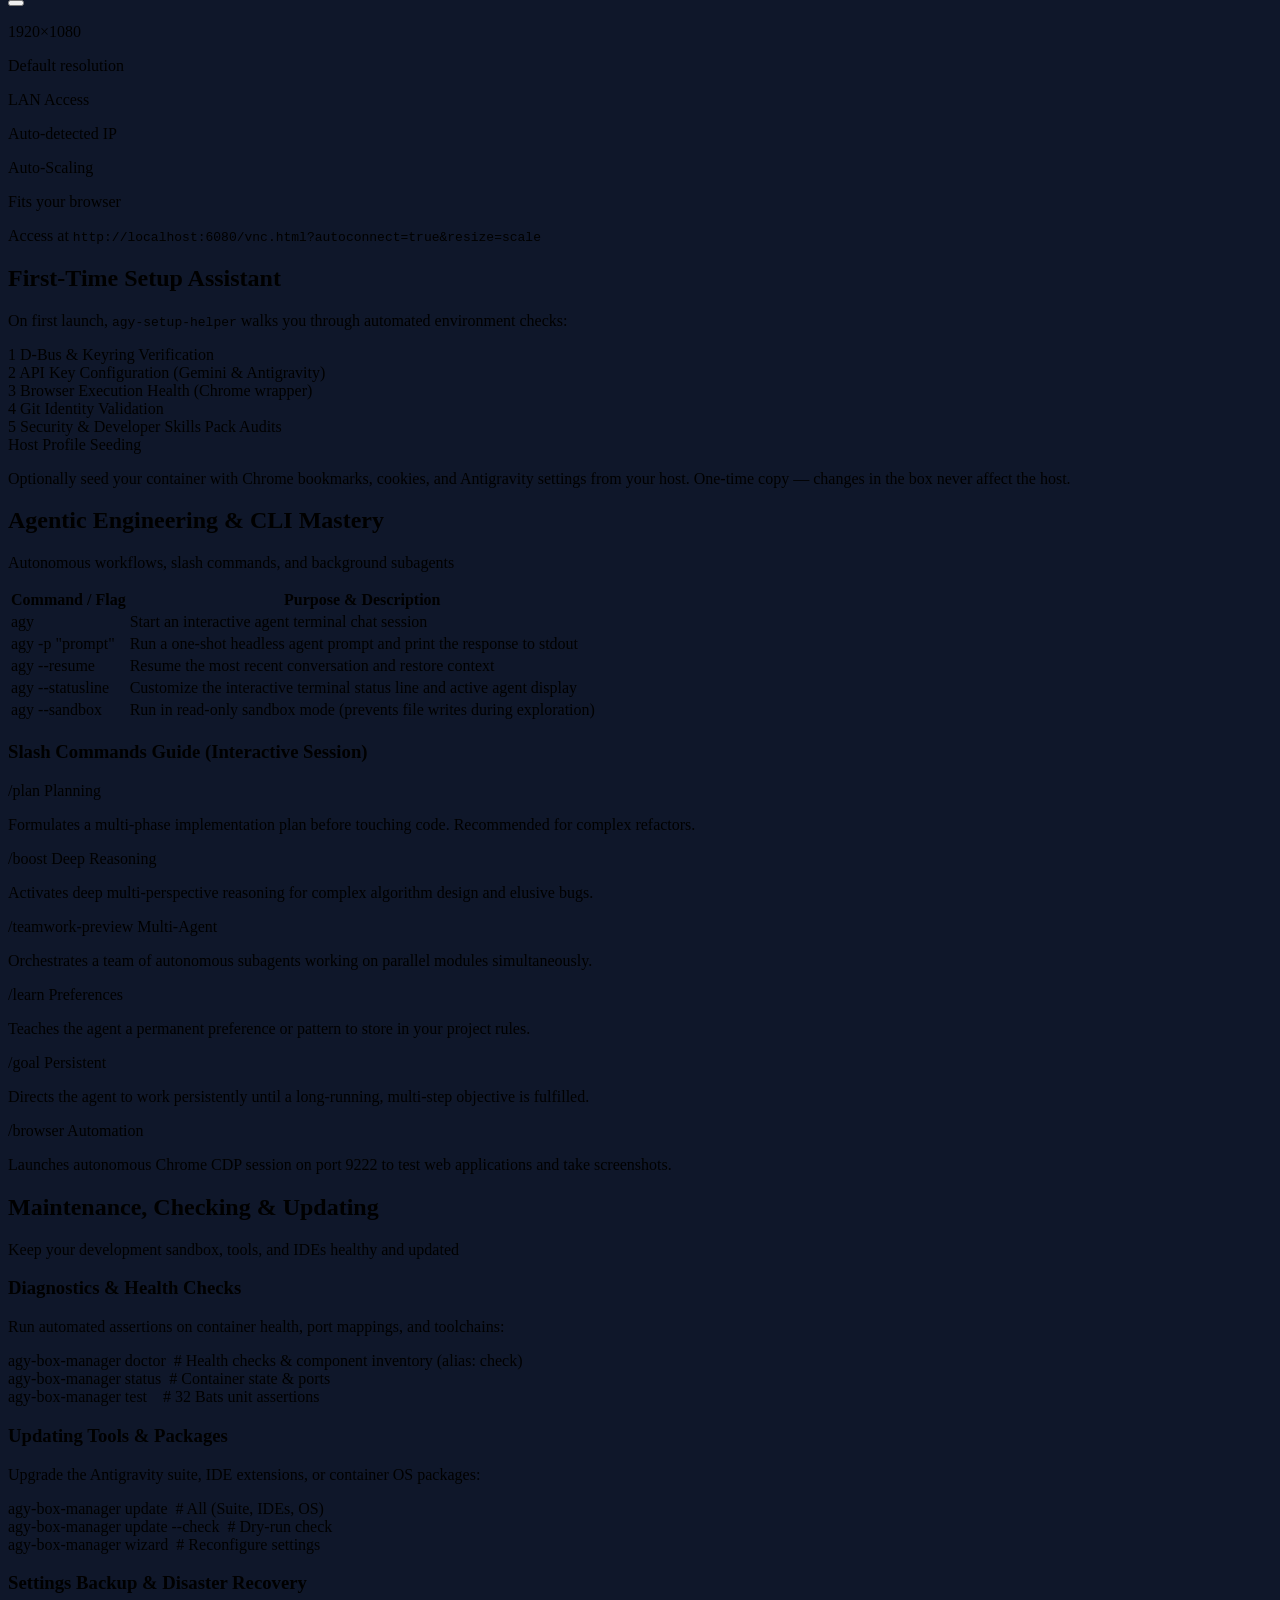
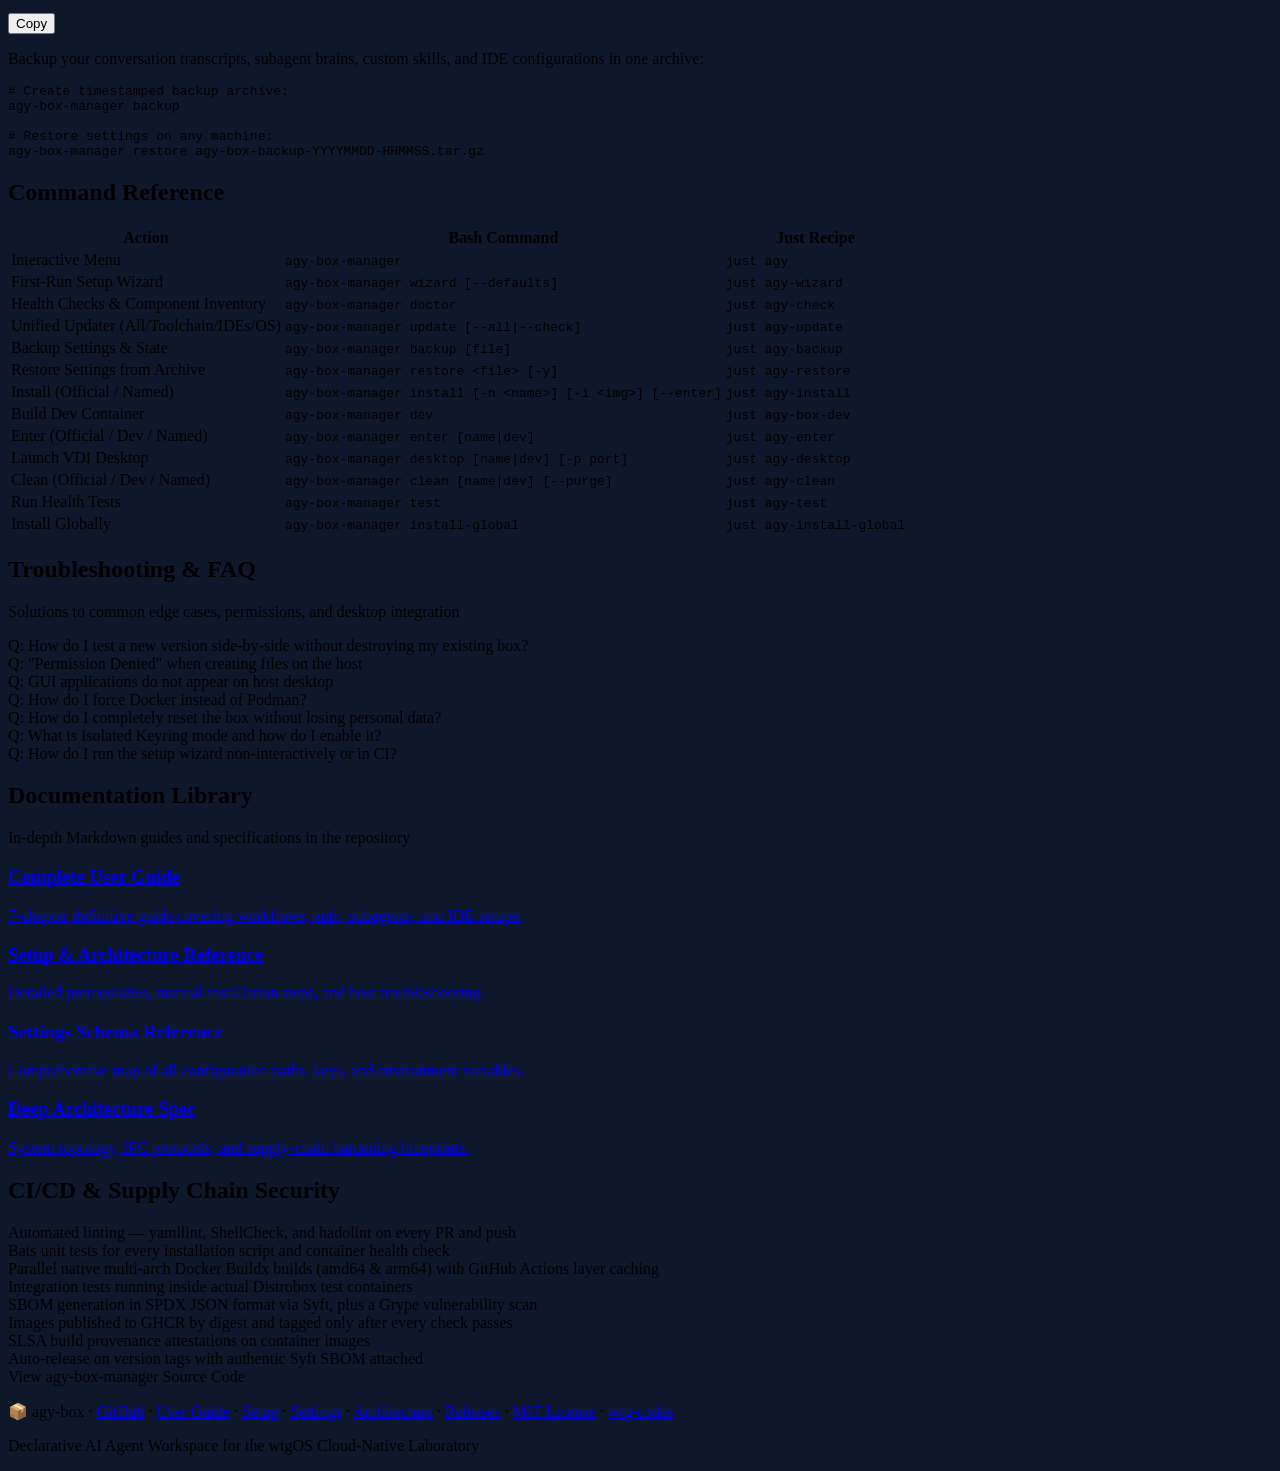
==== commit 48abfcfc: "feat: release v0.7.0 live install progress, VDI control panel, and script compaction" ====
--- a/docs/index.html
+++ b/docs/index.html
@@ -149,7 +149,7 @@
                 </div>
                 <p class="text-slate-400 mb-4 text-sm">Run this single command on your Linux or macOS host terminal to bootstrap the environment:</p>
                 <div class="relative group">
-                    <pre class="bg-slate-900 rounded-lg p-4 pr-16 overflow-x-auto border border-slate-700"><code class="text-emerald-400 font-mono text-sm" id="install-cmd">bash -c "$(curl -fsSL https://raw.githubusercontent.com/wtg-codes/agy-box/main/agy-box-manager)"</code></pre>
+                    <pre class="bg-slate-900 rounded-lg p-4 pr-16 overflow-x-auto border border-slate-700"><code class="text-emerald-400 font-mono text-sm" id="install-cmd">bash &lt;(curl -fsSL https://raw.githubusercontent.com/wtg-codes/agy-box/main/agy-box-manager)</code></pre>
                     <button id="copy-btn" onclick="copyCommand()" class="absolute top-3 right-3 bg-slate-700 hover:bg-slate-600 text-slate-300 rounded-lg px-3 py-1.5 text-xs font-medium transition-all duration-200 flex items-center gap-1.5 no-print">
                         <i data-lucide="clipboard" class="w-3.5 h-3.5" id="copy-icon"></i>
                         <span id="copy-text">Copy</span>
